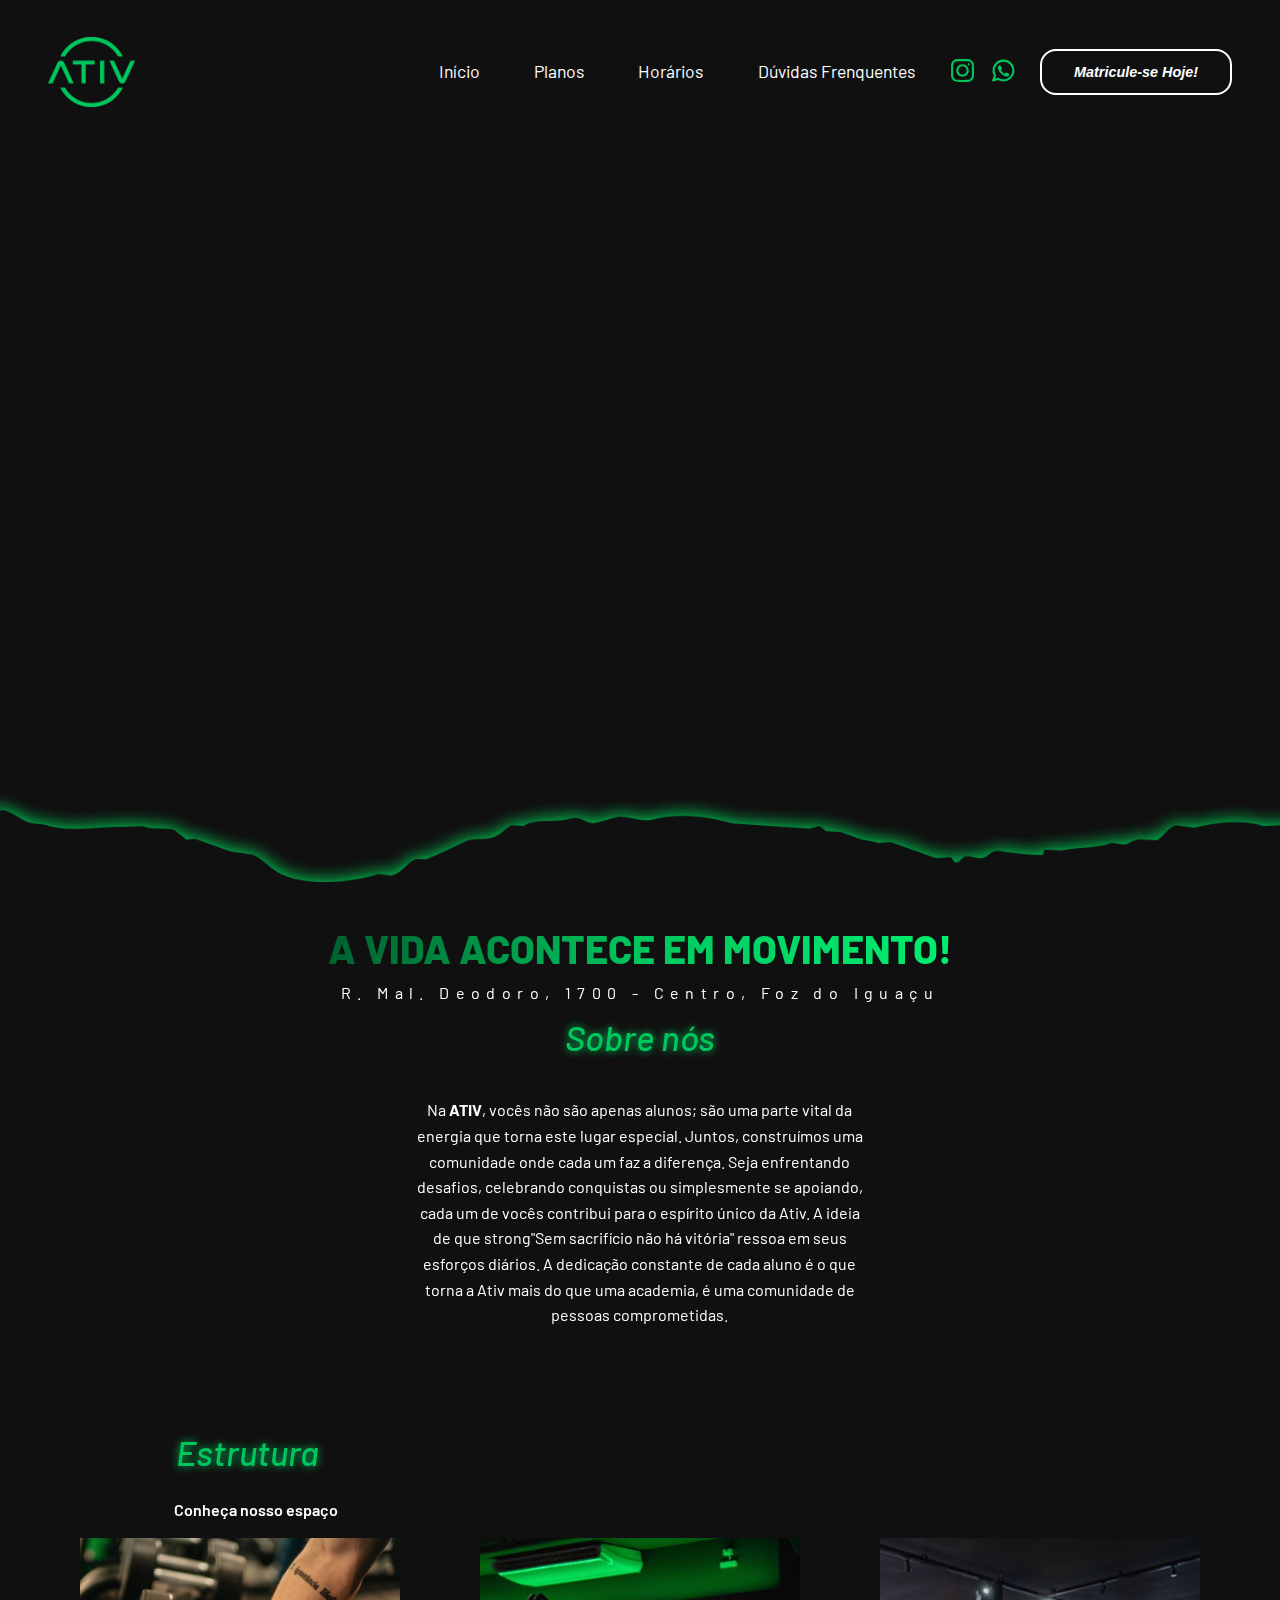
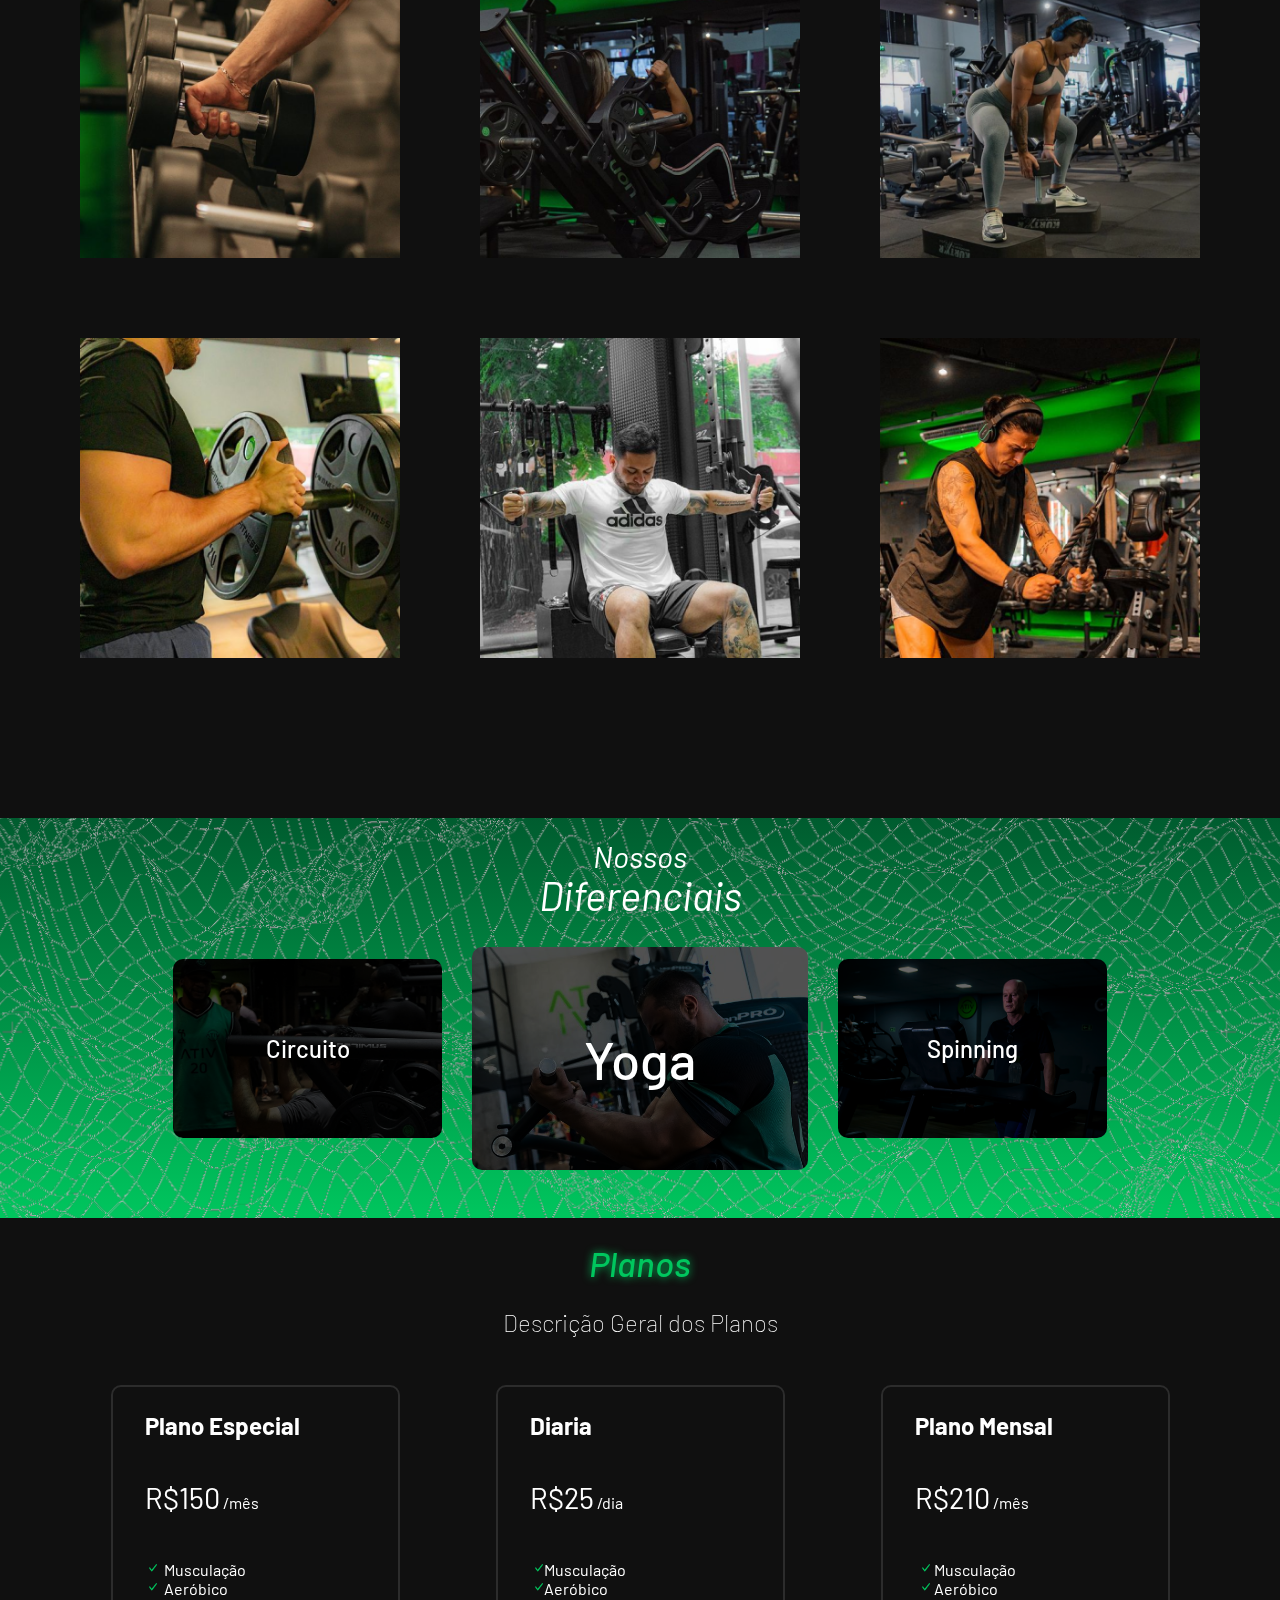
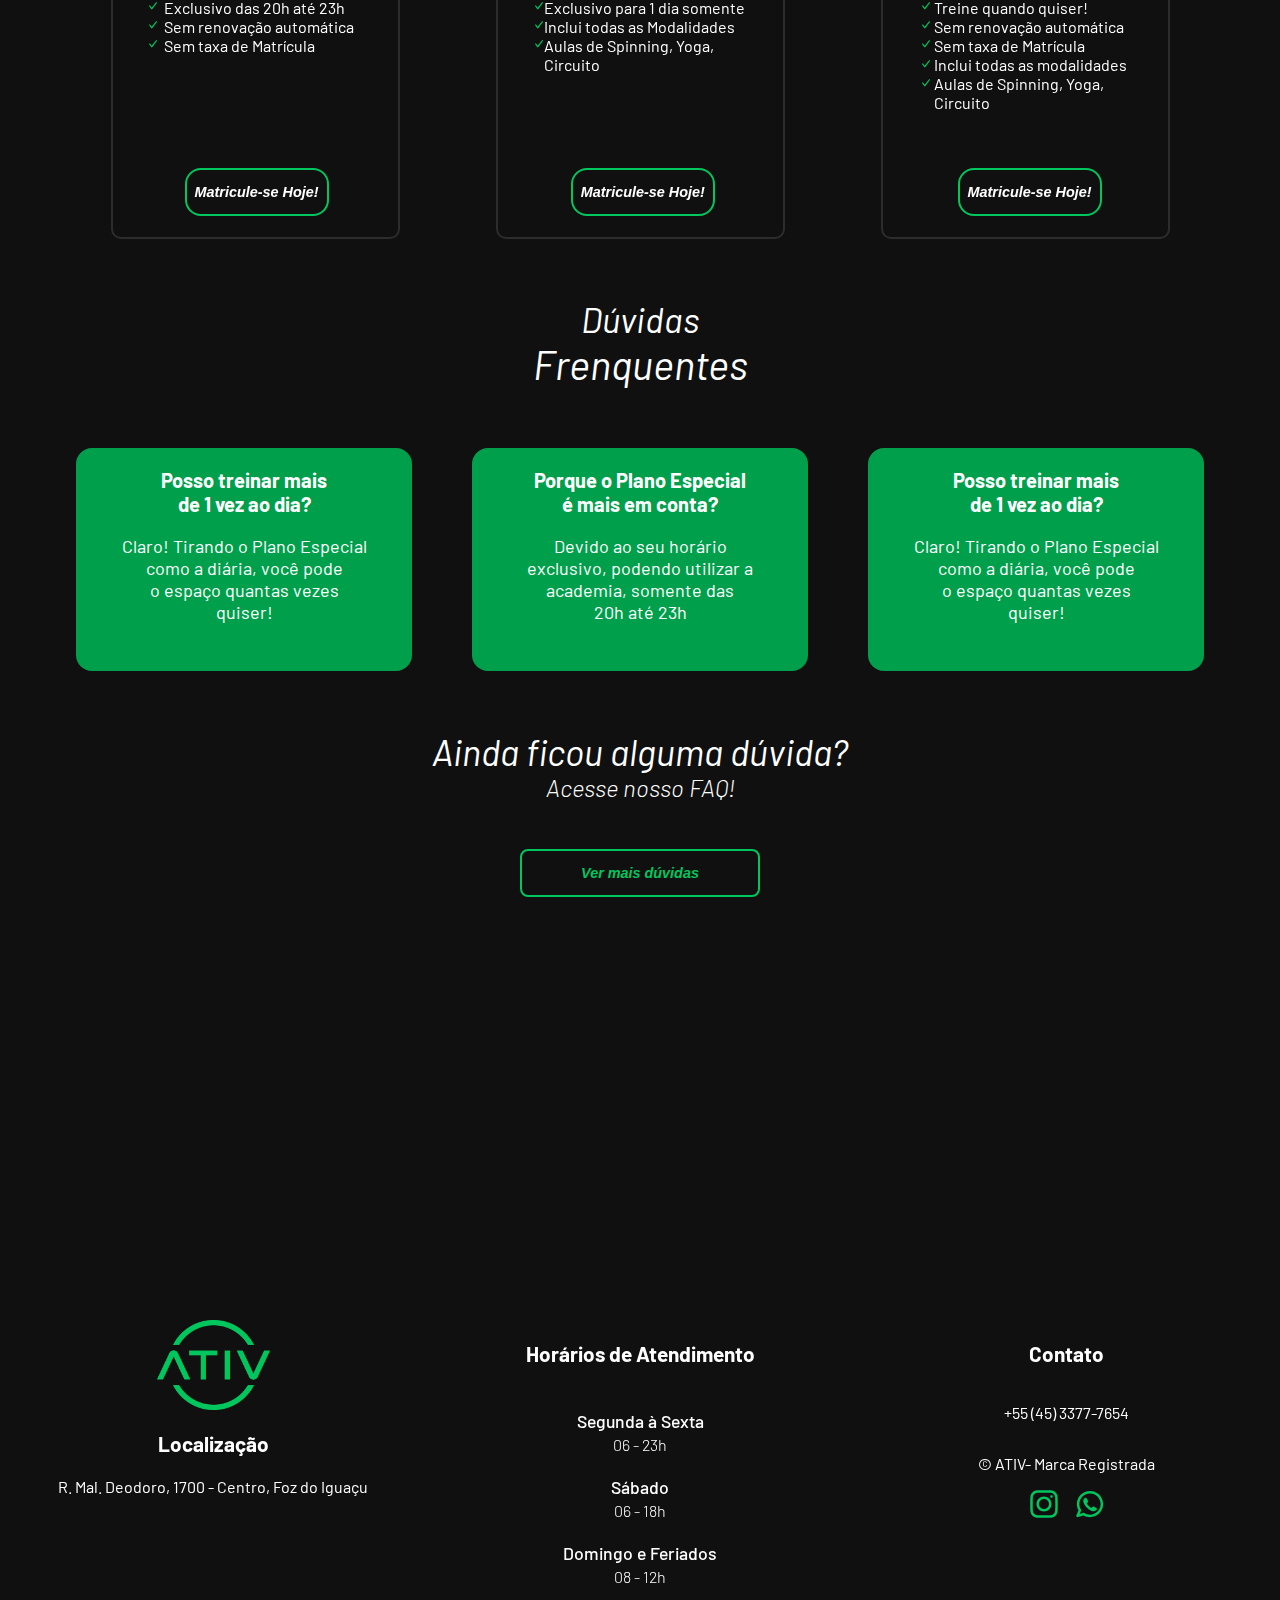
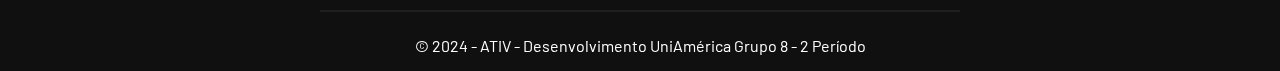
==== Home/index.html @ 8dce87a2 "commit - Mudanças poucas" ====
<!DOCTYPE html>
<html lang="pt-BR">
<head>
    <meta charset="UTF-8">
    <meta name="viewport" content="width=device-width, initial-scale=1.0">

    <link rel="icon" type="image/x-icon" href="./Assets/Header/Favicon-ativ.png">

    <title>Academia ATIV</title>

    <!-- Links CSS -->
    <link rel="stylesheet" href="./CSS/footer.css">
    <link rel="stylesheet" href="./CSS/header.css">
    <link rel="stylesheet" href="./CSS/introducao.css">
    <link rel="stylesheet" href="./CSS/diferencial.css">
    <link rel="stylesheet" href="./CSS/duvidas.css">
    <link rel="stylesheet" href="./CSS/planos.css">
    <link rel="stylesheet" href="CSS/portifolio.css">
    


    <!-- Link da Fonte -->
    <link rel="preconnect" href="https://fonts.googleapis.com">
    <link rel="preconnect" href="https://fonts.gstatic.com" crossorigin>
    <link href="https://fonts.googleapis.com/css2?family=Barlow:ital,wght@0,100;0,200;0,300;0,400;0,500;0,600;0,700;0,800;0,900;1,100;1,200;1,300;1,400;1,500;1,600;1,700;1,800;1,900&display=swap" rel="stylesheet">


</head>
<body>
    <header>
        <div class="header-pc">
            <img src="./Assets/Header/Logo.png" alt="ATIV" height="70">
            <div class="navbar-header">
                <h3><a href="../Home/index.html">Início</a></h3>
                <h3><a href="../Planos/Planos.html">Planos</a></h3>
                <h3><a href="../QuadroDeHorários/index.html">Horários</a></h3>
                <h3><a href="#duvidas-frequentes">Dúvidas Frenquentes</a></h3>
                <a href="https://www.instagram.com/ativ.academia/" target="_blank"><img src="./Assets/Header/Icone-Instagram.svg" alt="Instagram" height="25"></a>
                <a href="https://api.whatsapp.com/send?phone=554533777654" target="_blank"><img src="./Assets/Header/Icone-WhatsApp.svg" alt="Instagram" height="25"></a>
                <button><a href="https://api.whatsapp.com/send/?phone=554533777654&text=Ol%C3%A1%2C+Gostaria+de+me+informar+sobre+como+me+matr%C3%ADcular%21&type=phone_number&app_absent=0" target="_blank">Matricule-se Hoje!</a></button>
            </div>
            <div class="navbar-header-1100px">
                <div class="navbar-header-1100px-logos">
                    <a href="https://www.instagram.com/ativ.academia/" target="_blank"><img src="./Assets/Header/Icone-Instagram.svg" alt="Instagram" height="25"></a>
                <a href="https://api.whatsapp.com/send?phone=554533777654" target="_blank"><img src="./Assets/Header/Icone-WhatsApp.svg" alt="Instagram" height="25"></a>
                </div>
                <button><a style="color: #fff; text-decoration: none; " href="https://api.whatsapp.com/send/?phone=554533777654&text=Ol%C3%A1%2C+Gostaria+de+me+informar+sobre+como+me+matr%C3%ADcular%21&type=phone_number&app_absent=0" target="_blank">Matricule-se Hoje!</a></button>
            </div>
        </div>
        <div class="header-mobile">
            <div class="cabecalho-mobile">
                <img src="./Assets/Header/Logo-mobile.png" alt="" height="50">
                <button><a style="color: #fff; text-decoration: none; " href="https://api.whatsapp.com/send/?phone=554533777654&text=Ol%C3%A1%2C+Gostaria+de+me+informar+sobre+como+me+matr%C3%ADcular%21&type=phone_number&app_absent=0" target="_blank">Matricule-se Hoje!</a></button>
                <img id="btn-icone" src="./Assets/Header/menu-mobile.svg" alt="" height="40">
            </div>
        </div>
        <nav class="menu-mobile">
            <img src="./Assets/Header/Logo-mobile.png" alt="Logo" height="50">
        <ul>
            <li><a href="../Home/index.html">Início</a></li>
            <li><a href="../Planos/Planos.html">Planos</a></li>
            <li><a href="#sobre-nos">História</a></li>
            <li><a href="../QuadroDeHorários/index.html">Horários</a></li>
        </ul>
        <hr>
        <div class="icons-menu-mobile">
            <a href="https://www.instagram.com/ativ.academia/" target="_blank"><img src="./Assets/Header/Icone-Instagram.svg" alt="Instagram" height="25"></a>
            <a href="https://api.whatsapp.com/send?phone=554533777654" target="_blank"><img src="./Assets/Header/Icone-WhatsApp.svg" alt="Instagram" height="25"></a>
        </div>
        <button><a style="color: #fff; text-decoration: none; " href="https://api.whatsapp.com/send/?phone=554533777654&text=Ol%C3%A1%2C+Gostaria+de+me+informar+sobre+como+me+matr%C3%ADcular%21&type=phone_number&app_absent=0" target="_blank">Matricule-se Hoje!</a></button>

    </nav>
</header>
    <main>
        <section class="introducao" id="introducao">
            <div class="video-fundo">
                <iframe
                    width="600px"
                    height="1000px"
                    src="https://www.youtube.com/shorts/dlQl1nhqsac"
                    title="Ativ"
                    frameborder="0"
                    allow="accelerometer; autoplay; clipboard-write; encrypted-media; gyroscope; picture-in-picture"
                    allowfullscreen>
                </iframe>
            </div>
            <h1>A vida acontece em movimento!</h1>
            <a href="#mapa">R. Mal. Deodoro, 1700 - Centro, Foz do Iguaçu</a>
        </section>
        <section>
            <img class="borda-ativ" src="./Assets/Home/Borda ATIV.png" alt="" style="padding: 0;">
            <img class="borda-ativ-mobile" src="./Assets/Home/Borda ATIV-mobile.png" alt="" style="padding: 0;">
        </section>
        <section class="sobre-nos" id="sobre-nos">
            <h1>Sobre nós</h1>
            <p>Na <strong>ATIV</strong>, vocês não são apenas alunos; são uma parte vital da energia que torna este lugar especial.

                Juntos, construímos uma comunidade onde cada um faz a diferença. Seja enfrentando desafios, celebrando conquistas ou simplesmente se apoiando, cada um de vocês contribui para o espírito único da Ativ.
                
                A ideia de que strong"Sem sacrifício não há vitória" ressoa em seus esforços diários. A dedicação constante de cada aluno é o que torna a Ativ mais do que uma academia, é uma comunidade de pessoas comprometidas.</p>
        </section>

        <section>
            <div class="estrutura-texto">
                <h1>Estrutura</h1>
                <p> Conheça nosso espaço </p>
            </div>
            <div class ="portifolio" id="portifolio">
                <article class="portifolio" id="portifolio">
                    <img src="Assets/img/portifolio/foto1.png" alt="foto1" width="320" height="320" loading="lazy">
                    <img src="Assets/img/portifolio/foto2.png" alt="foto 2" width="320" height="320" loading="lazy">
                    <img src="Assets/img/portifolio/foto3.png" alt="foto 3" width="320" height="320" loading="lazy">
                    <img src="Assets/img/portifolio/foto4.png" alt="foto 4" width="320" height="320" loading="lazy">
                    <img src="Assets/img/portifolio/foto5.png" alt="foto 5  " width="320" height="320" loading="lazy">
                    <img src="Assets/img/portifolio/foto6.png" alt="foto  6" width="320" height="320" loading="lazy">
                </article>
            </div>
        </section>
               
        <section class="diferencial-fundo">
        <div class="diferencial-div">
            <h2>Nossos</h2>
            <h1>Diferenciais</h1>
            <div class="quadrado-principal">
                <div class="quadrado3">
                    <h3>Circuito</h3>
                </div>
                <div class="quadrado2">
                    <h3>Yoga</h3>
                </div>
                <div class="quadrado1">
                    <h3>Spinning</h3>
                </div>

            </div>
        </div>
        </section>    
        
        <section class="planos" id="planos">
            <h1>Planos</h1>
            <h2>Descrição Geral dos Planos</h2>
            <div class="div-planos">
                <div class="plano1">
                    <h3>Plano Especial</h3>
                    <div class="text">
                        <p><span class="preco1">R$150</span> <span class="periodo1">/mês</span></p>
                        <p><span class="descricaoPlano1">Musculação <br>Aeróbico <br>Exclusivo das 20h até 23h <br>Sem renovação automática <br>Sem taxa de Matrícula</span></p>
                        <div class="textimage3">
                            <img src="Assets/Planos/Vector.png" alt="Yes!">
                            <img src="Assets/Planos/Vector.png" alt="Yes!">
                            <img src="Assets/Planos/Vector.png" alt="Yes!">
                            <img src="Assets/Planos/Vector.png" alt="Yes!">
                            <img src="Assets/Planos/Vector.png" alt="Yes!">
                        </div>
                        <button><a style="color: #fff; text-decoration: none; " href="https://api.whatsapp.com/send/?phone=554533777654&text=Ol%C3%A1%2C+Gostaria+de+me+informar+sobre+o+plano+especial%21&type=phone_number&app_absent=0" target="_blank">Matricule-se Hoje!</a></button>
                    </div>
                </div>
                <div class="plano2">
                    <h3>Diaria</h3>
                    <div class="text">
                        <p><span class="preco2">R$25</span> <span class="periodo2">/dia</span></p>
                        <p><span class="descricaoPlano2">Musculação <br>Aeróbico <br>Exclusivo para 1 dia somente <br>Inclui todas as Modalidades <br>Aulas de Spinning, Yoga, <br>Circuito</span></p>
                        <div class="textimage2">
                            <img src="Assets/Planos/Vector.png" alt="Yes!">
                            <img src="Assets/Planos/Vector.png" alt="Yes!">
                            <img src="Assets/Planos/Vector.png" alt="Yes!">
                            <img src="Assets/Planos/Vector.png" alt="Yes!">
                            <img src="Assets/Planos/Vector.png" alt="Yes!">
                        </div>
                        <button><a style="color: #fff; text-decoration: none; " href="https://api.whatsapp.com/send/?phone=554533777654&text=Ol%C3%A1%2C+Gostaria+de+me+informar+sobre+a+di%C3%A1ria%21&type=phone_number&app_absent=0" target="_blank">Matricule-se Hoje!</a></button>
                    </div>
                </div>
                <div class="plano3">
                    <h3>Plano Mensal</h3>
                    <div class="text">
                        <p><span class="preco3">R$210</span> <span class="periodo3">/mês</span></p>
                        <p><span class="descricaoPlano1">Musculação <br>Aeróbico <br>Treine quando quiser! <br>Sem renovação automática <br>Sem taxa de Matrícula <br>Inclui todas as modalidades <br>Aulas de Spinning, Yoga, <br>Circuito</span></p>
                            <div class="textimage1">
                                <img src="Assets/Planos/Vector.png" alt="Yes!">
                                <img src="Assets/Planos/Vector.png" alt="Yes!">
                                <img src="Assets/Planos/Vector.png" alt="Yes!">
                                <img src="Assets/Planos/Vector.png" alt="Yes!">
                                <img src="Assets/Planos/Vector.png" alt="Yes!">
                                <img src="Assets/Planos/Vector.png" alt="Yes!">
                                <img src="Assets/Planos/Vector.png" alt="Yes!">
                            </div>
                            <button><a style="color: #fff; text-decoration: none; " href="https://api.whatsapp.com/send/?phone=554533777654&text=Ol%C3%A1%2C+Gostaria+de+me+informar+sobre+como+me+matr%C3%ADcular+no+plano+mensal%21&type=phone_number&app_absent=0" target="_blank">Matricule-se Hoje!</a></button>
                        </div>
                </div>
            </div>
        </section>

        <!--DÚVIDAS FREQUENTES-->
        <section>
            <div class="duvidas-frequentes" id="duvidas-frequentes">
                    <p class="duvidasf">
                        <span id="duvidas">Dúvidas</span><br><span id="frequentes">Frenquentes</span>
                    </p>
                <div class="duvida1">
                    <p class="pergunta">Posso treinar mais<br>de 1 vez ao dia?</p>
                    <p class="resposta">Claro! Tirando o Plano Especial<br>como a diária, você pode<br>o espaço quantas vezes<br>quiser!</p>
                </div>
                <div class="duvida2">
                    <p class="pergunta">Porque o Plano Especial<br>é mais em conta?</p>
                    <p class="resposta">Devido ao seu horário<br>exclusivo, podendo utilizar a<br>academia, somente das<br>20h até 23h</p>
                </div>
                <div class="duvida3">
                    <p class="pergunta">Posso treinar mais<br>de 1 vez ao dia?</p>
                    <p class="resposta">Claro! Tirando o Plano Especial<br>como a diária, você pode<br>o espaço quantas vezes<br>quiser!</p>
                </div>
                <div>
                    <p class="duvidasa"><span id="indaga">Ainda ficou alguma dúvida?</span><br><span id="solucao">Acesse nosso FAQ!</span></p>
                </div>
                <a href="https://api.whatsapp.com/send?phone=554533777654">
                    <button class="botao-duvidas">
                        <p class="botao-texto">Ver mais dúvidas</p>
                    </button>
                </a>
            </div>
        </section>
        
        <section id="mapa">
            <iframe src="https://www.google.com/maps/embed?pb=!1m18!1m12!1m3!1d7200.5207930017805!2d-54.588881304332205!3d-25.529701709993443!2m3!1f0!2f0!3f0!3m2!1i1024!2i768!4f13.1!3m3!1m2!1s0x94f691eb2f45bf35%3A0xe46eab9cbe2abb9b!2sAtiv%20Academia!5e0!3m2!1spt-BR!2sbr!4v1714231488006!5m2!1spt-BR!2sbr" width="100%" height="300" style="border:0;" allowfullscreen="" loading="lazy" referrerpolicy="no-referrer-when-downgrade" style="background-color: #101010;"></iframe>
        </section>

    </main>
        

    <footer>
        <div class="footer-pc">
            <div class="div-footer">
                <div class="div-footer-1">
                    <img  src="./Assets/Header/Logo.png" alt="Logo" height="90">
                    <h3>Localização</h3>
                    <a href="#mapa">R. Mal. Deodoro, 1700 - Centro, Foz do Iguaçu</a>
                </div>
                <div class="div-footer-2">
                    <h3>Horários de Atendimento</h3>
                    <img src="./Assets/Footer/Caneta.svg" alt="" height="25">
                    <h4>Segunda à Sexta</h4>
                    <p>06 - 23h</p>
                    <h4>Sábado</h4>
                    <p>06 - 18h</p>
                    <h4>Domingo e Feriados</h4>
                    <p>08 - 12h</p>
                </div>
                <div
                class="div-footer-3">
                    <h3>Contato</h3>
                    <p>+55 (45) 3377-7654</p>
                    <p>© ATIV- Marca Registrada</p>
                    <div class="navbar-header">
                        <a href="https://www.instagram.com/ativ.academia/" target="_blank"><img src="./Assets/Header/Icone-Instagram.svg" alt="Instagram" height="30"></a>
                        <a href="https://api.whatsapp.com/send?phone=554533777654" target="_blank"><img src="./Assets/Header/Icone-WhatsApp.svg" alt="Instagram" height="30"></a>
                    </div>
                </div>
            </div>
            <hr class="hr-footer">
            <div class="copyright">
                <p>© 2024 - ATIV - Desenvolvimento UniAmérica Grupo 8 - 2 Período</p>
            </div>
        </div>
    </footer>
    <script src="./header.js"></script>
</body>
</html>
---- Home/CSS/footer.css ----
:root{
    --cor-principal:#00C65E;
    --cor-degradê:#00602E;
    --cor-fundo:#101010;
    --cor-claro:#FFF;
}


.footer-pc{
    background-color: var(--cor-fundo);
}

.div-footer{
    display: flex;
    align-items: flex-start;
    justify-content: center;
    padding-top: 2.5rem;
}

/*Footer - 1*/

.div-footer-1{
    display: flex;
    align-items: center;
    flex-direction: column;
    color: #FFF;
    flex: 1;
}

.div-footer-1 img{
    transition: .2s;
    cursor: pointer;
} 

.div-footer-1 img:hover{
    transition: .2s;
    transform: scale(1.1);
    cursor: pointer;
} 

.div-footer h3{
    font-size: 1.3rem;
}

.div-footer-1 a{
    text-decoration: none;
    color: #FFF;
    font-weight: 400;
}

/*Footer - 2*/

.div-footer-2{
    display: flex;
    align-items: center;
    flex-direction: column;
    color: #FFF;
    flex: 1;
}

.div-footer-2 h3{
    margin-bottom: 0.8rem;

}
.div-footer-2 p{
    margin-top: -1.3rem;
    font-size: 1rem;
    font-weight: 300;
}

.div-footer-2 h4{
    font-weight: 500;
    font-size: 1.1rem;
    padding: -10rem -2rem;
    margin-top: 0.4rem;
}

/*Footer - 3*/

.div-footer-3{
    display: flex;
    align-items: center;
    flex-direction: column;
    color: #FFF;
    flex: 1;
}

hr{
    width: 50%;
    background-color: #1f1f1f; height: 0.1rem; border: 0;
}

.copyright{
    
    background-color: var(--cor-fundo);
}

.copyright p{
    text-align: center;
    color: var(--cor-claro);
    margin: 0;
    padding: 1rem;
}

@media screen and (max-width:1100px) {
    .div-footer{
        flex-direction: column;
        align-items: center;
    }

    .div-footer-1{
        margin-top: 0.5rem;
        height: 1rem;
    }

    .div-footer-1 img{
        height: 2.5rem;
    }

    .div-footer-2{
        background-color: #1f1f1f;
        border-radius: 0.5rem;
        padding: 2rem;
        margin-top: 2rem;
        margin-bottom: 1.5rem;
    }

    .div-footer h3{
        font-size: 1.2rem;
    }

    .div-footer-1 a{
        font-size: 0.8rem;
    }
    
    .div-footer-1 a{
        text-decoration: none;
        color: #FFF;
        font-weight: 400;
    }

    
    .hr-footer{
        display: flex;
        align-items: center;
        justify-content: center;
        width: 75%;
    }

    .copyright p{
        text-align: center;
        margin: 0;
        padding: 1rem;
        font-size: 0.8rem;
        color: #858585;
    }

}
---- Home/CSS/header.css ----
:root{
    --cor-principal:#00C65E;
    --cor-fundo:#101010;
    --cor-claro:#FFF;
}

.header-mobile{
    display: none;
}

.header-pc{
    display: flex;
    align-items: center;
    justify-content: space-between;
    height: 1rem;
    padding: 3rem;
    background-color: transparent;
    margin-top: 1rem;
}

.icons-menu-mobile{
    display: none;
}

.menu-mobile{
    display: none;
}


.header-pc > img{
    transition: .2s;
    cursor: pointer;
}

.header-pc > img:hover{
    transition: .2s;
    transform: scale(1.1);
    cursor: pointer;
}

.navbar-header{
    display: flex;
    align-items: center;
    justify-content: center;
    color: #fff;
}
.navbar-header h3{
    font-weight: 400;
    margin: 0rem 1rem;
    padding: 0.2rem;
    cursor: pointer;
    font-size: 1.1rem;
}

.navbar-header a{
    margin: 0rem 0.5rem;
}

.navbar-header img{
    cursor: pointer;
    transition: .2s;
}

.navbar-header img:hover{
    transition: .2s;
    transform: scale(1.1);;
}

.navbar-header h3:after{
content: '';
  left: 0;
  display: flex;
  width: 100%;
  border-bottom: 2px solid;
  opacity: 0;
  -webkit-transition: opacity 0.35s, -webkit-transform 0.35s;
  transition: opacity 0.35s, transform 0.35s;
  -webkit-transform: scale(0,1);
  transform: scale(0,1);
  color: var(--cor-principal);
}

.navbar-header h3:hover:after {
    opacity: 1;
    -webkit-transform: scale(1);
    transform: scale(1);
    box-shadow: 0 0.5rem 1.2rem var(--cor-principal);
  }

  .navbar-header a{
    color: var(--cor-claro);
    text-decoration: none;
}


.navbar-header button{
    border-style: solid;
    border-color: #fff;
    border-radius: 1rem;
    border-width: 0.125rem;
    padding: 0.8rem 1.5rem;
    font-size: 0.9rem;
    font-style: italic;
    font-weight: 600;
    background-color: transparent;
    color: #fff;
    cursor: pointer;
    transition: .2s;
    margin-left: 1rem;
}

.navbar-header button:hover{
    background-color: var(--cor-principal);
    border-color: var(--cor-principal);
    transition: .2s;
    transform: scale(1.1);
    box-shadow: 0 0 1.2rem var(--cor-principal);
}

.navbar-header-1100px{
    display: none;
}


@media screen and (min-width:700px) and (max-width:1100px) {
    .header-mobile{
        display: none;
    }
    
    .header-pc{
        display: flex;
        align-items: center;
        justify-content: space-between;
        flex-direction: column;
        height: 1rem;
        padding: 3rem;
        background-color: transparent;
        margin-top: 1rem;
    }
    
    .icons-menu-mobile{
        display: none;
    }
    
    .menu-mobile{
        display: none;
    }
    
    
    .header-pc > img{
        transition: .2s;
        cursor: pointer;
    }
    
    .header-pc > img:hover{
        transition: .2s;
        transform: scale(1.1);
        cursor: pointer;
    }
    
    .navbar-header{
        display: flex;
        align-items: center;
        justify-content: center;
        margin-top: 1rem;
        color: #fff;
    }
    
    .navbar-header-1100px{
        display: flex;
        align-items: center;
        justify-content: center;
        flex-direction: column;
        padding: 1rem;
    }

    .navbar-header-1100px-logos a{
        margin: 0rem 0.5rem;
    }

    .navbar-header-1100px-logos img{
        cursor: pointer;
        transition: .2s;
    }
    
    .navbar-header-1100px-logos img:hover{
        transition: .2s;
        transform: scale(1.1);;
    }

    .navbar-header-1100px button{
        margin-top: 1rem;
        border-style: solid;
        border-color: #fff;
        border-radius: 1rem;
        border-width: 0.125rem;
        padding: 0.8rem 1.5rem;
        font-size: 0.9rem;
        font-style: italic;
        font-weight: 600;
        background-color: transparent;
        color: #fff;
        cursor: pointer;
        transition: .2s;
    }
    
    .navbar-header-1100px button:hover{
        background-color: var(--cor-principal);
        border-color: var(--cor-principal);
        transition: .2s;
        transform: scale(1.1);
        box-shadow: 0 0 1.2rem var(--cor-principal);
    }

    .navbar-header h3{
        display: flex;
        align-items: center;
        flex-direction: column;
        justify-content: center;
        font-weight: 400;
        margin: 0rem 1rem;
        padding: 0.2rem;
        cursor: pointer;
        font-size: 1.1rem;
    }
    
    .navbar-header img{
        display: none;
    }
    
    .navbar-header img{
        cursor: pointer;
        transition: .2s;
    }
    
    .navbar-header img:hover{
        transition: .2s;
        transform: scale(1.1);;
    }
    
    .navbar-header h3:after{
    content: '';
      left: 0;
      display: flex;
      width: 100%;
      border-bottom: 2px solid;
      opacity: 0;
      -webkit-transition: opacity 0.35s, -webkit-transform 0.35s;
      transition: opacity 0.35s, transform 0.35s;
      -webkit-transform: scale(0,1);
      transform: scale(0,1);
      color: var(--cor-principal);
    }

    
    .navbar-header h3:hover:after {
        opacity: 1;
        -webkit-transform: scale(1);
        transform: scale(1);
        box-shadow: 0 0.5rem 1.2rem var(--cor-principal);
      }
    
    
    .navbar-header button{
        display: none;
        border-style: solid;
        border-color: #fff;
        border-radius: 1rem;
        border-width: 0.125rem;
        padding: 0.8rem 1.5rem;
        font-size: 0.9rem;
        font-style: italic;
        font-weight: 600;
        background-color: transparent;
        color: #fff;
        cursor: pointer;
        transition: .2s;
        margin-left: 1rem;
    }
    
    .navbar-header button:hover{
        background-color: var(--cor-principal);
        border-color: var(--cor-principal);
        transition: .2s;
        transform: scale(1.1);
        box-shadow: 0 0 1.2rem var(--cor-principal);
    }

}

@media screen and (max-width:700px) {

    body{
        padding: 0rem;
        margin: 0rem;
    }

    
    .header-pc{
        display: none;
    }

    .header-mobile{
        display: flex;
        justify-content: center;
    }

    .cabecalho-mobile{
        display: flex;
        align-items: center;
        justify-content: space-around;
        position: fixed;
        background-color: var(--cor-fundo);
        padding: 1rem 3rem;
        width: 100%;
    }


    .cabecalho-mobile button, .menu-mobile.aberto button{
        border-style: solid;
        border-color: #fff;
        border-radius: 0.3rem;
        border-width: 0.125rem;
        padding: 0.6rem 2.5rem;
        font-size: 0.8rem;
        background-color: transparent;
        color: #fff;
        cursor: pointer;
        transition: .2s;
        margin-left: 1rem;
        background-color: var(--cor-principal);
        border-color: var(--cor-principal);
        transition: .2s;
        box-shadow: 0 0 1.2rem var(--cor-principal);
    }

    .menu-mobile.aberto{
        display: block;
        background-color: var(--cor-fundo);
        width: 80%;
        padding: 2rem 0;
        position: fixed;
        height: 100%;
        transition: .2s;
        text-align: start;
        transition: .5s;
    }

    .menu-mobile.aberto li{
    margin-top: 1.5rem;
    list-style: none;
    }

    .menu-mobile.aberto a {
        color: #ffffff;
        text-decoration: none;
        font-size: 0.8rem;
        font-weight: 500;
        text-transform: uppercase;
        transition: .5s;
    }

    .menu-mobile.aberto button{
        margin-top: 1rem;
        margin-left: 10%;
    }

    .menu-mobile img{
        scale: 0.8;
        transition: .5s;
    }
    
    .menu-mobile.aberto img{
        margin-left: 12%;
        margin-top: 0.2rem;
        transition: scale(1.1) .5s;
    }

    .icons-menu-mobile{
        margin-top: 2rem;
        margin-left: 1rem;
        width: 100%;
        margin-bottom: 2rem;
    }

    .icons-menu-mobile img{
        margin-left: 1.3rem;
    }
    
    hr{
        margin-top: 1.5rem;
        margin-left: 12%;
        color: #ffffff;
        text-align: start;
        width: 50%;
    }

    .menu-mobile{
        position: fixed;
        top: 0;
        left: 0;
        z-index: 99;
        width: 0%;
        overflow: hidden;
        transition: .5s;
    }


}
---- Home/CSS/introducao.css ----
:root{
    --cor-principal:#00C65E;
    --cor-degradê:#00602E;
    --cor-fundo:#101010;
    --cor-claro:#FFF;
}

body{
    margin: 0;
    padding: 0;
    font-family: "Barlow", sans-serif;
    background-image: url('../Assets/Header/Fundo-Temp.png');
    background-repeat: no-repeat;
    background-position: top;
    background-size: contain;
    background-attachment:local;
    background-color: var(--cor-fundo);
}

.introducao{
    display: flex;
    justify-content: center;
    align-items: center;
    flex-direction: column;
    height: 40rem;
}

.introducao h1{
    font-size: 2.5rem;
    text-transform: uppercase;
    font-weight: 800;
    background: linear-gradient(to right,var(--cor-degradê),var(--cor-principal),#01ee70);
    -webkit-text-fill-color: transparent;
    -webkit-background-clip: text;
}

.introducao a{
    text-decoration: none;
    color: #FFF;
    margin-top: -1rem;
    letter-spacing: 0.4rem;
    font-weight: 400;
    transition: .2s;
}

.introducao a:hover{
    text-shadow: 0 0rem 0.5rem var(--cor-claro);
    transition: .2s;
}

.borda-ativ{
    width: 100%;
    margin: 0;
    
}

.borda-ativ-mobile{
    display: none;
}

.sobre-nos{
    display: flex;
    align-items: center;
    justify-content: center;
    flex-direction: column;
    margin-top: -0.2rem;
    background-color: var(--cor-fundo);
    height: 50%;
    padding: 4rem;
}

.sobre-nos h1{
    color: var(--cor-principal);
    font-weight: 500;
    font-style: italic;
    text-shadow: 0 0rem 0.5rem var(--cor-principal);
    font-size: 2.2rem;
    font-family: "Barlow", sans-serif;
}

.sobre-nos p {
    color: #fff;
    width: 40%;
    text-align: center;
    font-weight: 400;
    line-height: 1.6rem;
    
}

@media screen and (min-width:451px) and (max-width:1100px) {
    
    body{
    margin: 0;
    padding: 0;
    font-family: "Barlow", sans-serif;
    background-image: url('../Assets/Header/Fundo-Mobile.png');
    background-repeat: no-repeat;
    background-position: top;
    background-size: contain;
    background-color: var(--cor-fundo);
}

.introducao{
    height: 40rem;
    text-align: center;
}

.introducao h1{
    font-size: 2rem;
}

.introducao a{
    letter-spacing: 0rem;
    font-weight: 400;
    font-size: 1.2rem;
}

.borda-ativ{
    display: none;
}

.borda-ativ-mobile{
    display: flex;
    max-width: 100%;
}

.sobre-nos{
    background-color: var(--cor-fundo);
    height: 45%;
    padding: 2rem 1rem;
}

.sobre-nos h1{
    font-size: 1.8rem;
}

.sobre-nos p {
    color: #fff;
    width: 75%;
    text-align: center;
    font-weight: 400;
    line-height: 1.6rem;
    
}
}

@media screen and (max-width:450px) {
    
    body{
    margin: 0;
    padding: 0;
    font-family: "Barlow", sans-serif;
    background-image: url('../Assets/Header/Fundo-Mobile.png');
    background-repeat: no-repeat;
    background-position: top;
    background-size: contain;
    background-color: var(--cor-fundo);
}

.introducao{
    height: 40rem;
    text-align: center;
}

.introducao h1{
    font-size: 1.3rem;
}

.introducao a{
    letter-spacing: 0rem;
    font-weight: 400;
    font-size: 0.8rem;
}

.borda-ativ{
    display: none;
}

.borda-ativ-mobile{
    display: flex;
    max-width: 100%;
}

.sobre-nos{
    height: 45%;
    padding: 2rem 1rem;
}

.sobre-nos h1{
    font-size: 1.8rem;
}

.sobre-nos p {
    color: #fff;
    width: 75%;
    text-align: center;
    font-weight: 400;
    line-height: 1.6rem;
    
}
}
---- Home/CSS/diferencial.css ----
.diferencial-fundo{
background: linear-gradient(to top, #00C65E, #005C2F); ;
}

.diferencial-div{
    height: 25rem;
    flex-direction: column;
    justify-content: center;
    align-items: center;
    background-image: url("../Assets/img/portifolio/ativ2.png");
    background-size: cover;
    background-position: center;
}

.diferencial-div h1{
    color: #fff;
    text-align: center;
    font-size: 40px;
    font-weight: 400;
    font-style: italic;
    margin-top: -1.7rem;

}
.diferencial-div h2{
    color: #fff;
    text-align: center;
    font-size: 30px;
    font-weight: 400;
    font-style: italic;
    padding-top: 1.2rem;

}

.quadrado-principal{
    display: flex;
    justify-content: center;
    margin-top: 2.5rem;
    gap: 1.875rem;
}
.quadrado-principal .quadrado2{
    width: 21rem;
    height: 13.943rem;
    border-radius: 0.625rem;
    background-color: #333;
    margin-top: -0.75rem;
}
.quadrado-principal .quadrado1,
.quadrado-principal .quadrado3{
    width: 16.813rem;
    height: 11.161rem;
    border-radius: 0.625rem;
    background-color: #333;
    margin: 0.625;
    
}

.quadrado1{
    display: flex;
    justify-content: center;
    align-items: center;
    margin-bottom: 0.625rem;
    background-image: url("../Assets/img/portifolio/post352370138_195686840095274_8610905581196524785_n.png");
    background-size: 100%;    
}

.quadrado2{
    display: flex;
    justify-content: center;
    align-items: center;
    margin-bottom: 0.625rem;
    background-image: url("../Assets/img/portifolio/post315060899_593320649150277_3895565291142655322_n.png");
    background-size: 100%;
    
}

.quadrado3{
    display: flex;
    justify-content: center;
    align-items: center;
    margin-bottom: 0.625rem;
    background-image: url("../Assets/img/portifolio/post296665479_182394100871851_4724770721240709487_n.png");
    background-size: 100%;
    
}

.quadrado1 h3{
    color: #fff;
    text-align: center;
    font-size: 1.5rem;
    font-weight: 500;
}

.quadrado3 h3{
    color: #fff;
    text-align: center;
    font-size: 1.5rem;
    font-weight: 500;
}

.quadrado2 h3{
    color: #fff;
    text-align: center;
    font-size: 3.3rem;
    font-weight: 500;
}
---- Home/CSS/duvidas.css ----
.duvidas-frequentes{
    display: flex;
    flex-wrap: wrap;
    flex-direction: row;
    justify-content: center;
    background-color: #101010;
    height: 719px;
    position: relative;
}

.duvidasf{
    margin-top: 40px;
    margin-left: auto;
    margin-right: auto;
    font-style: italic;
    color: #fff;
    text-align: center;
    height: 89px;
    width: 241px;   
    position: absolute;
}

#duvidas{
    font-size: 35px;
}

#frequentes{
    font-size: 40px;
}

.duvida1{
    display: flex;
    flex-wrap: wrap;
    justify-content: center;
    margin-top: 190px;
    background-color: #009F4C;
    border-radius: 16px;
    height: 223px;
    width: 336px;
}

.duvida2{
    display: flex;
    flex-wrap: wrap;
    justify-content: center;
    margin-top: 190px;
    margin-left: 60px;
    margin-right: 60px;
    background-color: #009F4C;
    border-radius: 16px;
    height: 223px;
    width: 336px;
}

.duvida3{
    display: flex;
    flex-wrap: wrap;
    justify-content: center;
    margin-top: 190px;
    background-color: #009F4C;
    border-radius: 16px;
    height: 223px;
    width: 336px;
}

.pergunta{
    font-weight: bold;
    top: 30px;
    color: #fff;
    text-align: center;
    font-size: 20px;
}

.resposta{
    color: #fff;
    text-align: center;
    font-size: 18px;
    position: relative;
    bottom: 25px;
}

.duvidasa{
    color: #fff;
    font-style: italic;
    text-align: center;
    height: fit-content;
    width: 500px;
    position: absolute;
    bottom: 159px;
    left: 50%;
    transform: translateX(-50%);
}

#indaga{
    font-size: 36px;
}

#solucao{
    font-size: 24px;
    font-weight: 300;
}

.botao-duvidas{
    display: flex;
    justify-content: center;
    align-items: center;
    background-color: transparent;
    border-width: 2px;
    border-color: #00C65E;
    border-radius: 8px;
    border-style: solid;
    height: 3rem;
    width: 15rem;
    position: absolute;
    bottom: 80px;
    left: 50%;
    transform: translateX(-50%);  
    transition: .2s;
}

.botao-duvidas:hover{
    cursor: pointer;
    transform: translateX(-50%) scale(1.1);
    box-shadow: 0 0 10px 5px rgba(0, 198, 94, 0.7);
    transition: .2s;
}

.botao-texto{
    color: #00C65E;
    text-align: center;
    font-size: 0.9rem;
    font-style: italic;
    font-weight: 700;
}

@media screen and (min-width:700px) and (max-width:1100px) {
    .duvidas-frequentes{
        display: flex;
        flex-wrap: wrap;
        flex-direction: column;
        justify-content: center;
        background-color: #101010;
        height: 81.25rem;
    }
    
    .duvidasf{
        display: flex;
        flex-direction: column;
        left: 50%;
        transform: translateX(-50%); 
        top: 3rem;
        margin-left: auto;
        margin-right: auto;
        font-style: italic;
        color: #fff;
        text-align: center;
        height: 89px;
        width: 241px;
    }
    
    #duvidas{
        font-size: 35px;
    }
    
    #frequentes{
        font-size: 40px;
    }
    
    .duvida1{
        margin: 0;
        display: flex;
        flex-direction: column;
        align-items: center;
        background-color: #009F4C;
        border-radius: 16px;
        height: 223px;
        width: 18rem;
        align-self: center;
    }
    
    .duvida2{
        margin: 0;
        display: flex;
        flex-wrap: wrap;
        justify-content: center;
        background-color: #009F4C;
        border-radius: 16px;
        margin-top: 3rem;
        height: 223px;
        width: 18rem;
        align-self: center;
    }
    
    .duvida3{
        margin: 0;
        display: flex;
        flex-wrap: wrap;
        justify-content: center;
        background-color: #009F4C;
        border-radius: 16px;
        margin-top: 3rem;
        height: 223px;
        width: 18rem;
        align-self: center;
    }
    
    .pergunta{
     font-weight: bold;
     margin-top: 30px;
     color: #fff;
     text-align: center;
     font-size: 20px;
    }
    
    .resposta{
        color: #fff;
        text-align: center;
        font-size: 18px;
        position: relative;
        bottom: 25px;
    }
    
    .duvidasa{
        color: #fff;
        font-style: italic;
        text-align: center;
        height: fit-content;
        width: 18.75rem;
        position: absolute;
        bottom: 159px;
        left: 50%;
        transform: translateX(-50%);
    }
    
    #indaga{
        font-size: 26px;
    }
    
    #solucao{
        font-size: 14px;
        font-weight: 300;
    }
    
    .botao-duvidas{
        display: flex;
        justify-content: center;
        align-items: center;
        background-color: transparent;
        border-width: 2px;
        border-color: #00C65E;
        border-radius: 8px;
        border-style: solid;
        height: 3rem;
        width: 15rem;
        position: absolute;
        bottom: 80px;
        left: 50%;
        transform: translateX(-50%);  
        transition: .2s;
    }
    
    .botao-duvidas:hover{
        cursor: pointer;
        transform: translateX(-50%) scale(1.1);
        box-shadow: 0 0 10px 5px rgba(0, 198, 94, 0.7);
        transition: .2s;
    }
    
    .botao-texto{
        color: #00C65E;
        text-align: center;
        font-size: 0.9rem;
        font-style: italic;
        font-weight: 700;
    }   
}

@media screen and (max-width:450px) {
    .duvidas-frequentes{
        display: flex;
        flex-wrap: wrap;
        flex-direction: column;
        justify-content: center;
        background-color: #101010;
        height: 81.25rem;
    }
    
    .duvidasf{
        display: flex;
        flex-direction: column;
        left: 50%;
        transform: translateX(-50%); 
        top: 3rem;
        margin-left: auto;
        margin-right: auto;
        font-style: italic;
        color: #fff;
        text-align: center;
        height: 89px;
        width: 241px;
    }
    
    #duvidas{
        font-size: 35px;
    }
    
    #frequentes{
        font-size: 40px;
    }
    
    .duvida1{
        margin: 0;
        display: flex;
        flex-direction: column;
        align-items: center;
        background-color: #009F4C;
        border-radius: 16px;
        height: 223px;
        width: 18rem;
        align-self: center;
    }
    
    .duvida2{
        margin: 0;
        display: flex;
        flex-wrap: wrap;
        justify-content: center;
        background-color: #009F4C;
        border-radius: 16px;
        margin-top: 3rem;
        height: 223px;
        width: 18rem;
        align-self: center;
    }
    
    .duvida3{
        margin: 0;
        display: flex;
        flex-wrap: wrap;
        justify-content: center;
        background-color: #009F4C;
        border-radius: 16px;
        margin-top: 3rem;
        height: 223px;
        width: 18rem;
        align-self: center;
    }
    
    .pergunta{
     font-weight: bold;
     margin-top: 30px;
     color: #fff;
     text-align: center;
     font-size: 20px;
    }
    
    .resposta{
        color: #fff;
        text-align: center;
        font-size: 18px;
        position: relative;
        bottom: 25px;
    }
    
    .duvidasa{
        color: #fff;
        font-style: italic;
        text-align: center;
        height: fit-content;
        width: 18.75rem;
        position: absolute;
        bottom: 159px;
        left: 50%;
        transform: translateX(-50%);
    }
    
    #indaga{
        font-size: 26px;
    }
    
    #solucao{
        font-size: 14px;
        font-weight: 300;
    }
    
    .botao-duvidas{
        display: flex;
        justify-content: center;
        align-items: center;
        background-color: transparent;
        border-width: 2px;
        border-color: #00C65E;
        border-radius: 8px;
        border-style: solid;
        height: 3rem;
        width: 15rem;
        position: absolute;
        bottom: 80px;
        left: 50%;
        transform: translateX(-50%);  
        transition: .2s;
    }
    
    .botao-duvidas:hover{
        cursor: pointer;
        transform: translateX(-50%) scale(1.1);
        box-shadow: 0 0 10px 5px rgba(0, 198, 94, 0.7);
        transition: .2s;
    }
    
    .botao-texto{
        color: #00C65E;
        text-align: center;
        font-size: 0.9rem;
        font-style: italic;
        font-weight: 700;
    }   
}
---- Home/CSS/planos.css ----
.planos{
    display: flex;
    flex-direction: column;
    align-items: center;
    height: 40rem;
}
.planos h1{
    color: var(--cor-principal);
    font-weight: 500;
    font-style: italic;
    text-shadow: 0 0rem 0.5rem var(--cor-principal);
    font-size: 2.2rem;
    font-family: "Barlow", sans-serif;
}
.planos h2{
    text-align: center;
    color: white;
    font-weight: 100;
    margin: 0;
}
.planos h3{
    display: flex;
    font-size: 1.5rem;
    text-align: center;
    margin-left: 2rem;
}
.planos .text{
    display: flex;
    text-align: left;
    font-size: 1rem;
    margin-left: 2rem;
}
.planos .descricaoPlano1{
    display: flex;
    flex-wrap: wrap;
    margin-left: -5.9rem;
    margin-top: 5rem;
    text-align: left;
    align-items: center;
}
.planos .descricaoPlano2{
    display: flex;
    flex-wrap: wrap;
    margin-top: 5rem;
    margin-left: -4.9rem;
}
.textimage1 {
    display: flex;
    justify-content: left;
    flex-direction: column;
    margin-left: -13.5rem;
    margin-top: 5.9rem; 
}

.textimage1 img {
    width: 0.5rem; 
    height: 0.5rem; 
    margin: 0 5px; 
    padding: 0.35rem;
}
.text button{
    border-style: solid;
    border-color: #00C65E;
    border-radius: 1rem;
    border-width: 0.125rem;
    height: 3rem;
    width: 9rem;
    font-size: 0.9rem;
    font-style: italic;
    font-weight: 600;
    padding: 0;
    padding-top: 0;
    background-color: transparent;
    color: #fff;
    cursor: pointer;
    transition: .2s;
    margin-left: 1.08rem;
    margin-top: 19rem;
}
.text button:hover{
    background-color: var(--cor-principal);
    border-color: var(--cor-principal);
    transition: .2s;
    transform: scale(1.1);
    box-shadow: 0 0 1.2rem var(--cor-principal);
}
.textimage2 {
    display: flex;
    justify-content: left;
    flex-direction: column;
    margin-left: -13.8rem;
    margin-top: 5.9rem; 
}

.textimage2 img {
    width: 0.5rem; 
    height: 0.5rem; 
    margin: 0 5px; 
    padding: 0.35rem;
}
.textimage3 {
    display: flex;
    justify-content: left;
    flex-direction: column;
    margin-left: -13.5rem;
    margin-top: 5.9rem; 
}

.textimage3 img {
    width: 0.5rem; 
    height: 0.5rem; 
    margin: 0 5px; 
    padding: 0.35rem;
}


.planos .preco1, .planos .preco2,
.planos .preco3{
    font-size: 1.8rem;
}
.div-planos{
    display: flex;
    justify-content: space-between;
    width: auto;
}

.div-planos .plano1, .div-planos .plano2,
.div-planos .plano3{
    color: white;
    display: flex;
    justify-content: left;
    width: 285px;
    height: 450px;
    border: 2px solid rgb(44, 44, 44);
    border-radius: 10px;
    margin: 3rem;
    margin-right: 3rem;
    flex-direction: column;
    align-items: left;
}
.plano1{
    background-image: url('../Assets/Planos/Rectangle41.jpg');
    background-size: cover;
    background-position: center;
}
.plano2{
    background-image: url('../Assets/Planos/Rectangle42.jpg');
    background-size: cover;
    background-position: center;
}
.plano3{
    background-image: url('../Assets/Planos/Rectangle43.jpg');
    background-size: cover;
    background-position: center;
}
---- Home/CSS/portifolio.css ----
.estrutura-texto p{
    color: #fff;
    width: 40%;
    text-align: center;
    font-weight: 600;
    line-height: 1.6rem;
   
}

.estrutura-texto h1{
    color: var(--cor-principal);
    font-weight: 500;
    font-style: italic;
    text-shadow: 0 0rem 0.5rem var(--cor-principal);
    font-size: 2.2rem;
    font-family: "Barlow", sans-serif;
     margin-left: 11rem;
     
    

}

.portifolio {
    display: flex;
    flex-wrap: wrap;
    gap: 5rem;
    align-items: center;
    justify-content: center; 
    margin-bottom: 5rem;
}

.div-portifolio {
    flex: 0 0 calc(33.33% - 5rem);
}

.div-portifolio:nth-child(n+4) {
    margin-top: 5rem;
}
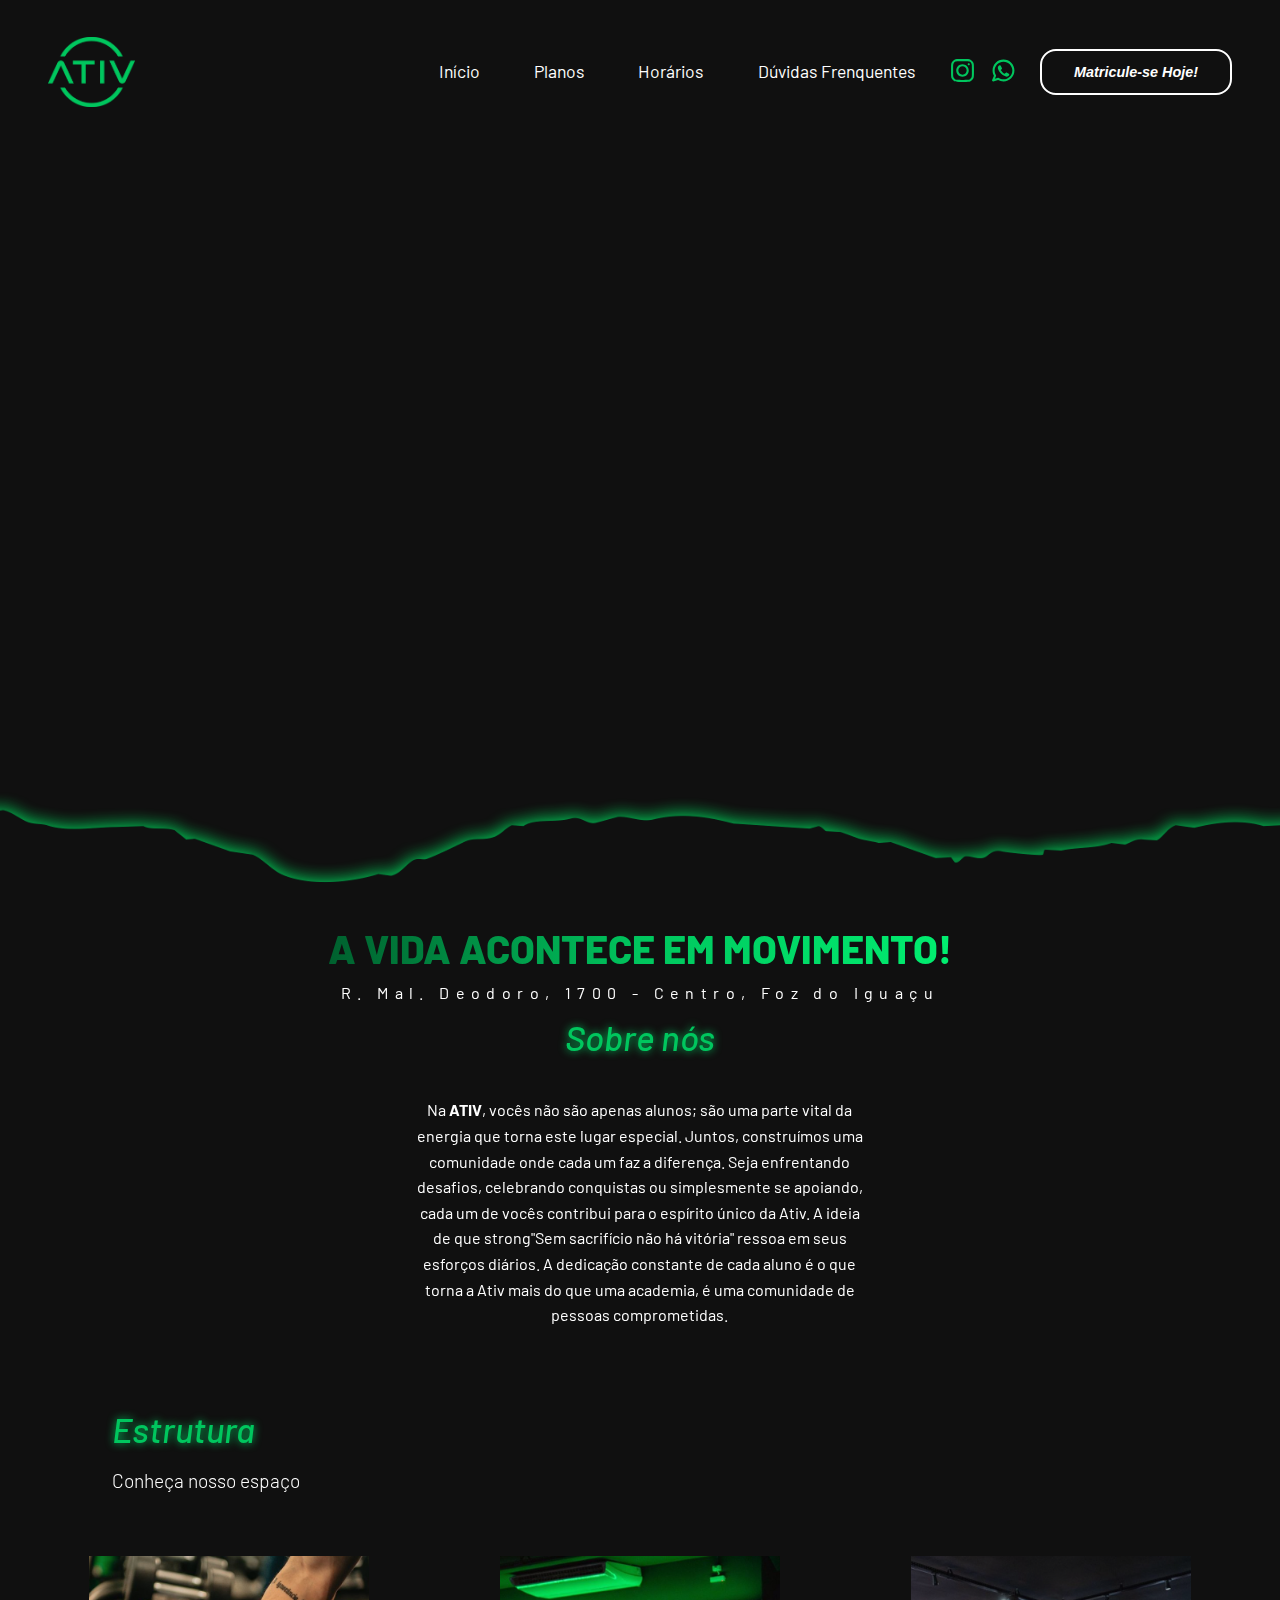
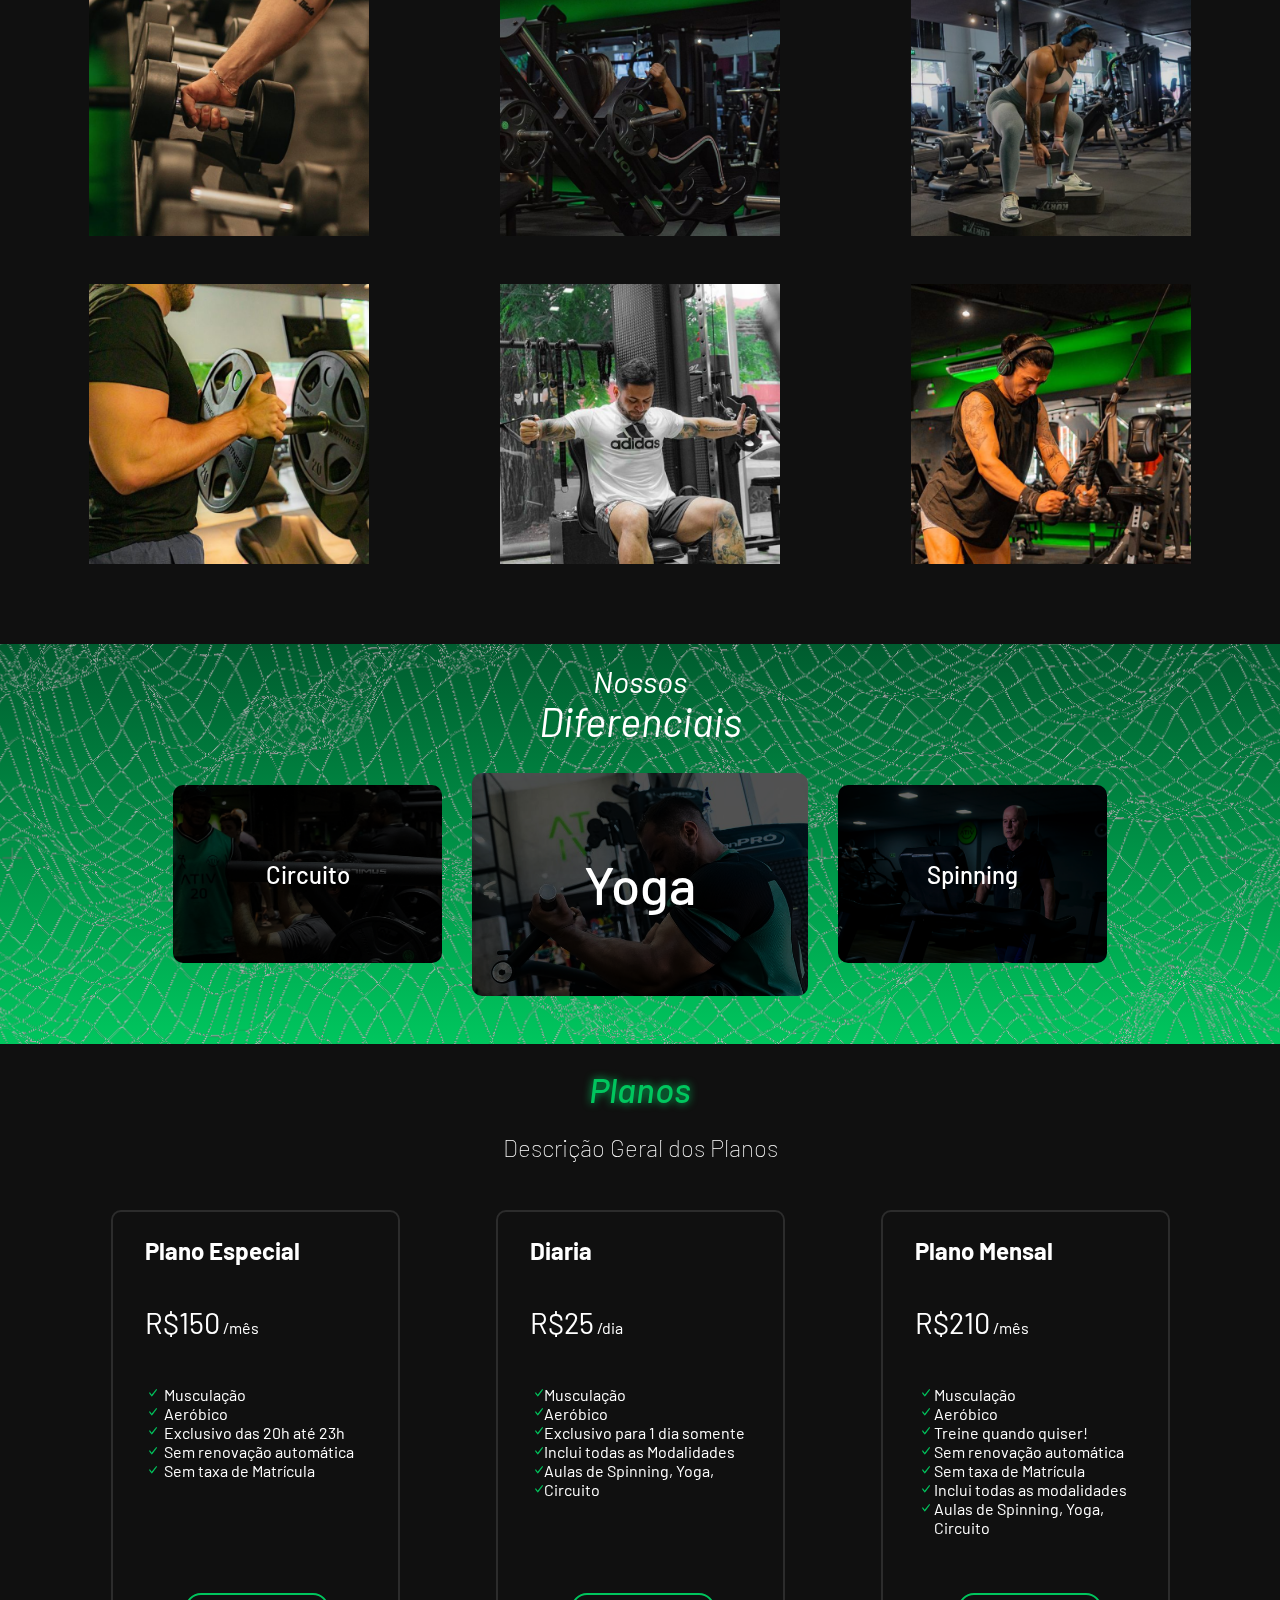
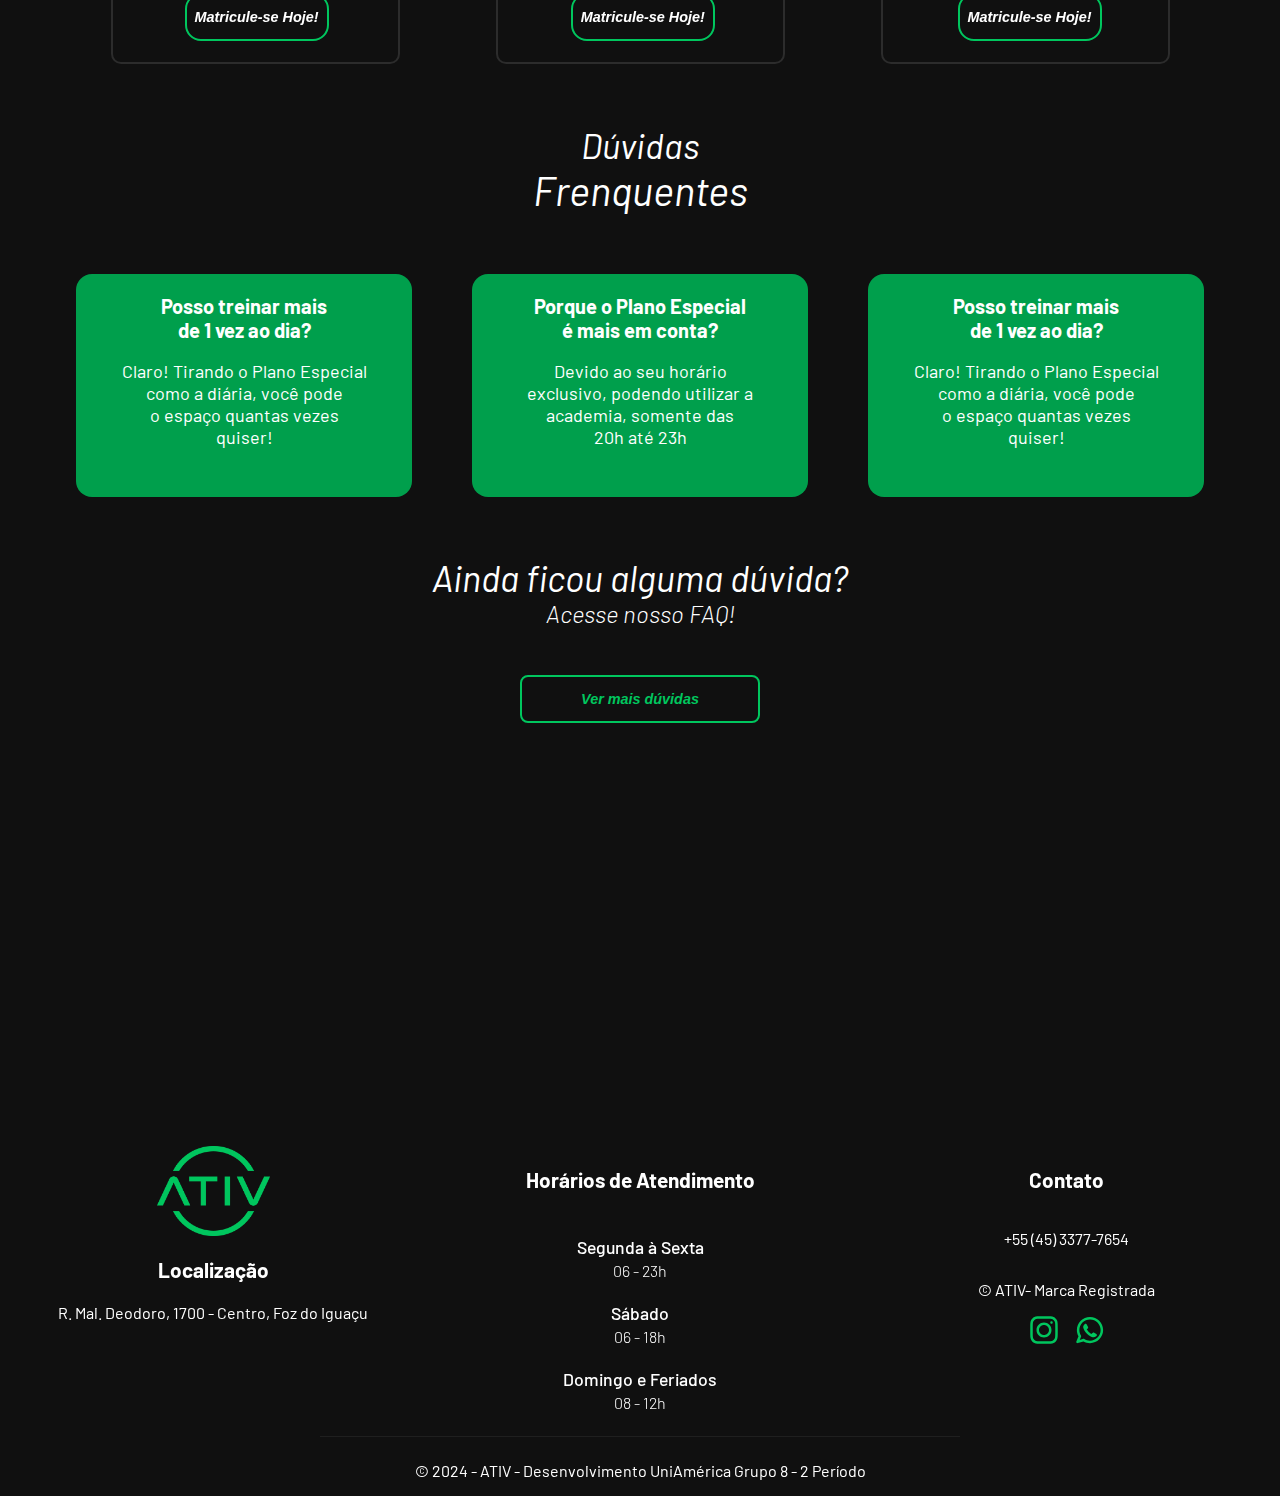
==== commit eaec104a: "commit-grid desktop" ====
--- a/Home/index.html
+++ b/Home/index.html
@@ -70,7 +70,8 @@
         <button><a style="color: #fff; text-decoration: none; " href="https://api.whatsapp.com/send/?phone=554533777654&text=Ol%C3%A1%2C+Gostaria+de+me+informar+sobre+como+me+matr%C3%ADcular%21&type=phone_number&app_absent=0" target="_blank">Matricule-se Hoje!</a></button>
 
     </nav>
-</header>
+    </header>
+
     <main>
         <section class="introducao" id="introducao">
             <div class="video-fundo">
@@ -100,19 +101,19 @@
                 A ideia de que strong"Sem sacrifício não há vitória" ressoa em seus esforços diários. A dedicação constante de cada aluno é o que torna a Ativ mais do que uma academia, é uma comunidade de pessoas comprometidas.</p>
         </section>
 
-        <section>
+        <section class="grid-texto">
             <div class="estrutura-texto">
                 <h1>Estrutura</h1>
                 <p> Conheça nosso espaço </p>
             </div>
-            <div class ="portifolio" id="portifolio">
+            <div>
                 <article class="portifolio" id="portifolio">
-                    <img src="Assets/img/portifolio/foto1.png" alt="foto1" width="320" height="320" loading="lazy">
-                    <img src="Assets/img/portifolio/foto2.png" alt="foto 2" width="320" height="320" loading="lazy">
-                    <img src="Assets/img/portifolio/foto3.png" alt="foto 3" width="320" height="320" loading="lazy">
-                    <img src="Assets/img/portifolio/foto4.png" alt="foto 4" width="320" height="320" loading="lazy">
-                    <img src="Assets/img/portifolio/foto5.png" alt="foto 5  " width="320" height="320" loading="lazy">
-                    <img src="Assets/img/portifolio/foto6.png" alt="foto  6" width="320" height="320" loading="lazy">
+                    <img src="Assets/img/portifolio/foto1.png" alt="foto1" width="280" height="280" loading="lazy">
+                    <img src="Assets/img/portifolio/foto2.png" alt="foto 2" width="280" height="280" loading="lazy">
+                    <img src="Assets/img/portifolio/foto3.png" alt="foto 3" width="280" height="280" loading="lazy">
+                    <img src="Assets/img/portifolio/foto4.png" alt="foto 4" width="280" height="280" loading="lazy">
+                    <img src="Assets/img/portifolio/foto5.png" alt="foto 5  " width="280" height="280" loading="lazy">
+                    <img src="Assets/img/portifolio/foto6.png" alt="foto  6" width="280" height="280" loading="lazy">
                 </article>
             </div>
         </section>
@@ -166,6 +167,7 @@
                             <img src="Assets/Planos/Vector.png" alt="Yes!">
                             <img src="Assets/Planos/Vector.png" alt="Yes!">
                             <img src="Assets/Planos/Vector.png" alt="Yes!">
+                            <img src="Assets/Planos/Vector.png" alt="Yes!">
                         </div>
                         <button><a style="color: #fff; text-decoration: none; " href="https://api.whatsapp.com/send/?phone=554533777654&text=Ol%C3%A1%2C+Gostaria+de+me+informar+sobre+a+di%C3%A1ria%21&type=phone_number&app_absent=0" target="_blank">Matricule-se Hoje!</a></button>
                     </div>
--- a/Home/CSS/portifolio.css
+++ b/Home/CSS/portifolio.css
@@ -1,13 +1,23 @@
+:root{
+    --cor-principal:#00C65E;
+    --cor-degradê:#00602E;
+    --cor-fundo:#101010;
+    --cor-claro:#FFF;
+}
 
+.grid-texto{
+    background-color: var(--cor-fundo);
+}
 
+.estrutura-texto{
+    margin-left: 7rem;
+}
 
 .estrutura-texto p{
     color: #fff;
-    width: 40%;
-    text-align: center;
-    font-weight: 600;
-    line-height: 1.6rem;
-   
+    font-weight: 300;
+    font-size: 1.2rem;
+    padding-bottom: 1rem;
 }
 
 .estrutura-texto h1{
@@ -17,18 +27,18 @@
     text-shadow: 0 0rem 0.5rem var(--cor-principal);
     font-size: 2.2rem;
     font-family: "Barlow", sans-serif;
-     margin-left: 11rem;
-     
-    
-
+    margin: 0;
 }
 
 .portifolio {
-    display: flex;
+    display: grid;
+    grid-template-columns: repeat(3,1fr);
+    margin: 3rem;
     flex-wrap: wrap;
-    gap: 5rem;
+    gap: 3rem;
     align-items: center;
     justify-content: center; 
+    justify-items: center;
     margin-bottom: 5rem;
 }
 
@@ -40,5 +50,16 @@
     margin-top: 5rem;
 }
 
+@media screen and (max-width:1200px) {
+    .portifolio img{
+        width: 200px;
+        height: 200px;
+    }
+}
 
-
+@media screen and (max-width:700px) {
+    .portifolio img{
+        width: 100px;
+        height: 100px;
+    }
+}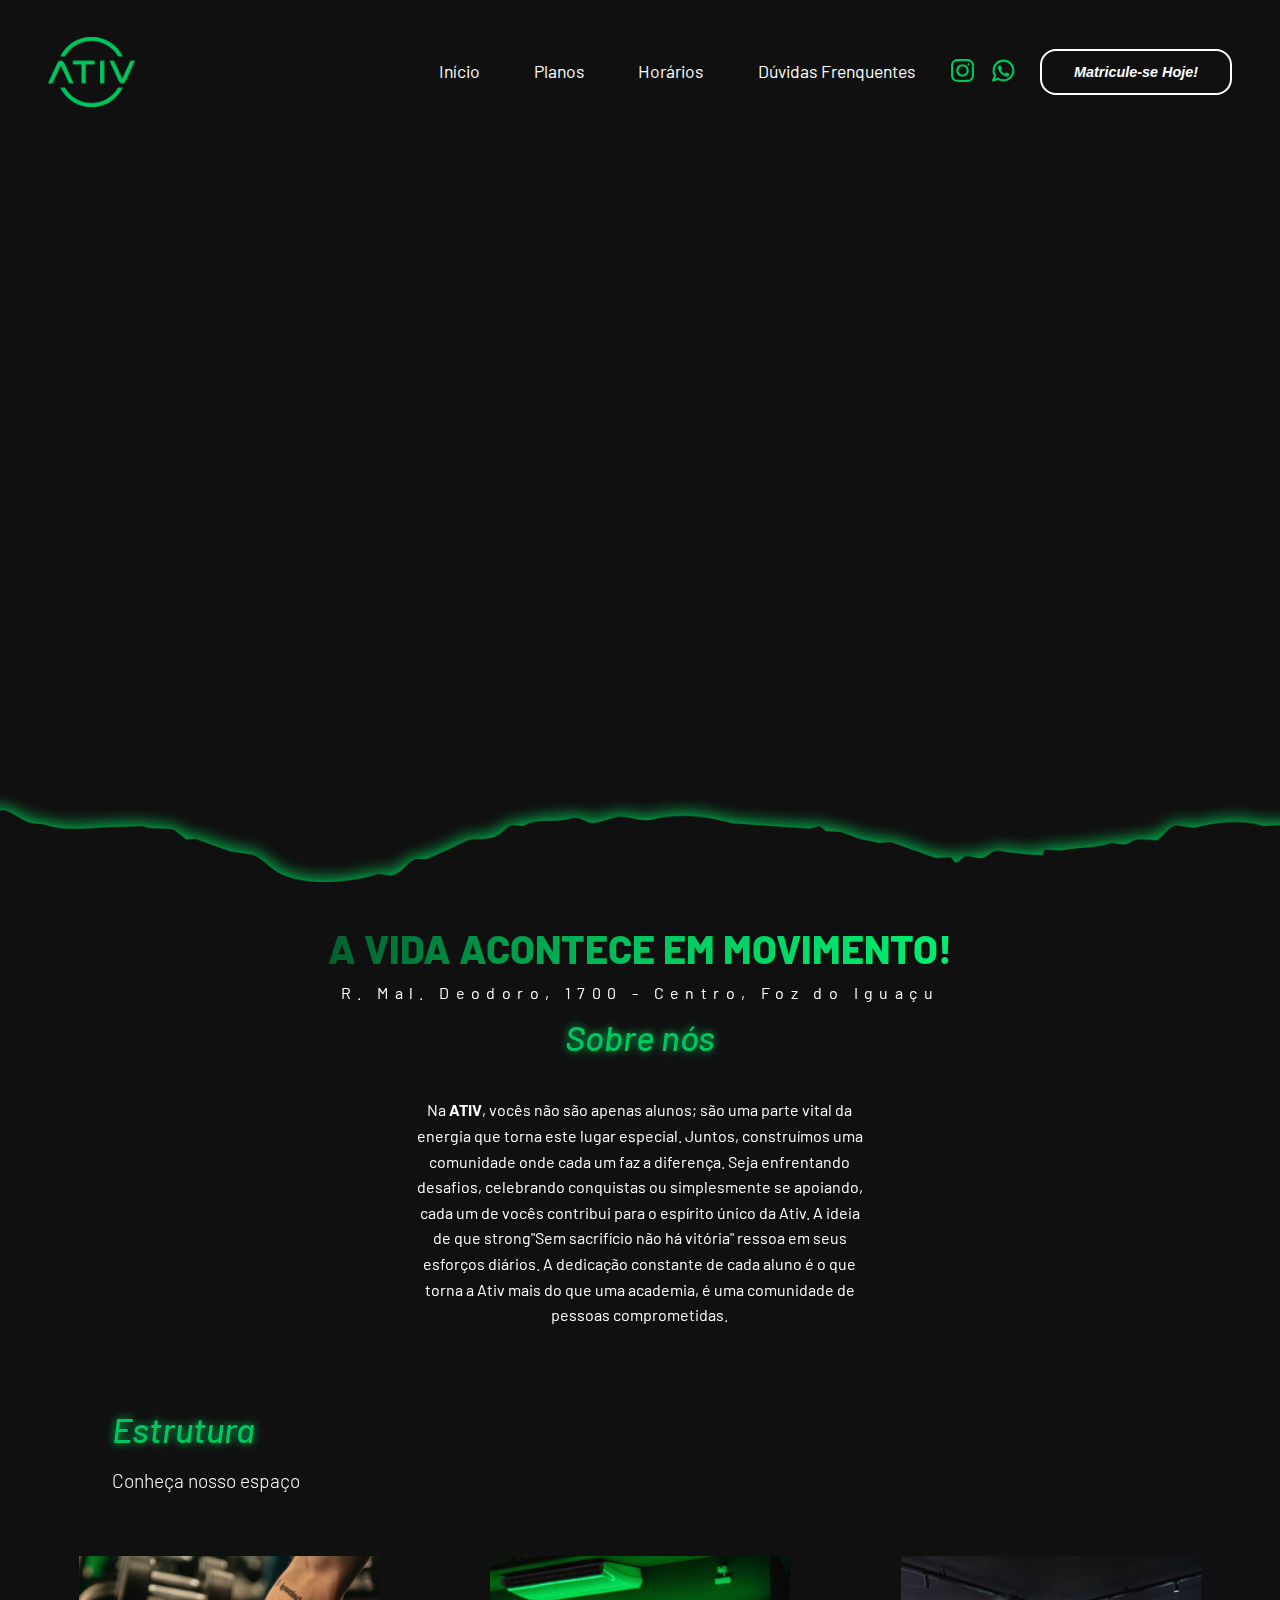
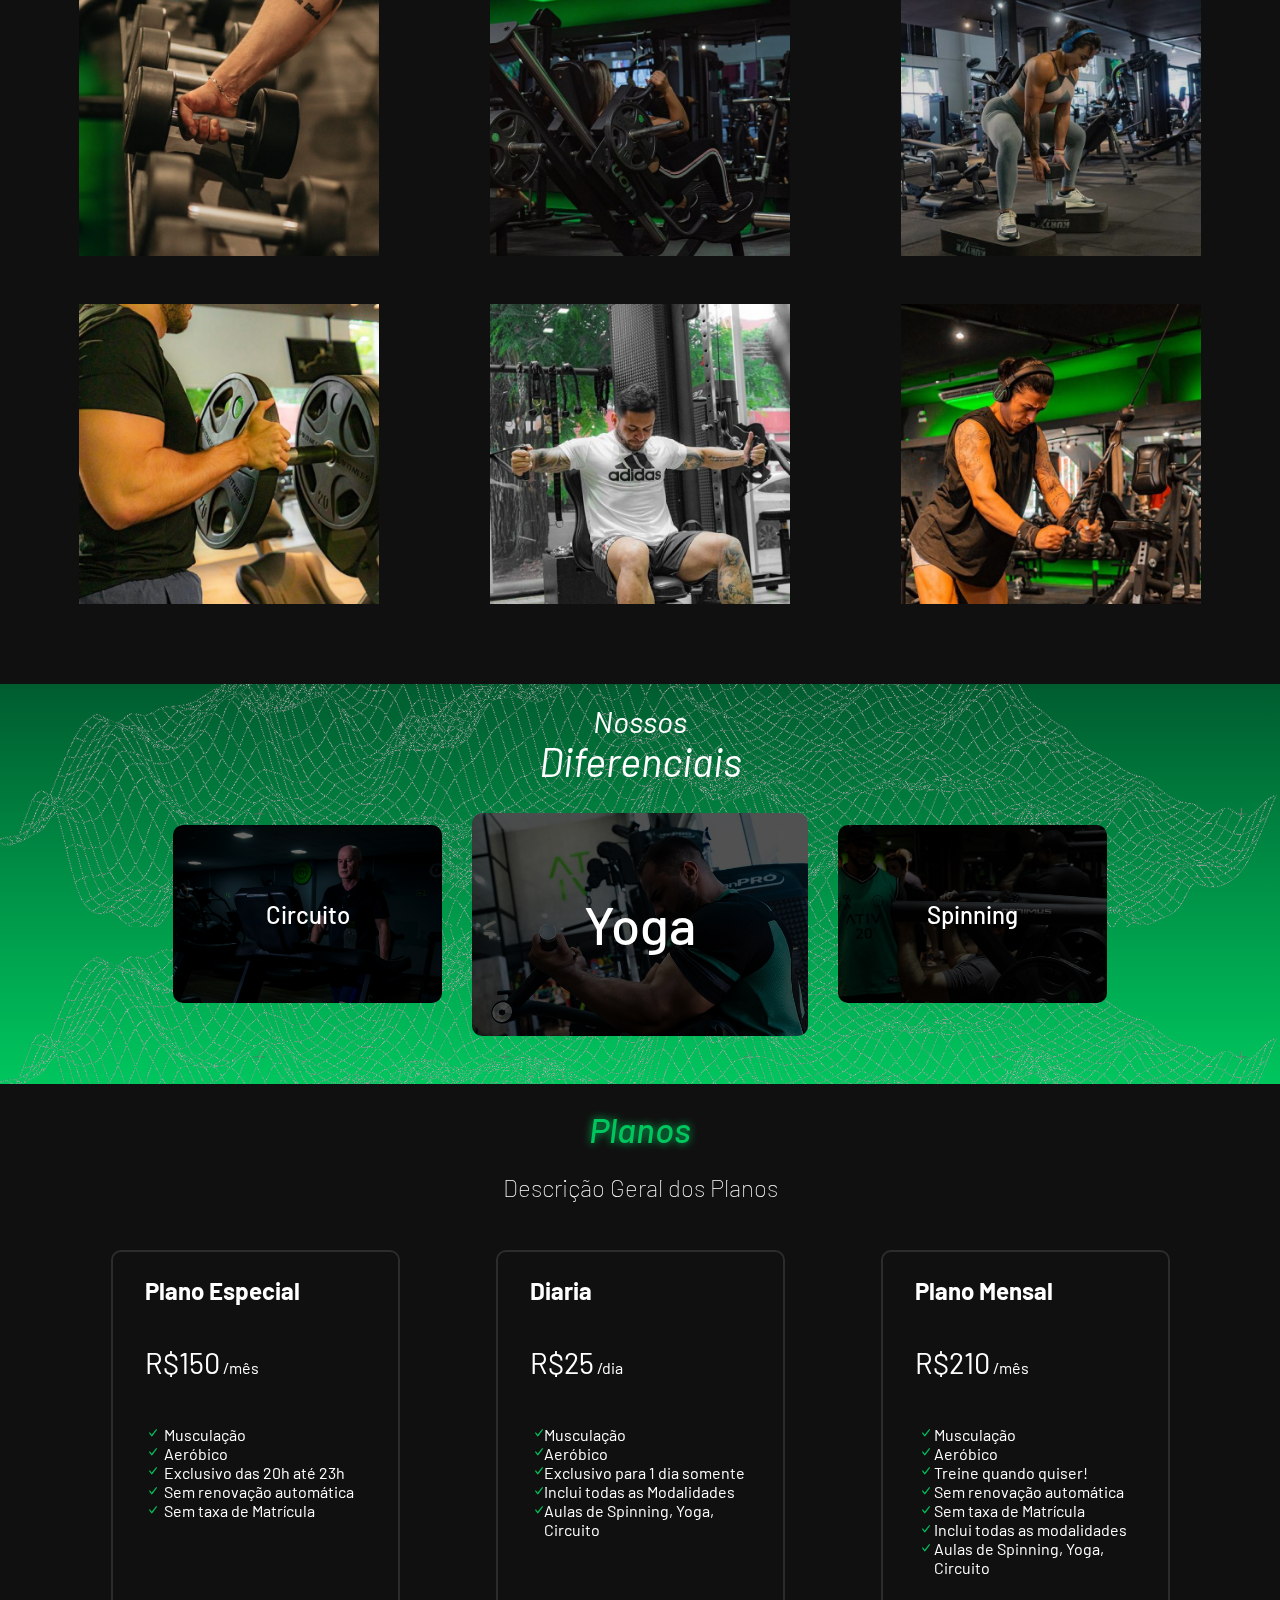
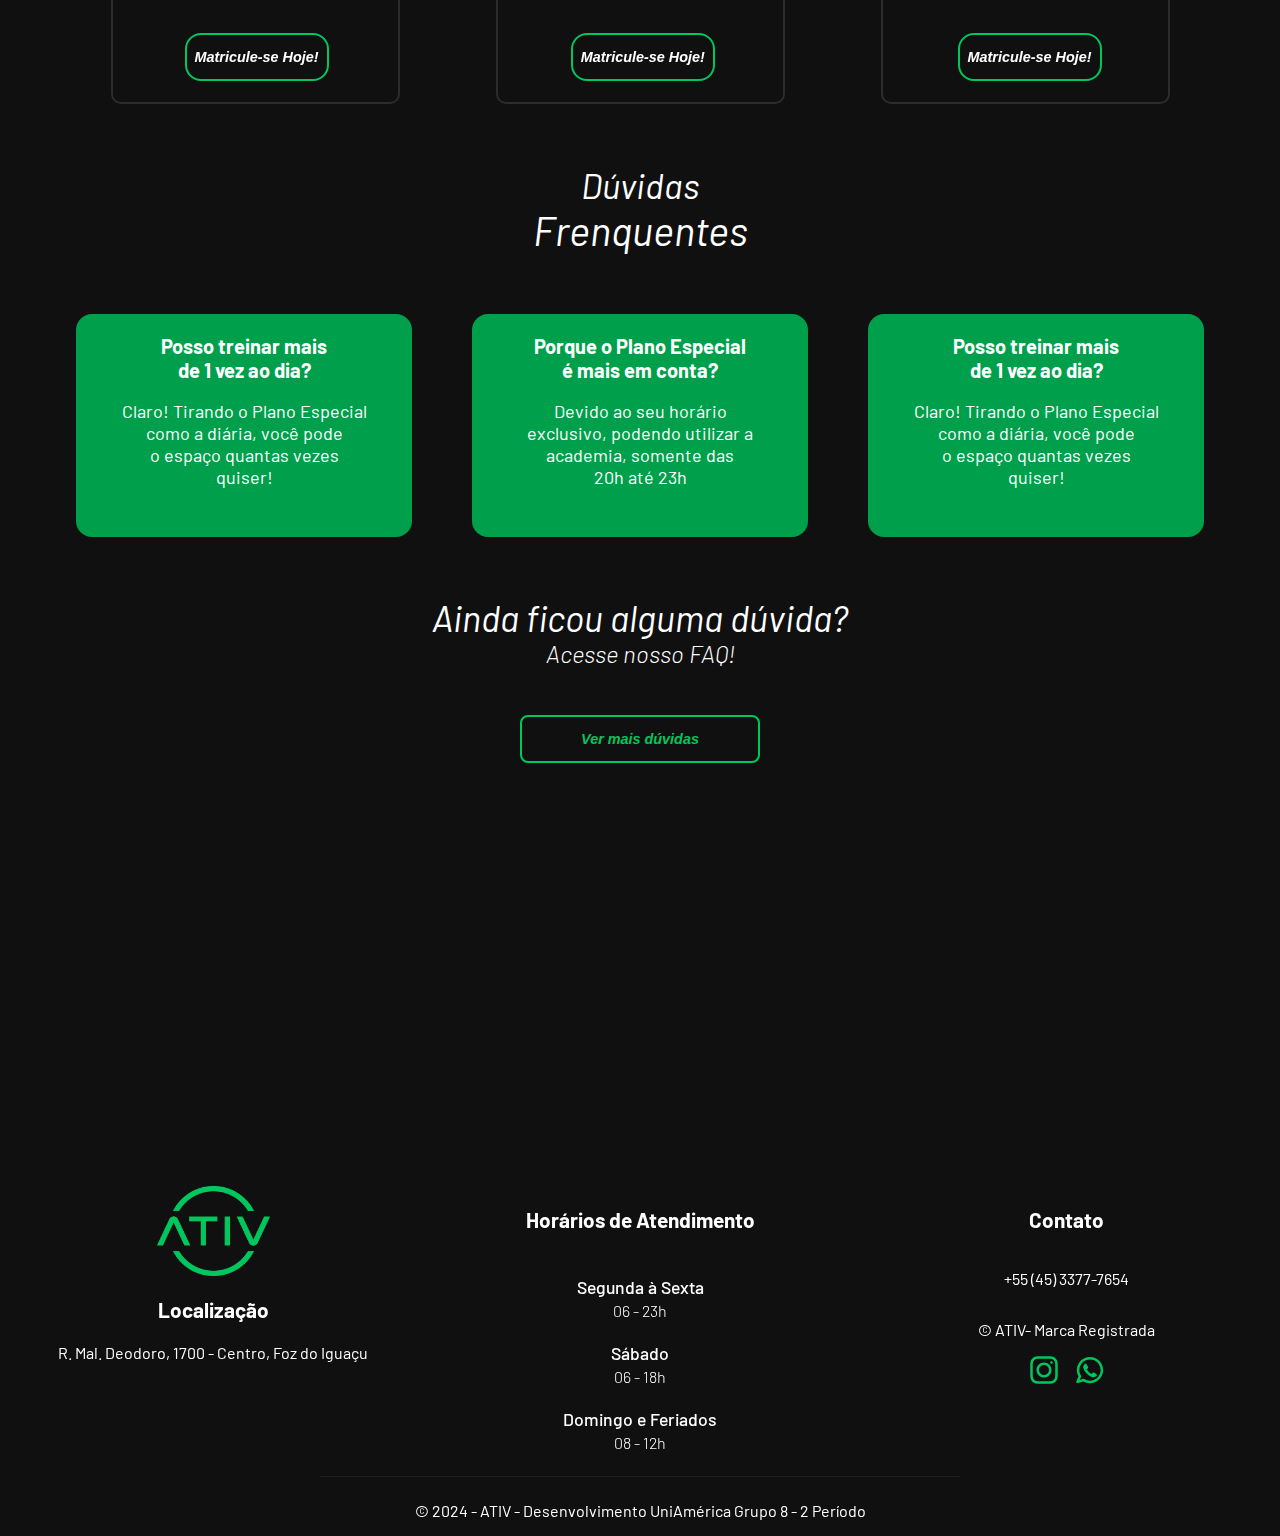
==== commit 6d560432: "commit-carrosel ultra Foda" ====
--- a/Home/index.html
+++ b/Home/index.html
@@ -70,8 +70,7 @@
         <button><a style="color: #fff; text-decoration: none; " href="https://api.whatsapp.com/send/?phone=554533777654&text=Ol%C3%A1%2C+Gostaria+de+me+informar+sobre+como+me+matr%C3%ADcular%21&type=phone_number&app_absent=0" target="_blank">Matricule-se Hoje!</a></button>
 
     </nav>
-    </header>
-
+</header>
     <main>
         <section class="introducao" id="introducao">
             <div class="video-fundo">
@@ -108,12 +107,12 @@
             </div>
             <div>
                 <article class="portifolio" id="portifolio">
-                    <img src="Assets/img/portifolio/foto1.png" alt="foto1" width="280" height="280" loading="lazy">
-                    <img src="Assets/img/portifolio/foto2.png" alt="foto 2" width="280" height="280" loading="lazy">
-                    <img src="Assets/img/portifolio/foto3.png" alt="foto 3" width="280" height="280" loading="lazy">
-                    <img src="Assets/img/portifolio/foto4.png" alt="foto 4" width="280" height="280" loading="lazy">
-                    <img src="Assets/img/portifolio/foto5.png" alt="foto 5  " width="280" height="280" loading="lazy">
-                    <img src="Assets/img/portifolio/foto6.png" alt="foto  6" width="280" height="280" loading="lazy">
+                    <img src="Assets/img/portifolio/foto1.png" alt="foto1" width="300" height="300" loading="lazy">
+                    <img src="Assets/img/portifolio/foto2.png" alt="foto 2" width="300" height="300" loading="lazy">
+                    <img src="Assets/img/portifolio/foto3.png" alt="foto 3" width="300" height="300" loading="lazy">
+                    <img src="Assets/img/portifolio/foto4.png" alt="foto 4" width="300" height="300" loading="lazy">
+                    <img src="Assets/img/portifolio/foto5.png" alt="foto 5  " width="300" height="300" loading="lazy">
+                    <img src="Assets/img/portifolio/foto6.png" alt="foto  6" width="300" height="300" loading="lazy">
                 </article>
             </div>
         </section>
@@ -167,7 +166,6 @@
                             <img src="Assets/Planos/Vector.png" alt="Yes!">
                             <img src="Assets/Planos/Vector.png" alt="Yes!">
                             <img src="Assets/Planos/Vector.png" alt="Yes!">
-                            <img src="Assets/Planos/Vector.png" alt="Yes!">
                         </div>
                         <button><a style="color: #fff; text-decoration: none; " href="https://api.whatsapp.com/send/?phone=554533777654&text=Ol%C3%A1%2C+Gostaria+de+me+informar+sobre+a+di%C3%A1ria%21&type=phone_number&app_absent=0" target="_blank">Matricule-se Hoje!</a></button>
                     </div>
--- a/Home/CSS/diferencial.css
+++ b/Home/CSS/diferencial.css
@@ -8,8 +8,8 @@
     justify-content: center;
     align-items: center;
     background-image: url("../Assets/img/portifolio/ativ2.png");
-    background-size: cover;
-    background-position: center;
+    background-size: contain;
+    background-position: top;
 }
 
 .diferencial-div h1{
@@ -59,7 +59,7 @@
     justify-content: center;
     align-items: center;
     margin-bottom: 0.625rem;
-    background-image: url("../Assets/img/portifolio/post352370138_195686840095274_8610905581196524785_n.png");
+    background-image: url("../Assets/img/portifolio/img1.png");
     background-size: 100%;    
 }
 
@@ -68,7 +68,7 @@
     justify-content: center;
     align-items: center;
     margin-bottom: 0.625rem;
-    background-image: url("../Assets/img/portifolio/post315060899_593320649150277_3895565291142655322_n.png");
+    background-image: url("../Assets/img/portifolio/img2.png");
     background-size: 100%;
     
 }
@@ -78,7 +78,7 @@
     justify-content: center;
     align-items: center;
     margin-bottom: 0.625rem;
-    background-image: url("../Assets/img/portifolio/post296665479_182394100871851_4724770721240709487_n.png");
+    background-image: url("../Assets/img/portifolio/img3.png");
     background-size: 100%;
     
 }
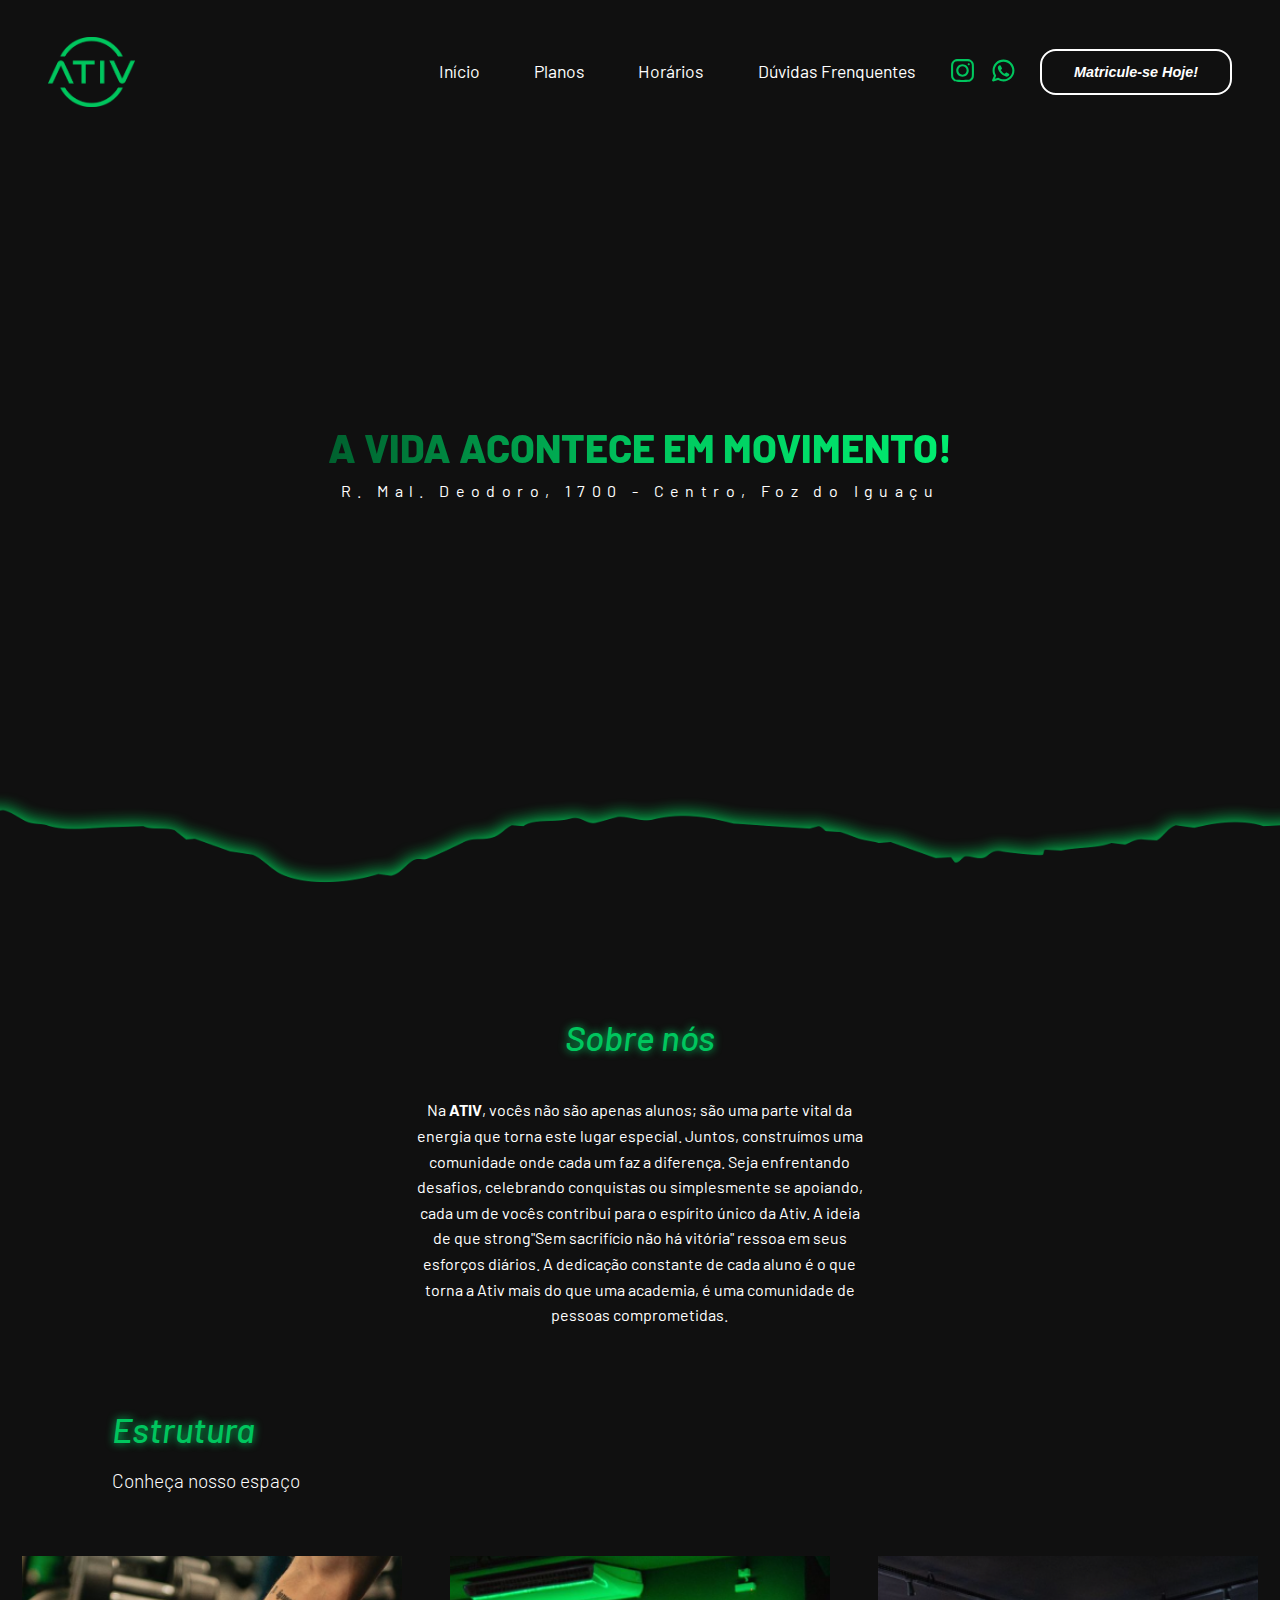
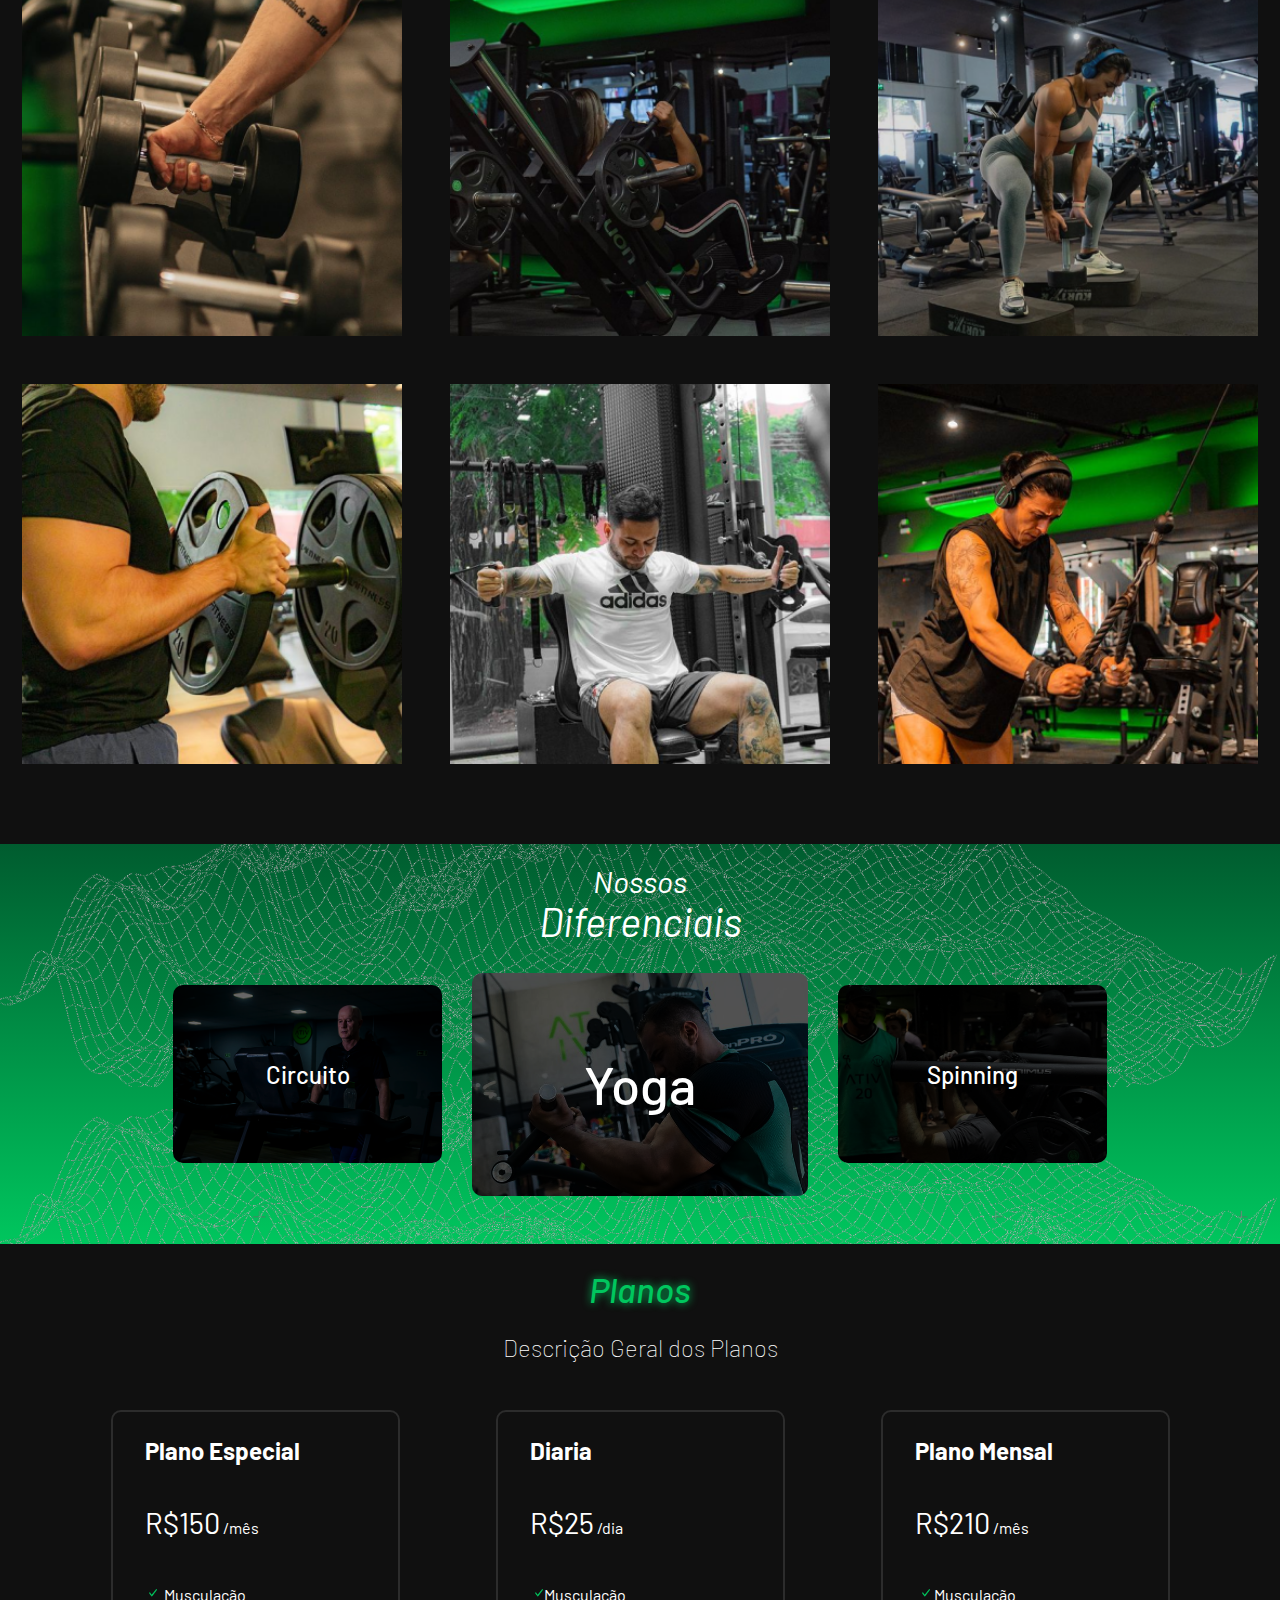
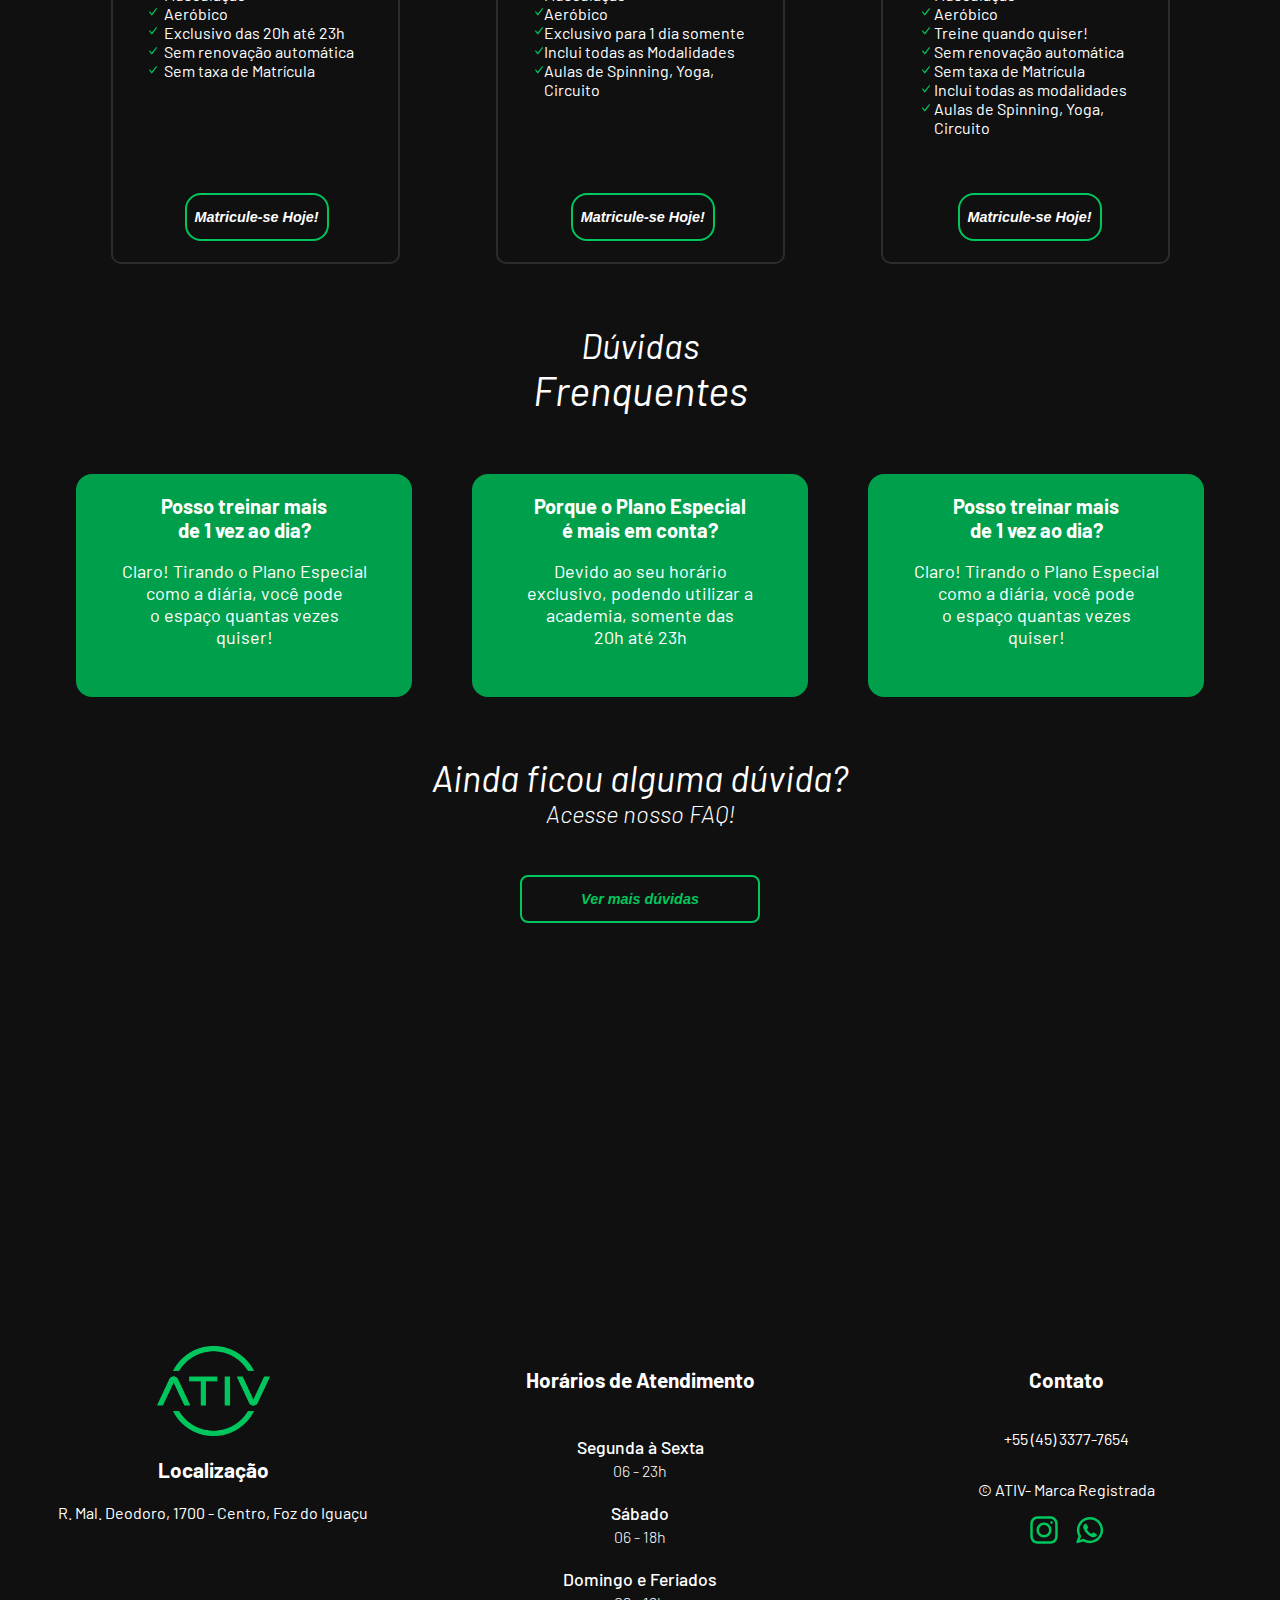
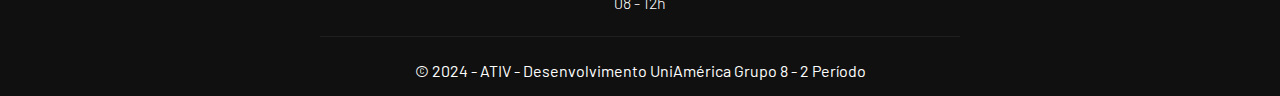
==== commit 68fcbed5: "commit-mobile-ajustes" ====
--- a/Home/index.html
+++ b/Home/index.html
@@ -16,6 +16,10 @@
     <link rel="stylesheet" href="./CSS/duvidas.css">
     <link rel="stylesheet" href="./CSS/planos.css">
     <link rel="stylesheet" href="CSS/portifolio.css">
+
+     <!-- Link Slick  -->
+     <link rel="stylesheet" type="text/css" href="https://cdn.jsdelivr.net/npm/slick-carousel@1.8.1/slick/slick.css"/>
+     <link rel="stylesheet" type="text/css" href="https://cdn.jsdelivr.net/npm/slick-carousel@1.8.1/slick/slick-theme.css"/>
     
 
 
@@ -50,7 +54,7 @@
         <div class="header-mobile">
             <div class="cabecalho-mobile">
                 <img src="./Assets/Header/Logo-mobile.png" alt="" height="50">
-                <button><a style="color: #fff; text-decoration: none; " href="https://api.whatsapp.com/send/?phone=554533777654&text=Ol%C3%A1%2C+Gostaria+de+me+informar+sobre+como+me+matr%C3%ADcular%21&type=phone_number&app_absent=0" target="_blank">Matricule-se Hoje!</a></button>
+                <a style="color: #fff; text-decoration: none; " href="https://api.whatsapp.com/send/?phone=554533777654&text=Ol%C3%A1%2C+Gostaria+de+me+informar+sobre+como+me+matr%C3%ADcular%21&type=phone_number&app_absent=0" target="_blank"><button>Matricule-se Hoje!</button></a>
                 <img id="btn-icone" src="./Assets/Header/menu-mobile.svg" alt="" height="40">
             </div>
         </div>
@@ -59,21 +63,23 @@
         <ul>
             <li><a href="../Home/index.html">Início</a></li>
             <li><a href="../Planos/Planos.html">Planos</a></li>
+            <li><a href="../QuadroDeHorários/index.html">Horários</a></li>
+            <li><a href="../Dúvidas/duvidas.html">Dúvidas Frequentes</a></li>
             <li><a href="#sobre-nos">História</a></li>
-            <li><a href="../QuadroDeHorários/index.html">Horários</a></li>
+            <li><a href="#mapa">Localização</a></li>
         </ul>
         <hr>
         <div class="icons-menu-mobile">
             <a href="https://www.instagram.com/ativ.academia/" target="_blank"><img src="./Assets/Header/Icone-Instagram.svg" alt="Instagram" height="25"></a>
             <a href="https://api.whatsapp.com/send?phone=554533777654" target="_blank"><img src="./Assets/Header/Icone-WhatsApp.svg" alt="Instagram" height="25"></a>
         </div>
-        <button><a style="color: #fff; text-decoration: none; " href="https://api.whatsapp.com/send/?phone=554533777654&text=Ol%C3%A1%2C+Gostaria+de+me+informar+sobre+como+me+matr%C3%ADcular%21&type=phone_number&app_absent=0" target="_blank">Matricule-se Hoje!</a></button>
+        <a style="color: #fff; text-decoration: none;width: 100%; " href="https://api.whatsapp.com/send/?phone=554533777654&text=Ol%C3%A1%2C+Gostaria+de+me+informar+sobre+como+me+matr%C3%ADcular%21&type=phone_number&app_absent=0" target="_blank"><button>Matricule-se Hoje!</button></a>
 
     </nav>
 </header>
     <main>
         <section class="introducao" id="introducao">
-            <div class="video-fundo">
+            <!-- <div class="video-fundo">
                 <iframe
                     width="600px"
                     height="1000px"
@@ -83,7 +89,7 @@
                     allow="accelerometer; autoplay; clipboard-write; encrypted-media; gyroscope; picture-in-picture"
                     allowfullscreen>
                 </iframe>
-            </div>
+            </div> -->
             <h1>A vida acontece em movimento!</h1>
             <a href="#mapa">R. Mal. Deodoro, 1700 - Centro, Foz do Iguaçu</a>
         </section>
@@ -107,12 +113,12 @@
             </div>
             <div>
                 <article class="portifolio" id="portifolio">
-                    <img src="Assets/img/portifolio/foto1.png" alt="foto1" width="300" height="300" loading="lazy">
-                    <img src="Assets/img/portifolio/foto2.png" alt="foto 2" width="300" height="300" loading="lazy">
-                    <img src="Assets/img/portifolio/foto3.png" alt="foto 3" width="300" height="300" loading="lazy">
-                    <img src="Assets/img/portifolio/foto4.png" alt="foto 4" width="300" height="300" loading="lazy">
-                    <img src="Assets/img/portifolio/foto5.png" alt="foto 5  " width="300" height="300" loading="lazy">
-                    <img src="Assets/img/portifolio/foto6.png" alt="foto  6" width="300" height="300" loading="lazy">
+                    <img class="carousel-image" src="Assets/img/portifolio/foto1.png" alt="foto1" width="380" height="380" loading="lazy">
+                    <img class="carousel-image" src="Assets/img/portifolio/foto2.png" alt="foto 2" width="380" height="380" loading="lazy">
+                    <img class="carousel-image" src="Assets/img/portifolio/foto3.png" alt="foto 3" width="380" height="380" loading="lazy">
+                    <img class="carousel-image" src="Assets/img/portifolio/foto4.png" alt="foto 4" width="380" height="380" loading="lazy">
+                    <img class="carousel-image" src="Assets/img/portifolio/foto5.png" alt="foto 5" width="380" height="380" loading="lazy">
+                    <img class="carousel-image" src="Assets/img/portifolio/foto6.png" alt="foto 6" width="380" height="380" loading="lazy">
                 </article>
             </div>
         </section>
@@ -262,5 +268,8 @@
         </div>
     </footer>
     <script src="./header.js"></script>
+    <script type="text/javascript" src="https://code.jquery.com/jquery-3.6.0.min.js"></script>
+    <script src="carrosel.js"></script>
+    <script type="text/javascript" src="https://cdn.jsdelivr.net/npm/slick-carousel@1.8.1/slick/slick.min.js"></script>
 </body>
 </html>--- a/Home/CSS/header.css
+++ b/Home/CSS/header.css
@@ -313,6 +313,7 @@
         background-color: var(--cor-fundo);
         padding: 1rem 3rem;
         width: 100%;
+        z-index: 98;
     }
 
 
@@ -326,24 +327,24 @@
         background-color: transparent;
         color: #fff;
         cursor: pointer;
-        transition: .2s;
         margin-left: 1rem;
         background-color: var(--cor-principal);
         border-color: var(--cor-principal);
-        transition: .2s;
         box-shadow: 0 0 1.2rem var(--cor-principal);
     }
 
     .menu-mobile.aberto{
-        display: block;
+        display: flex;
+        align-items: flex-start;
+        flex-direction: column;
         background-color: var(--cor-fundo);
         width: 80%;
         padding: 2rem 0;
         position: fixed;
         height: 100%;
-        transition: .2s;
         text-align: start;
-        transition: .5s;
+        transition: .4s;
+        z-index: 99;
     }
 
     .menu-mobile.aberto li{
@@ -377,14 +378,14 @@
     }
 
     .icons-menu-mobile{
-        margin-top: 2rem;
-        margin-left: 1rem;
+        display: flex;
+        margin-left: 10%;
         width: 100%;
-        margin-bottom: 2rem;
+        
     }
 
     .icons-menu-mobile img{
-        margin-left: 1.3rem;
+        padding-right: 0.9rem;
     }
     
     hr{
@@ -397,12 +398,9 @@
 
     .menu-mobile{
         position: fixed;
-        top: 0;
-        left: 0;
-        z-index: 99;
         width: 0%;
         overflow: hidden;
-        transition: .5s;
+        transition: .4s;
     }
 
 
--- a/Home/CSS/introducao.css
+++ b/Home/CSS/introducao.css
@@ -15,6 +15,10 @@
     background-size: contain;
     background-attachment:local;
     background-color: var(--cor-fundo);
+}
+
+.video-fundo{
+    display: none;
 }
 
 .introducao{
@@ -100,6 +104,10 @@
     background-color: var(--cor-fundo);
 }
 
+.video-fundo{
+    display: none;
+}
+
 .introducao{
     height: 40rem;
     text-align: center;
@@ -150,16 +158,24 @@
     margin: 0;
     padding: 0;
     font-family: "Barlow", sans-serif;
-    background-image: url('../Assets/Header/Fundo-Mobile.png');
+    background-image: url('../Assets/Header/Fundo-Temp.png');
     background-repeat: no-repeat;
     background-position: top;
-    background-size: contain;
-    background-color: var(--cor-fundo);
+    background-size: 300%;
+    background-color: var(--cor-fundo);
+}
+
+.video-fundo{
+    display: flex;
+    position: absolute;
+    overflow:hidden;
+    z-index: -1;
 }
 
 .introducao{
     height: 40rem;
     text-align: center;
+    overflow: hidden;
 }
 
 .introducao h1{
--- a/Home/CSS/portifolio.css
+++ b/Home/CSS/portifolio.css
@@ -62,4 +62,77 @@
         width: 100px;
         height: 100px;
     }
+}
+
+@media screen and (max-width:450px) {
+
+
+    .portifolio img{
+        width: 380px;
+        height: 380px;
+    }
+
+    .portifolio {
+        display: flex;
+        grid-template-columns: repeat(3,1fr);
+        margin: 1rem;
+        flex-wrap: wrap;
+        gap: 1rem;
+        align-items: center;
+        justify-content: center; 
+        justify-items: center;
+        margin-bottom: 5rem;
+    }
+
+    .estrutura-texto h1{
+        text-align: center;
+        color: var(--cor-principal);
+        font-weight: 500;
+        font-style: italic;
+        text-shadow: 0 0rem 0.5rem var(--cor-principal);
+        font-size: 2.2rem;
+        font-family: "Barlow", sans-serif;
+        margin: 0;
+    }
+
+    .estrutura-texto p{
+        text-align: center;
+        color: #fff;
+        font-weight: 300;
+        font-size: 1.2rem;
+        padding-bottom: 1rem;
+    }
+
+    .estrutura-texto{
+        margin-left: 0;
+        margin-top: 2rem;
+    }
+
+    /* Slick Track */
+
+
+    .slick-track{
+        height: 100%;
+    }
+
+    .slick-slide img{
+        padding: 1rem;
+    }
+
+    .slick-prev:before{
+        display: none;
+    }
+
+    .slick-next:before{
+        display: none;
+    }
+
+}
+
+@media screen and (max-width:450px) {
+    .portifolio img{
+        width: 340px;
+        height: 320px;
+    }
+
 }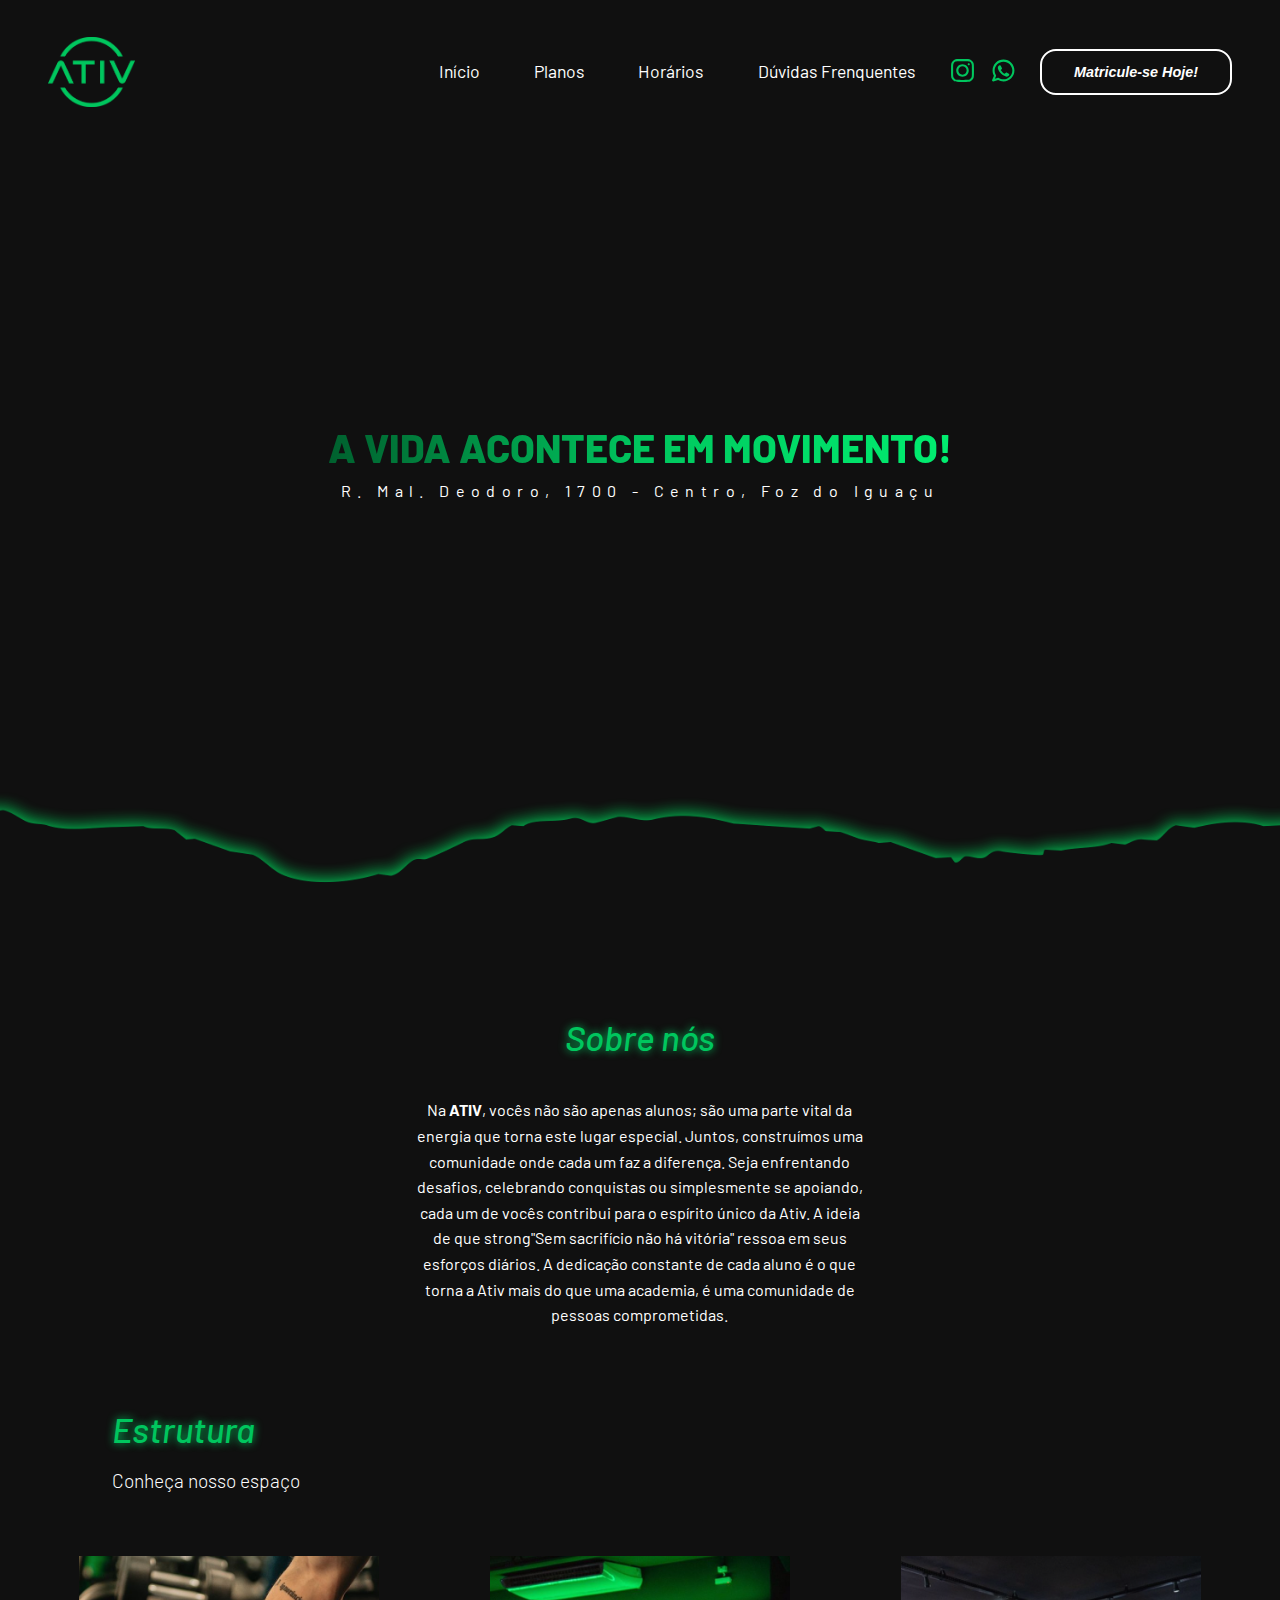
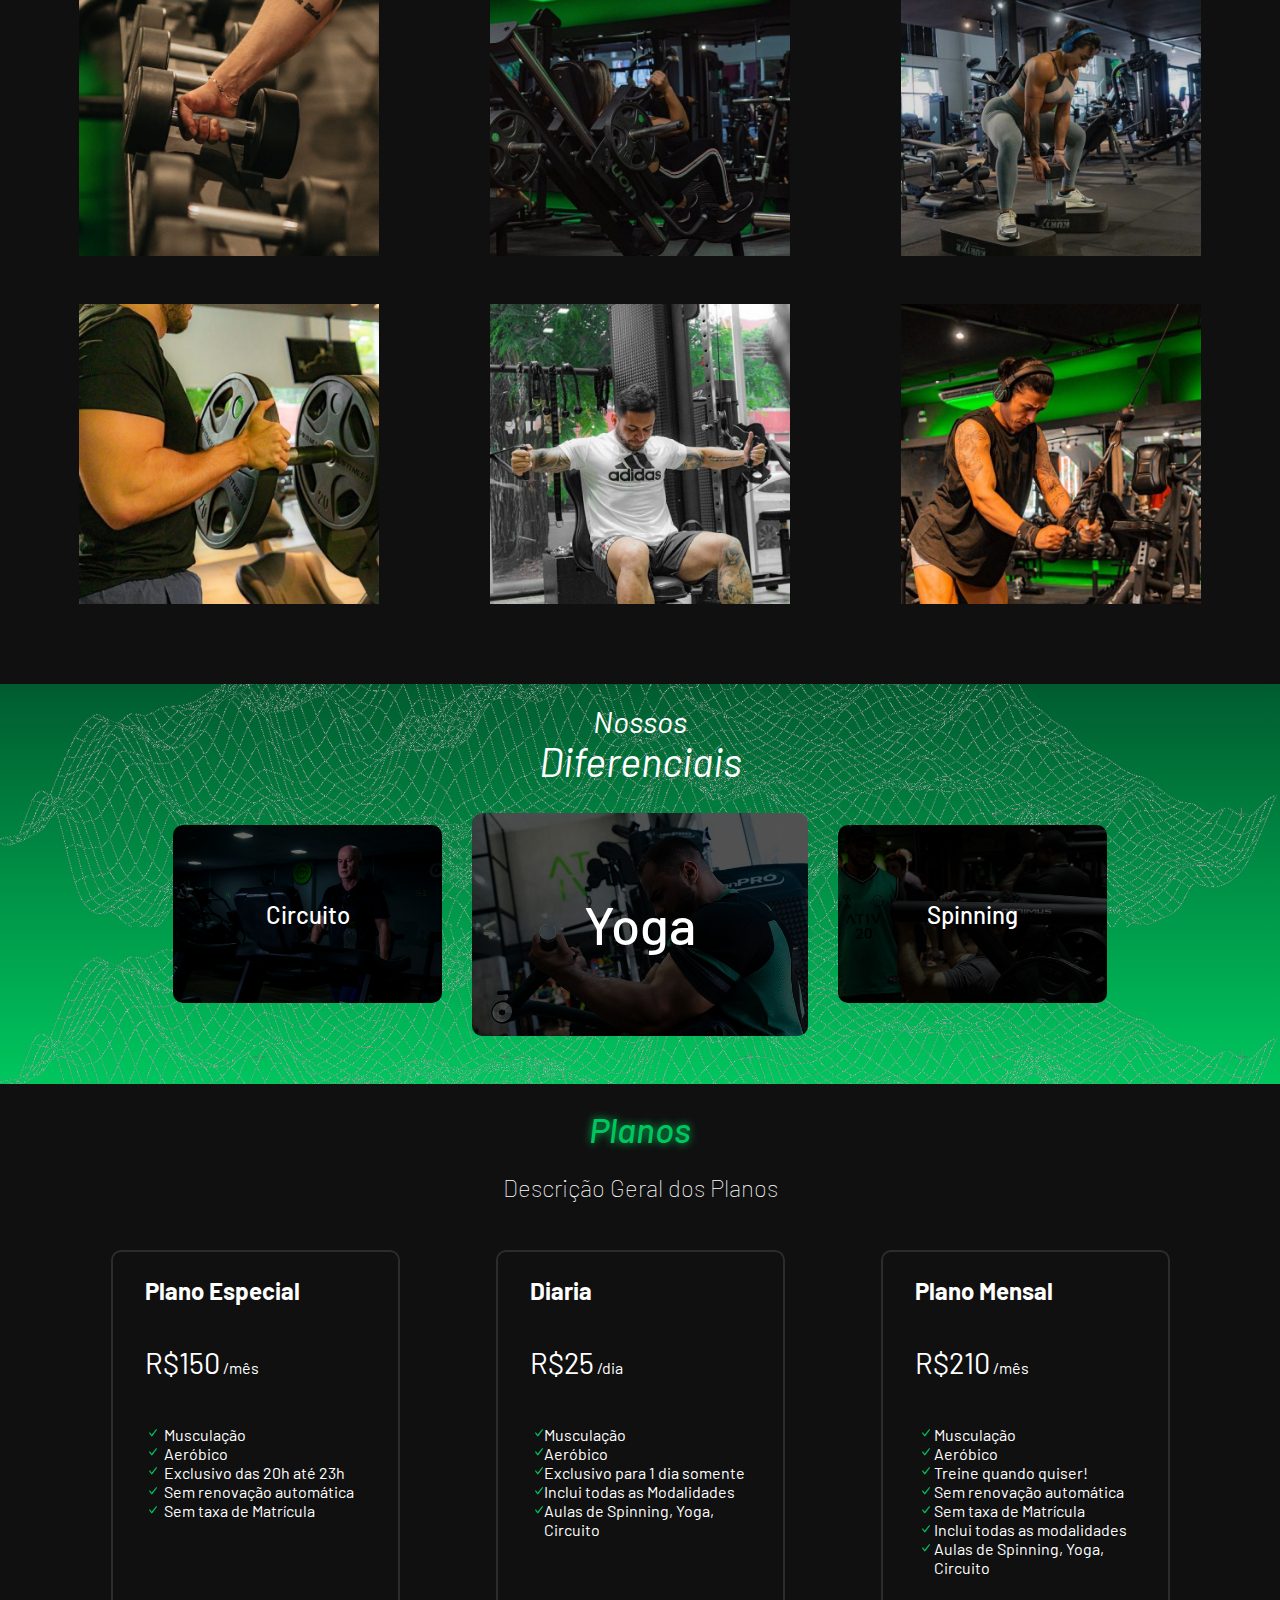
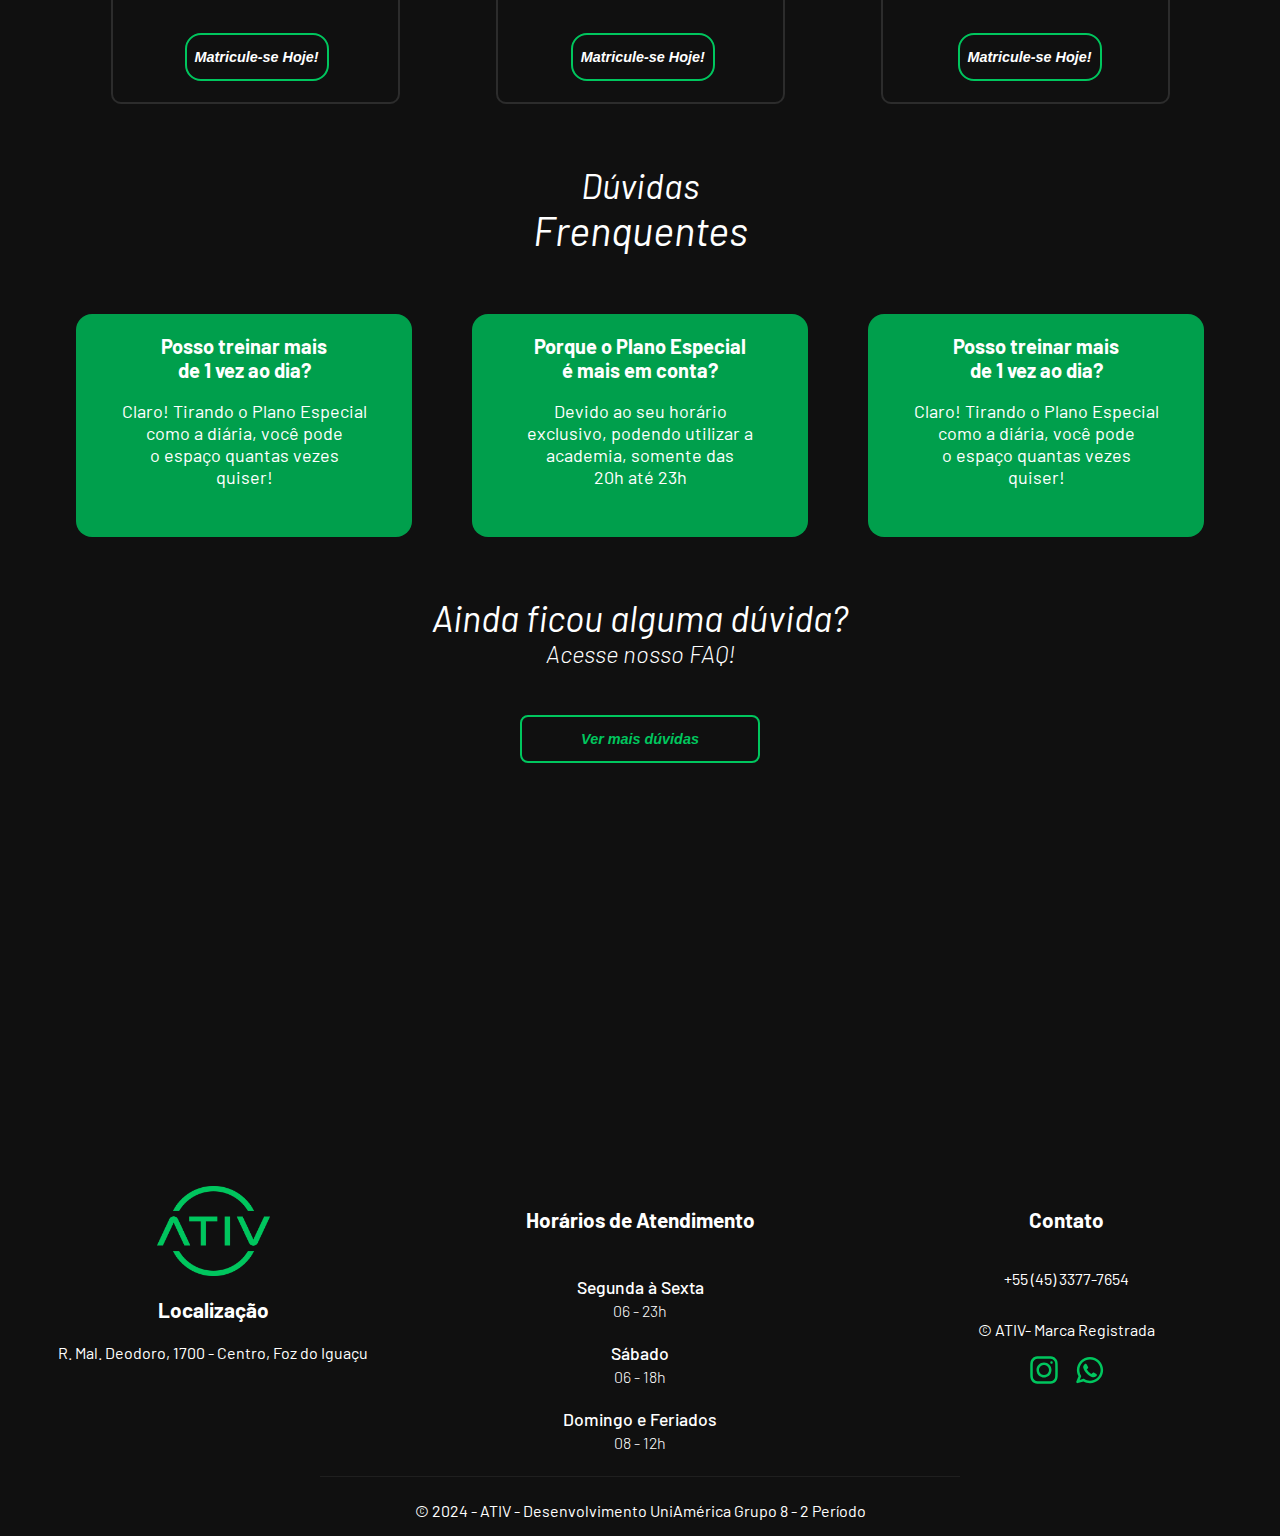
==== commit 9f096af3: "commit-salvando o danley" ====
--- a/Home/index.html
+++ b/Home/index.html
@@ -1,5 +1,6 @@
 <!DOCTYPE html>
 <html lang="pt-BR">
+
 <head>
     <meta charset="UTF-8">
     <meta name="viewport" content="width=device-width, initial-scale=1.0">
@@ -17,19 +18,21 @@
     <link rel="stylesheet" href="./CSS/planos.css">
     <link rel="stylesheet" href="CSS/portifolio.css">
 
-     <!-- Link Slick  -->
-     <link rel="stylesheet" type="text/css" href="https://cdn.jsdelivr.net/npm/slick-carousel@1.8.1/slick/slick.css"/>
-     <link rel="stylesheet" type="text/css" href="https://cdn.jsdelivr.net/npm/slick-carousel@1.8.1/slick/slick-theme.css"/>
+         <!-- Link Slick  -->
+         <link rel="stylesheet" type="text/css" href="https://cdn.jsdelivr.net/npm/slick-carousel@1.8.1/slick/slick.css"/>
+         <link rel="stylesheet" type="text/css" href="https://cdn.jsdelivr.net/npm/slick-carousel@1.8.1/slick/slick-theme.css"/>
     
-
 
     <!-- Link da Fonte -->
     <link rel="preconnect" href="https://fonts.googleapis.com">
     <link rel="preconnect" href="https://fonts.gstatic.com" crossorigin>
-    <link href="https://fonts.googleapis.com/css2?family=Barlow:ital,wght@0,100;0,200;0,300;0,400;0,500;0,600;0,700;0,800;0,900;1,100;1,200;1,300;1,400;1,500;1,600;1,700;1,800;1,900&display=swap" rel="stylesheet">
-
-
+    <link
+        href="https://fonts.googleapis.com/css2?family=Barlow:ital,wght@0,100;0,200;0,300;0,400;0,500;0,600;0,700;0,800;0,900;1,100;1,200;1,300;1,400;1,500;1,600;1,700;1,800;1,900&display=swap"
+        rel="stylesheet">
+    <link rel="stylesheet" href="https://cdn.jsdelivr.net/npm/swiper@11/swiper-bundle.min.css">
+     
 </head>
+
 <body>
     <header>
         <div class="header-pc">
@@ -39,22 +42,32 @@
                 <h3><a href="../Planos/Planos.html">Planos</a></h3>
                 <h3><a href="../QuadroDeHorários/index.html">Horários</a></h3>
                 <h3><a href="#duvidas-frequentes">Dúvidas Frenquentes</a></h3>
-                <a href="https://www.instagram.com/ativ.academia/" target="_blank"><img src="./Assets/Header/Icone-Instagram.svg" alt="Instagram" height="25"></a>
-                <a href="https://api.whatsapp.com/send?phone=554533777654" target="_blank"><img src="./Assets/Header/Icone-WhatsApp.svg" alt="Instagram" height="25"></a>
-                <button><a href="https://api.whatsapp.com/send/?phone=554533777654&text=Ol%C3%A1%2C+Gostaria+de+me+informar+sobre+como+me+matr%C3%ADcular%21&type=phone_number&app_absent=0" target="_blank">Matricule-se Hoje!</a></button>
+                <a href="https://www.instagram.com/ativ.academia/" target="_blank"><img
+                        src="./Assets/Header/Icone-Instagram.svg" alt="Instagram" height="25"></a>
+                <a href="https://api.whatsapp.com/send?phone=554533777654" target="_blank"><img
+                        src="./Assets/Header/Icone-WhatsApp.svg" alt="Instagram" height="25"></a>
+                <button><a
+                        href="https://api.whatsapp.com/send/?phone=554533777654&text=Ol%C3%A1%2C+Gostaria+de+me+informar+sobre+como+me+matr%C3%ADcular%21&type=phone_number&app_absent=0"
+                        target="_blank">Matricule-se Hoje!</a></button>
             </div>
             <div class="navbar-header-1100px">
                 <div class="navbar-header-1100px-logos">
-                    <a href="https://www.instagram.com/ativ.academia/" target="_blank"><img src="./Assets/Header/Icone-Instagram.svg" alt="Instagram" height="25"></a>
-                <a href="https://api.whatsapp.com/send?phone=554533777654" target="_blank"><img src="./Assets/Header/Icone-WhatsApp.svg" alt="Instagram" height="25"></a>
-                </div>
-                <button><a style="color: #fff; text-decoration: none; " href="https://api.whatsapp.com/send/?phone=554533777654&text=Ol%C3%A1%2C+Gostaria+de+me+informar+sobre+como+me+matr%C3%ADcular%21&type=phone_number&app_absent=0" target="_blank">Matricule-se Hoje!</a></button>
+                    <a href="https://www.instagram.com/ativ.academia/" target="_blank"><img
+                            src="./Assets/Header/Icone-Instagram.svg" alt="Instagram" height="25"></a>
+                    <a href="https://api.whatsapp.com/send?phone=554533777654" target="_blank"><img
+                            src="./Assets/Header/Icone-WhatsApp.svg" alt="Instagram" height="25"></a>
+                </div>
+                <button><a style="color: #fff; text-decoration: none; "
+                        href="https://api.whatsapp.com/send/?phone=554533777654&text=Ol%C3%A1%2C+Gostaria+de+me+informar+sobre+como+me+matr%C3%ADcular%21&type=phone_number&app_absent=0"
+                        target="_blank">Matricule-se Hoje!</a></button>
             </div>
         </div>
         <div class="header-mobile">
             <div class="cabecalho-mobile">
                 <img src="./Assets/Header/Logo-mobile.png" alt="" height="50">
-                <a style="color: #fff; text-decoration: none; " href="https://api.whatsapp.com/send/?phone=554533777654&text=Ol%C3%A1%2C+Gostaria+de+me+informar+sobre+como+me+matr%C3%ADcular%21&type=phone_number&app_absent=0" target="_blank"><button>Matricule-se Hoje!</button></a>
+                <button><a style="color: #fff; text-decoration: none; "
+                        href="https://api.whatsapp.com/send/?phone=554533777654&text=Ol%C3%A1%2C+Gostaria+de+me+informar+sobre+como+me+matr%C3%ADcular%21&type=phone_number&app_absent=0"
+                        target="_blank">Matricule-se Hoje!</a></button>
                 <img id="btn-icone" src="./Assets/Header/menu-mobile.svg" alt="" height="40">
             </div>
         </div>
@@ -74,22 +87,11 @@
             <a href="https://api.whatsapp.com/send?phone=554533777654" target="_blank"><img src="./Assets/Header/Icone-WhatsApp.svg" alt="Instagram" height="25"></a>
         </div>
         <a style="color: #fff; text-decoration: none;width: 100%; " href="https://api.whatsapp.com/send/?phone=554533777654&text=Ol%C3%A1%2C+Gostaria+de+me+informar+sobre+como+me+matr%C3%ADcular%21&type=phone_number&app_absent=0" target="_blank"><button>Matricule-se Hoje!</button></a>
-
-    </nav>
-</header>
+        </nav>
+    </header>
     <main>
         <section class="introducao" id="introducao">
-            <!-- <div class="video-fundo">
-                <iframe
-                    width="600px"
-                    height="1000px"
-                    src="https://www.youtube.com/shorts/dlQl1nhqsac"
-                    title="Ativ"
-                    frameborder="0"
-                    allow="accelerometer; autoplay; clipboard-write; encrypted-media; gyroscope; picture-in-picture"
-                    allowfullscreen>
-                </iframe>
-            </div> -->
+
             <h1>A vida acontece em movimento!</h1>
             <a href="#mapa">R. Mal. Deodoro, 1700 - Centro, Foz do Iguaçu</a>
         </section>
@@ -99,11 +101,15 @@
         </section>
         <section class="sobre-nos" id="sobre-nos">
             <h1>Sobre nós</h1>
-            <p>Na <strong>ATIV</strong>, vocês não são apenas alunos; são uma parte vital da energia que torna este lugar especial.
-
-                Juntos, construímos uma comunidade onde cada um faz a diferença. Seja enfrentando desafios, celebrando conquistas ou simplesmente se apoiando, cada um de vocês contribui para o espírito único da Ativ.
-                
-                A ideia de que strong"Sem sacrifício não há vitória" ressoa em seus esforços diários. A dedicação constante de cada aluno é o que torna a Ativ mais do que uma academia, é uma comunidade de pessoas comprometidas.</p>
+            <p>Na <strong>ATIV</strong>, vocês não são apenas alunos; são uma parte vital da energia que torna este
+                lugar especial.
+
+                Juntos, construímos uma comunidade onde cada um faz a diferença. Seja enfrentando desafios, celebrando
+                conquistas ou simplesmente se apoiando, cada um de vocês contribui para o espírito único da Ativ.
+
+                A ideia de que strong"Sem sacrifício não há vitória" ressoa em seus esforços diários. A dedicação
+                constante de cada aluno é o que torna a Ativ mais do que uma academia, é uma comunidade de pessoas
+                comprometidas.</p>
         </section>
 
         <section class="grid-texto">
@@ -113,44 +119,45 @@
             </div>
             <div>
                 <article class="portifolio" id="portifolio">
-                    <img class="carousel-image" src="Assets/img/portifolio/foto1.png" alt="foto1" width="380" height="380" loading="lazy">
-                    <img class="carousel-image" src="Assets/img/portifolio/foto2.png" alt="foto 2" width="380" height="380" loading="lazy">
-                    <img class="carousel-image" src="Assets/img/portifolio/foto3.png" alt="foto 3" width="380" height="380" loading="lazy">
-                    <img class="carousel-image" src="Assets/img/portifolio/foto4.png" alt="foto 4" width="380" height="380" loading="lazy">
-                    <img class="carousel-image" src="Assets/img/portifolio/foto5.png" alt="foto 5" width="380" height="380" loading="lazy">
-                    <img class="carousel-image" src="Assets/img/portifolio/foto6.png" alt="foto 6" width="380" height="380" loading="lazy">
+                    <img src="Assets/img/portifolio/foto1.png" alt="foto1" width="300" height="300" loading="lazy">
+                    <img src="Assets/img/portifolio/foto2.png" alt="foto 2" width="300" height="300" loading="lazy">
+                    <img src="Assets/img/portifolio/foto3.png" alt="foto 3" width="300" height="300" loading="lazy">
+                    <img src="Assets/img/portifolio/foto4.png" alt="foto 4" width="300" height="300" loading="lazy">
+                    <img src="Assets/img/portifolio/foto5.png" alt="foto 5  " width="300" height="300" loading="lazy">
+                    <img src="Assets/img/portifolio/foto6.png" alt="foto  6" width="300" height="300" loading="lazy">
                 </article>
             </div>
         </section>
-               
+
         <section class="diferencial-fundo">
-        <div class="diferencial-div">
-            <h2>Nossos</h2>
-            <h1>Diferenciais</h1>
-            <div class="quadrado-principal">
-                <div class="quadrado3">
-                    <h3>Circuito</h3>
-                </div>
-                <div class="quadrado2">
-                    <h3>Yoga</h3>
-                </div>
-                <div class="quadrado1">
-                    <h3>Spinning</h3>
-                </div>
-
-            </div>
-        </div>
-        </section>    
-        
+            <div class="diferencial-div">
+                <h2>Nossos</h2>
+                <h1>Diferenciais</h1>
+                <div class="quadrado-principal">
+                    <div class="quadrado3">
+                        <h3>Circuito</h3>
+                    </div>
+                    <div class="quadrado2">
+                        <h3>Yoga</h3>
+                    </div>
+                    <div class="quadrado1">
+                        <h3>Spinning</h3>
+                    </div>
+
+                </div>
+            </div>
+        </section>
+
         <section class="planos" id="planos">
             <h1>Planos</h1>
             <h2>Descrição Geral dos Planos</h2>
-            <div class="div-planos">
-                <div class="plano1">
+            <div class="div-planos" id="div-planosID">
+                <div class="plano1" id="plano-1">
                     <h3>Plano Especial</h3>
                     <div class="text">
                         <p><span class="preco1">R$150</span> <span class="periodo1">/mês</span></p>
-                        <p><span class="descricaoPlano1">Musculação <br>Aeróbico <br>Exclusivo das 20h até 23h <br>Sem renovação automática <br>Sem taxa de Matrícula</span></p>
+                        <p><span class="descricaoPlano1">Musculação <br>Aeróbico <br>Exclusivo das 20h até 23h <br>Sem
+                                renovação automática <br>Sem taxa de Matrícula</span></p>
                         <div class="textimage3">
                             <img src="Assets/Planos/Vector.png" alt="Yes!">
                             <img src="Assets/Planos/Vector.png" alt="Yes!">
@@ -158,14 +165,17 @@
                             <img src="Assets/Planos/Vector.png" alt="Yes!">
                             <img src="Assets/Planos/Vector.png" alt="Yes!">
                         </div>
-                        <button><a style="color: #fff; text-decoration: none; " href="https://api.whatsapp.com/send/?phone=554533777654&text=Ol%C3%A1%2C+Gostaria+de+me+informar+sobre+o+plano+especial%21&type=phone_number&app_absent=0" target="_blank">Matricule-se Hoje!</a></button>
-                    </div>
-                </div>
-                <div class="plano2">
+                        <button><a style="color: #fff; text-decoration: none; "
+                                href="https://api.whatsapp.com/send/?phone=554533777654&text=Ol%C3%A1%2C+Gostaria+de+me+informar+sobre+o+plano+especial%21&type=phone_number&app_absent=0"
+                                target="_blank">Matricule-se Hoje!</a></button>
+                    </div>
+                </div>
+                <div class="plano2" id="plano-2">
                     <h3>Diaria</h3>
                     <div class="text">
                         <p><span class="preco2">R$25</span> <span class="periodo2">/dia</span></p>
-                        <p><span class="descricaoPlano2">Musculação <br>Aeróbico <br>Exclusivo para 1 dia somente <br>Inclui todas as Modalidades <br>Aulas de Spinning, Yoga, <br>Circuito</span></p>
+                        <p><span class="descricaoPlano2">Musculação <br>Aeróbico <br>Exclusivo para 1 dia somente
+                                <br>Inclui todas as Modalidades <br>Aulas de Spinning, Yoga, <br>Circuito</span></p>
                         <div class="textimage2">
                             <img src="Assets/Planos/Vector.png" alt="Yes!">
                             <img src="Assets/Planos/Vector.png" alt="Yes!">
@@ -173,49 +183,60 @@
                             <img src="Assets/Planos/Vector.png" alt="Yes!">
                             <img src="Assets/Planos/Vector.png" alt="Yes!">
                         </div>
-                        <button><a style="color: #fff; text-decoration: none; " href="https://api.whatsapp.com/send/?phone=554533777654&text=Ol%C3%A1%2C+Gostaria+de+me+informar+sobre+a+di%C3%A1ria%21&type=phone_number&app_absent=0" target="_blank">Matricule-se Hoje!</a></button>
-                    </div>
-                </div>
-                <div class="plano3">
+                        <button><a style="color: #fff; text-decoration: none; "
+                                href="https://api.whatsapp.com/send/?phone=554533777654&text=Ol%C3%A1%2C+Gostaria+de+me+informar+sobre+a+di%C3%A1ria%21&type=phone_number&app_absent=0"
+                                target="_blank">Matricule-se Hoje!</a></button>
+                    </div>
+                </div>
+                <div class="plano3" id="plano-3">
                     <h3>Plano Mensal</h3>
                     <div class="text">
                         <p><span class="preco3">R$210</span> <span class="periodo3">/mês</span></p>
-                        <p><span class="descricaoPlano1">Musculação <br>Aeróbico <br>Treine quando quiser! <br>Sem renovação automática <br>Sem taxa de Matrícula <br>Inclui todas as modalidades <br>Aulas de Spinning, Yoga, <br>Circuito</span></p>
-                            <div class="textimage1">
-                                <img src="Assets/Planos/Vector.png" alt="Yes!">
-                                <img src="Assets/Planos/Vector.png" alt="Yes!">
-                                <img src="Assets/Planos/Vector.png" alt="Yes!">
-                                <img src="Assets/Planos/Vector.png" alt="Yes!">
-                                <img src="Assets/Planos/Vector.png" alt="Yes!">
-                                <img src="Assets/Planos/Vector.png" alt="Yes!">
-                                <img src="Assets/Planos/Vector.png" alt="Yes!">
-                            </div>
-                            <button><a style="color: #fff; text-decoration: none; " href="https://api.whatsapp.com/send/?phone=554533777654&text=Ol%C3%A1%2C+Gostaria+de+me+informar+sobre+como+me+matr%C3%ADcular+no+plano+mensal%21&type=phone_number&app_absent=0" target="_blank">Matricule-se Hoje!</a></button>
+                        <p><span class="descricaoPlano1">Musculação <br>Aeróbico <br>Treine quando quiser! <br>Sem
+                                renovação automática <br>Sem taxa de Matrícula <br>Inclui todas as modalidades <br>Aulas
+                                de Spinning, Yoga, <br>Circuito</span></p>
+                        <div class="textimage1">
+                            <img src="Assets/Planos/Vector.png" alt="Yes!">
+                            <img src="Assets/Planos/Vector.png" alt="Yes!">
+                            <img src="Assets/Planos/Vector.png" alt="Yes!">
+                            <img src="Assets/Planos/Vector.png" alt="Yes!">
+                            <img src="Assets/Planos/Vector.png" alt="Yes!">
+                            <img src="Assets/Planos/Vector.png" alt="Yes!">
+                            <img src="Assets/Planos/Vector.png" alt="Yes!">
                         </div>
-                </div>
+                        <button><a style="color: #fff; text-decoration: none; "
+                                href="https://api.whatsapp.com/send/?phone=554533777654&text=Ol%C3%A1%2C+Gostaria+de+me+informar+sobre+como+me+matr%C3%ADcular+no+plano+mensal%21&type=phone_number&app_absent=0"
+                                target="_blank">Matricule-se Hoje!</a></button>
+                    </div>
+                </div>
+                <script src="plansCarousel.js"></script>
             </div>
         </section>
 
         <!--DÚVIDAS FREQUENTES-->
         <section>
             <div class="duvidas-frequentes" id="duvidas-frequentes">
-                    <p class="duvidasf">
-                        <span id="duvidas">Dúvidas</span><br><span id="frequentes">Frenquentes</span>
-                    </p>
+                <p class="duvidasf">
+                    <span id="duvidas">Dúvidas</span><br><span id="frequentes">Frenquentes</span>
+                </p>
                 <div class="duvida1">
                     <p class="pergunta">Posso treinar mais<br>de 1 vez ao dia?</p>
-                    <p class="resposta">Claro! Tirando o Plano Especial<br>como a diária, você pode<br>o espaço quantas vezes<br>quiser!</p>
+                    <p class="resposta">Claro! Tirando o Plano Especial<br>como a diária, você pode<br>o espaço quantas
+                        vezes<br>quiser!</p>
                 </div>
                 <div class="duvida2">
                     <p class="pergunta">Porque o Plano Especial<br>é mais em conta?</p>
-                    <p class="resposta">Devido ao seu horário<br>exclusivo, podendo utilizar a<br>academia, somente das<br>20h até 23h</p>
+                    <p class="resposta">Devido ao seu horário<br>exclusivo, podendo utilizar a<br>academia, somente
+                        das<br>20h até 23h</p>
                 </div>
                 <div class="duvida3">
                     <p class="pergunta">Posso treinar mais<br>de 1 vez ao dia?</p>
-                    <p class="resposta">Claro! Tirando o Plano Especial<br>como a diária, você pode<br>o espaço quantas vezes<br>quiser!</p>
+                    <p class="resposta">Claro! Tirando o Plano Especial<br>como a diária, você pode<br>o espaço quantas
+                        vezes<br>quiser!</p>
                 </div>
                 <div>
-                    <p class="duvidasa"><span id="indaga">Ainda ficou alguma dúvida?</span><br><span id="solucao">Acesse nosso FAQ!</span></p>
+                    <p class="duvidasa"><span id="indaga">Ainda ficou alguma dúvida?</span><br><span id="solucao">Acesse
+                            nosso FAQ!</span></p>
                 </div>
                 <a href="https://api.whatsapp.com/send?phone=554533777654">
                     <button class="botao-duvidas">
@@ -224,19 +245,22 @@
                 </a>
             </div>
         </section>
-        
+
         <section id="mapa">
-            <iframe src="https://www.google.com/maps/embed?pb=!1m18!1m12!1m3!1d7200.5207930017805!2d-54.588881304332205!3d-25.529701709993443!2m3!1f0!2f0!3f0!3m2!1i1024!2i768!4f13.1!3m3!1m2!1s0x94f691eb2f45bf35%3A0xe46eab9cbe2abb9b!2sAtiv%20Academia!5e0!3m2!1spt-BR!2sbr!4v1714231488006!5m2!1spt-BR!2sbr" width="100%" height="300" style="border:0;" allowfullscreen="" loading="lazy" referrerpolicy="no-referrer-when-downgrade" style="background-color: #101010;"></iframe>
+            <iframe
+                src="https://www.google.com/maps/embed?pb=!1m18!1m12!1m3!1d7200.5207930017805!2d-54.588881304332205!3d-25.529701709993443!2m3!1f0!2f0!3f0!3m2!1i1024!2i768!4f13.1!3m3!1m2!1s0x94f691eb2f45bf35%3A0xe46eab9cbe2abb9b!2sAtiv%20Academia!5e0!3m2!1spt-BR!2sbr!4v1714231488006!5m2!1spt-BR!2sbr"
+                width="100%" height="300" style="border:0;" allowfullscreen="" loading="lazy"
+                referrerpolicy="no-referrer-when-downgrade" style="background-color: #101010;"></iframe>
         </section>
 
     </main>
-        
+
 
     <footer>
         <div class="footer-pc">
             <div class="div-footer">
                 <div class="div-footer-1">
-                    <img  src="./Assets/Header/Logo.png" alt="Logo" height="90">
+                    <img src="./Assets/Header/Logo.png" alt="Logo" height="90">
                     <h3>Localização</h3>
                     <a href="#mapa">R. Mal. Deodoro, 1700 - Centro, Foz do Iguaçu</a>
                 </div>
@@ -250,14 +274,15 @@
                     <h4>Domingo e Feriados</h4>
                     <p>08 - 12h</p>
                 </div>
-                <div
-                class="div-footer-3">
+                <div class="div-footer-3">
                     <h3>Contato</h3>
                     <p>+55 (45) 3377-7654</p>
                     <p>© ATIV- Marca Registrada</p>
                     <div class="navbar-header">
-                        <a href="https://www.instagram.com/ativ.academia/" target="_blank"><img src="./Assets/Header/Icone-Instagram.svg" alt="Instagram" height="30"></a>
-                        <a href="https://api.whatsapp.com/send?phone=554533777654" target="_blank"><img src="./Assets/Header/Icone-WhatsApp.svg" alt="Instagram" height="30"></a>
+                        <a href="https://www.instagram.com/ativ.academia/" target="_blank"><img
+                                src="./Assets/Header/Icone-Instagram.svg" alt="Instagram" height="30"></a>
+                        <a href="https://api.whatsapp.com/send?phone=554533777654" target="_blank"><img
+                                src="./Assets/Header/Icone-WhatsApp.svg" alt="Instagram" height="30"></a>
                     </div>
                 </div>
             </div>
@@ -268,8 +293,11 @@
         </div>
     </footer>
     <script src="./header.js"></script>
+
+    <!-- Script do Slick - Portfólio -->
     <script type="text/javascript" src="https://code.jquery.com/jquery-3.6.0.min.js"></script>
     <script src="carrosel.js"></script>
     <script type="text/javascript" src="https://cdn.jsdelivr.net/npm/slick-carousel@1.8.1/slick/slick.min.js"></script>
 </body>
+
 </html>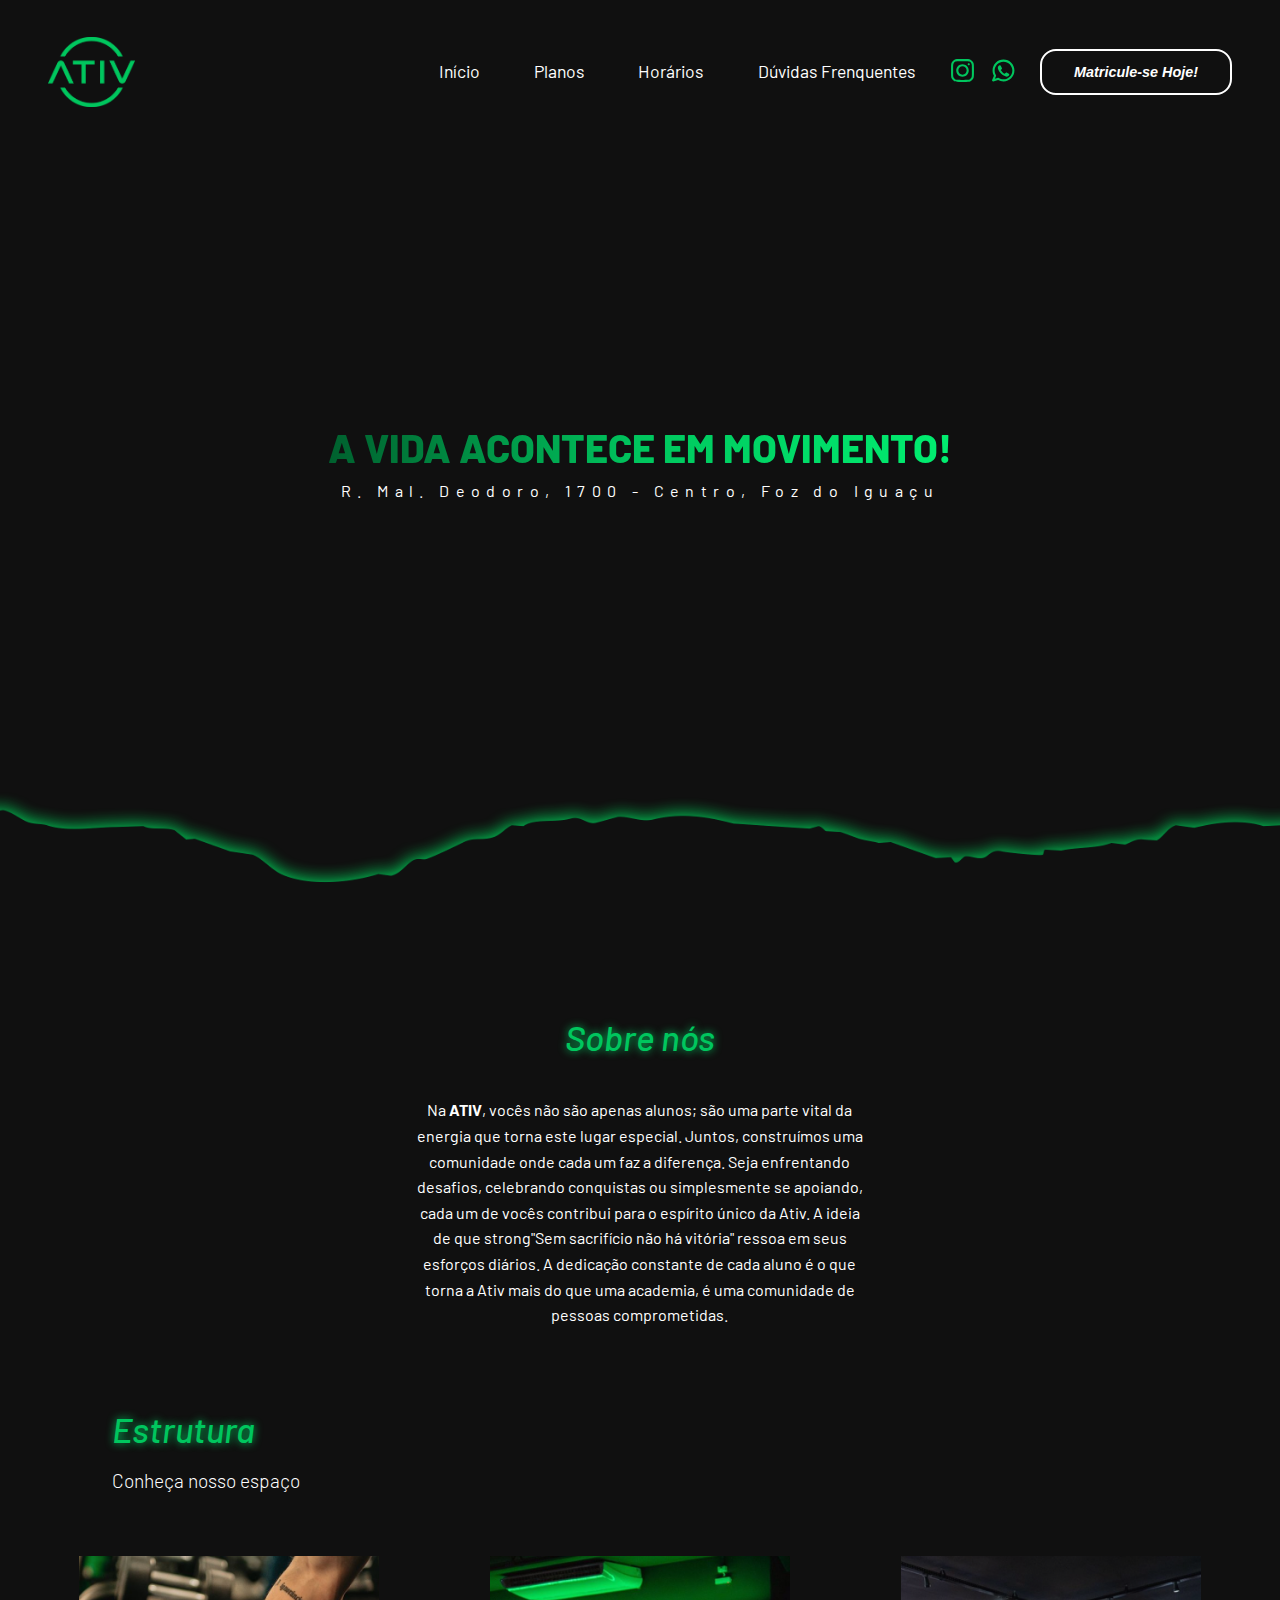
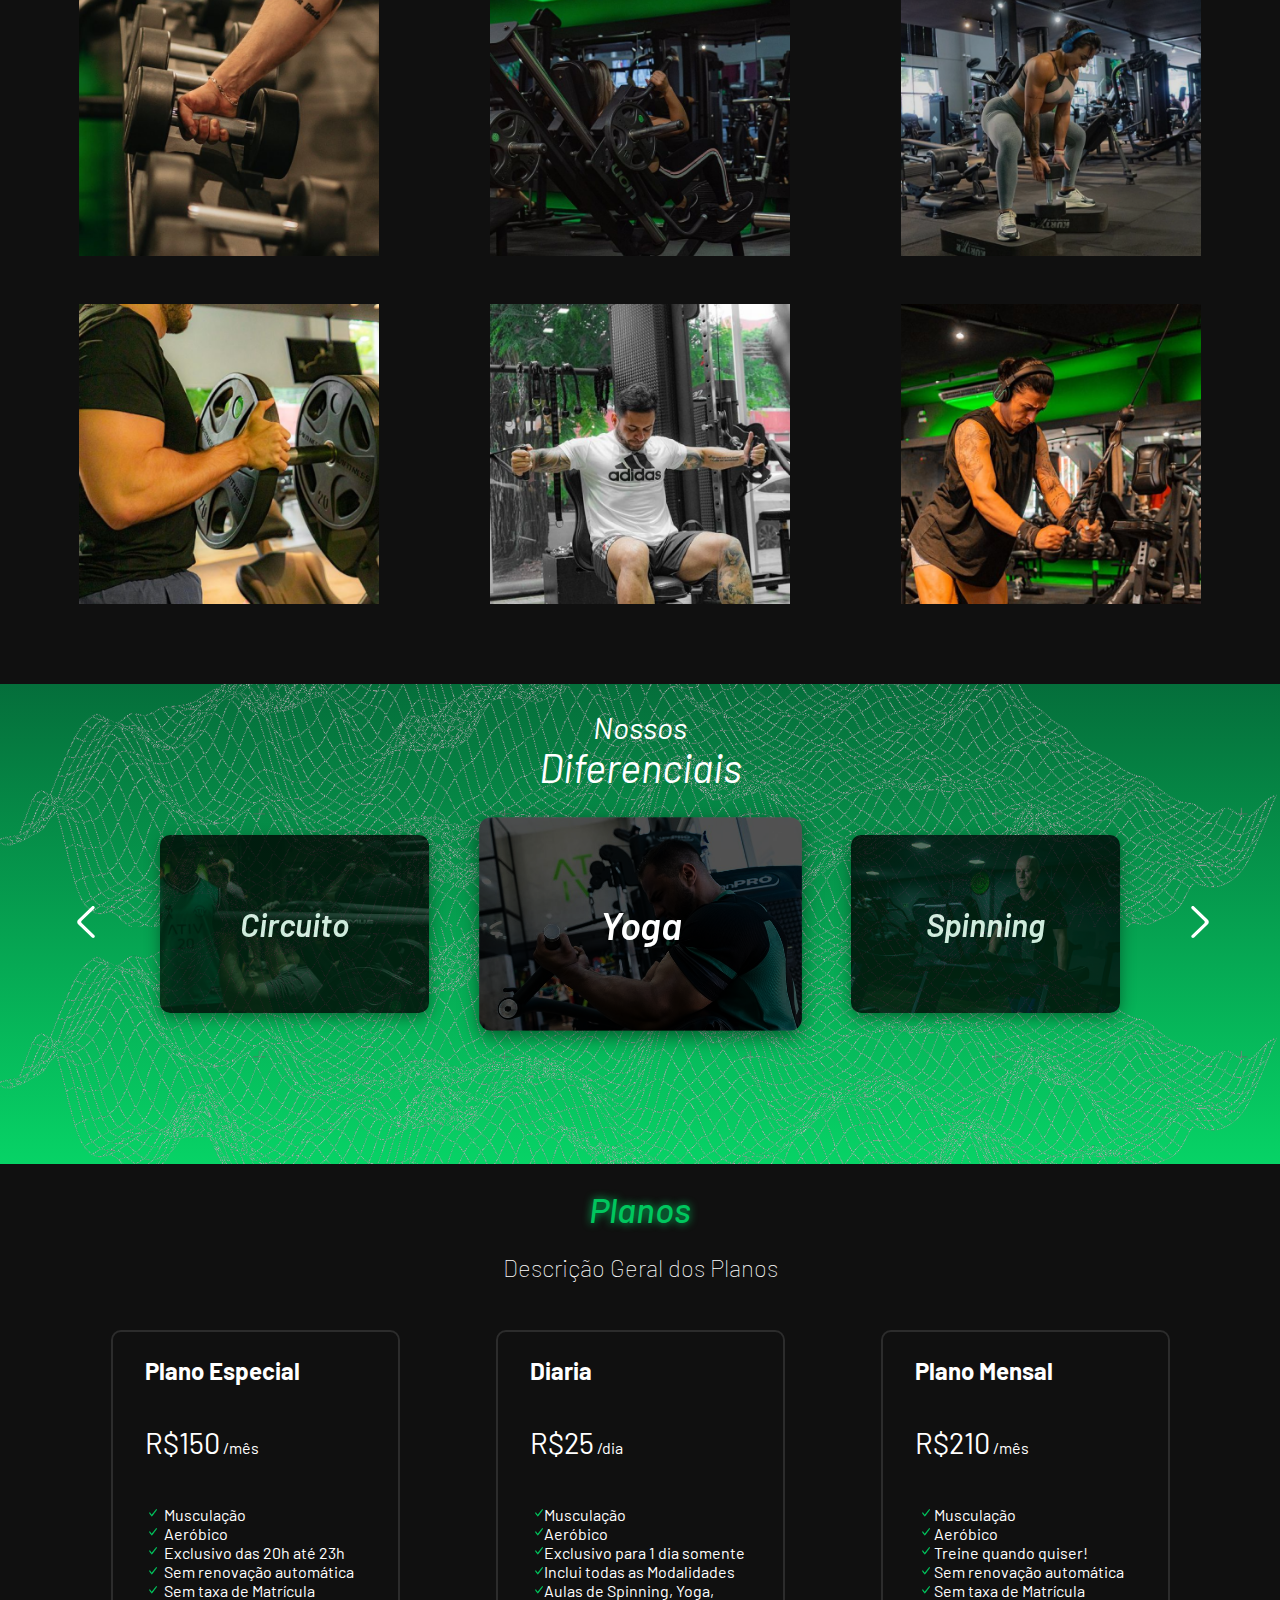
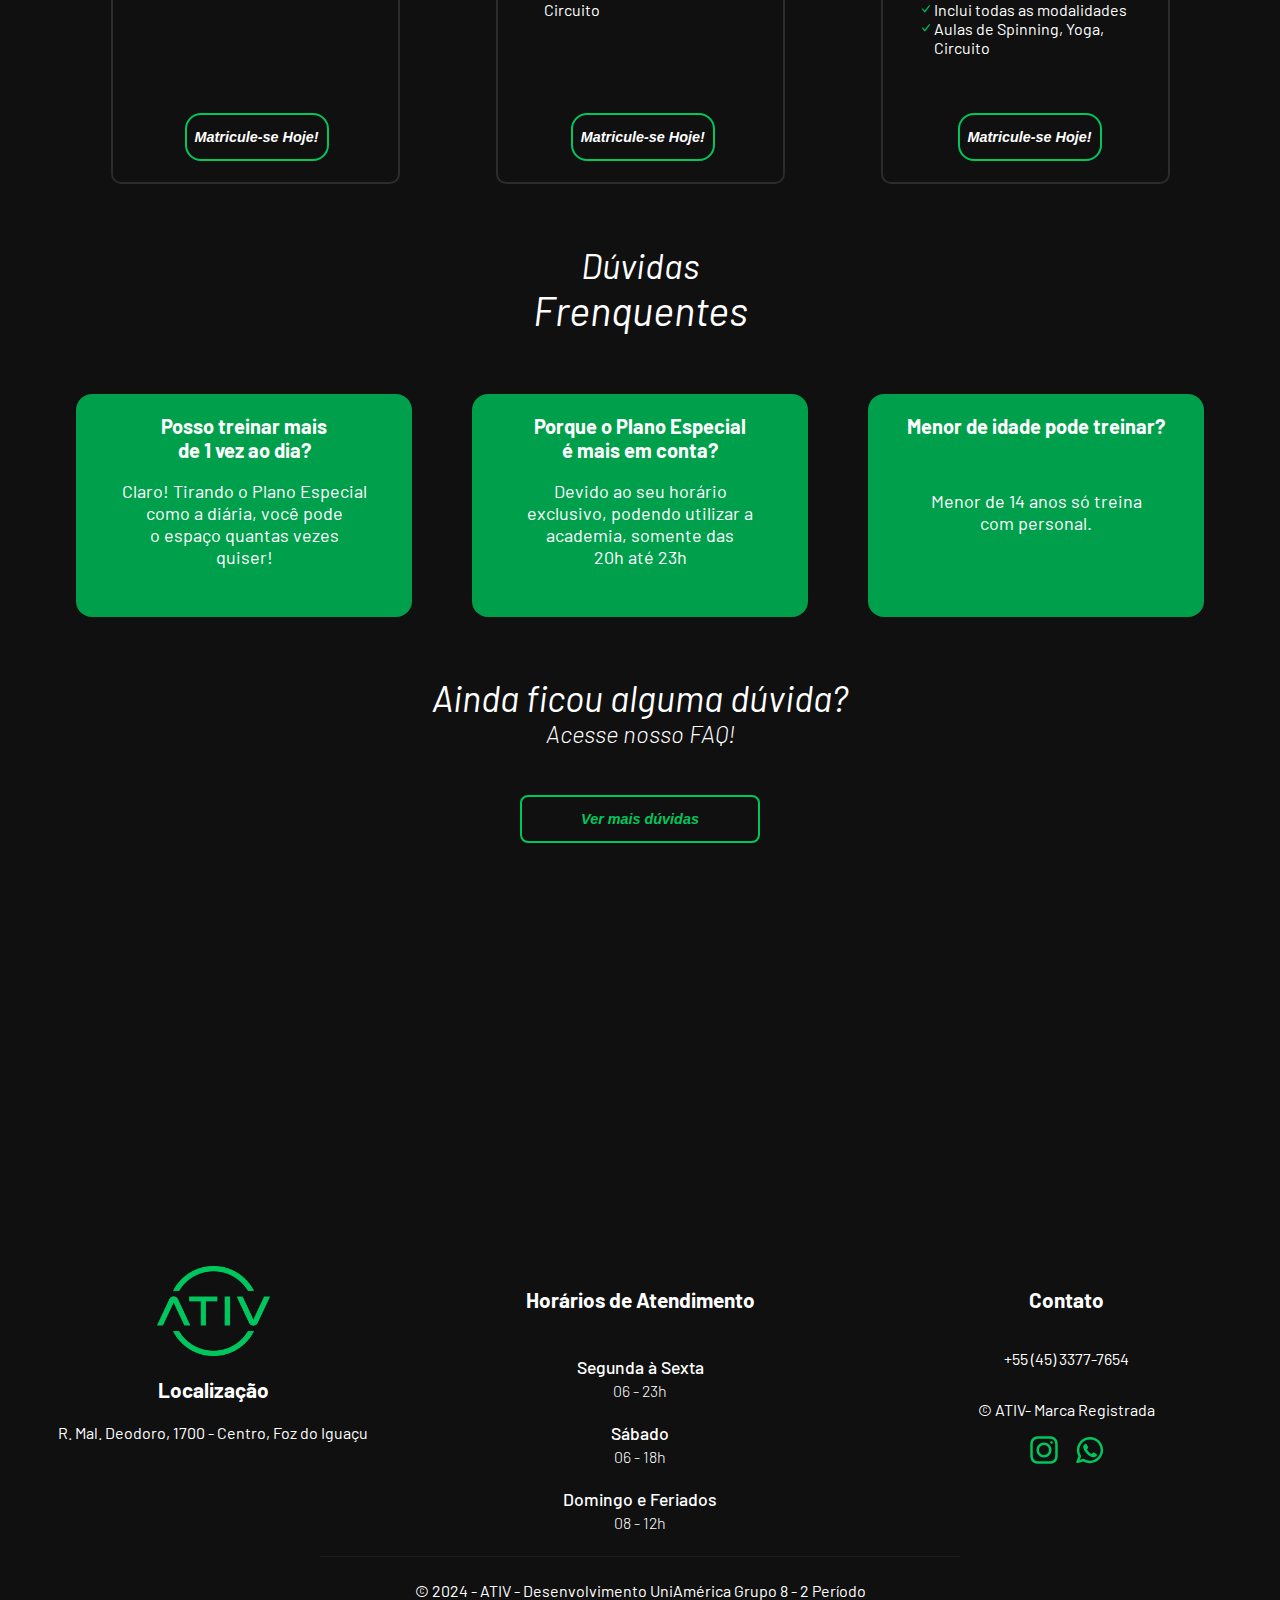
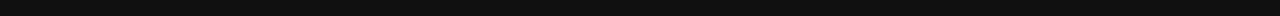
==== commit 83609cbd: "Merge branch 'main' of https://github.com/PedroMajewski/ProjetoIntegradorExtensao-PIE--ATIV" ====
--- a/Home/index.html
+++ b/Home/index.html
@@ -17,6 +17,7 @@
     <link rel="stylesheet" href="./CSS/duvidas.css">
     <link rel="stylesheet" href="./CSS/planos.css">
     <link rel="stylesheet" href="CSS/portifolio.css">
+    <link rel="stylesheet" href="./CSS/carousel.css">
 
          <!-- Link Slick  -->
          <link rel="stylesheet" type="text/css" href="https://cdn.jsdelivr.net/npm/slick-carousel@1.8.1/slick/slick.css"/>
@@ -41,10 +42,10 @@
                 <h3><a href="../Home/index.html">Início</a></h3>
                 <h3><a href="../Planos/Planos.html">Planos</a></h3>
                 <h3><a href="../QuadroDeHorários/index.html">Horários</a></h3>
-                <h3><a href="#duvidas-frequentes">Dúvidas Frenquentes</a></h3>
-                <a href="https://www.instagram.com/ativ.academia/" target="_blank"><img
+                <h3><a href="../Dúvidas/duvidas.html">Dúvidas Frenquentes</a></h3>
+                <a href="https://www.instagram.com/ativ.academia/" target="_blank" id="IconeBtn"><img
                         src="./Assets/Header/Icone-Instagram.svg" alt="Instagram" height="25"></a>
-                <a href="https://api.whatsapp.com/send?phone=554533777654" target="_blank"><img
+                <a href="https://api.whatsapp.com/send?phone=554533777654" target="_blank" id="IconeBtn"><img
                         src="./Assets/Header/Icone-WhatsApp.svg" alt="Instagram" height="25"></a>
                 <button><a
                         href="https://api.whatsapp.com/send/?phone=554533777654&text=Ol%C3%A1%2C+Gostaria+de+me+informar+sobre+como+me+matr%C3%ADcular%21&type=phone_number&app_absent=0"
@@ -129,24 +130,58 @@
             </div>
         </section>
 
-        <section class="diferencial-fundo">
-            <div class="diferencial-div">
+        <section class="carousel">
+            <div class="carouselTitulo">
+            <h2>Nossos</h2>
+            <h1>Diferenciais</h1>
+            </div>
+            <div class="carousel-container-global">
+                <button class="prev" onclick="prevSlide()">
+                    <img src="../Planos/Assets/seta.svg" alt="Anterior">
+                </button>
+                <div class="carousel-container" id="carousel-container">
+                    <div class="carouselCard-1" id="carouselCard1">
+                        <h2>Circuito</h2>
+                    </div>
+                    <div class="carouselCard-2" id="carouselCard2">
+                        <h2>Yoga</h2>
+                    </div>
+                    <div class="carouselCard-3" id="carouselCard3">
+                        <h2>Spinning</h2>
+                    </div>
+                </div>
+                <button class="next" onclick="nextSlide()">
+                    <img src="../Planos/Assets/seta.svg" alt="Proximo">
+                </button>
+            </div>
+            <script src="./carroselDiferencial.js"></script>
+        </section>
+
+        <section class="carroselDiferencial" id="carroselDif">
+            <div class="carouselTitulo">
                 <h2>Nossos</h2>
                 <h1>Diferenciais</h1>
-                <div class="quadrado-principal">
-                    <div class="quadrado3">
-                        <h3>Circuito</h3>
-                    </div>
-                    <div class="quadrado2">
-                        <h3>Yoga</h3>
-                    </div>
-                    <div class="quadrado1">
-                        <h3>Spinning</h3>
-                    </div>
-
-                </div>
-            </div>
-        </section>
+            </div>
+            <div class="div-carroselDiferencial" id="div-carroselDiferencial">
+                <div class="diferencial1" id="diferencial1">
+                    <h3>Circuito</h3>
+                </div>
+                <div class="diferencial2" id="diferencial2">
+                    <h3>Yoga</h3>
+                </div>
+                <div class="diferencial3" id="diferencial3">
+                    <h3>Spinning</h3>
+                </div>
+            </div>
+            <div class="carousel-indicatorsDiferencial" id="carousel-indicators">
+                <span class="dotD" data-index="0"></span>
+                <span class="dotD" data-index="1"></span>
+                <span class="dotD" data-index="2"></span>
+            </div>
+        </section>
+        <script src="carroselDiferencialMobile.js"></script>
+
+        
 
         <section class="planos" id="planos">
             <h1>Planos</h1>
@@ -211,6 +246,11 @@
                 </div>
                 <script src="plansCarousel.js"></script>
             </div>
+            <div class="carousel-indicators" id="carousel-indicators">
+                <span class="dot" data-index="0"></span>
+                <span class="dot" data-index="1"></span>
+                <span class="dot" data-index="2"></span>
+            </div>
         </section>
 
         <!--DÚVIDAS FREQUENTES-->
@@ -230,15 +270,14 @@
                         das<br>20h até 23h</p>
                 </div>
                 <div class="duvida3">
-                    <p class="pergunta">Posso treinar mais<br>de 1 vez ao dia?</p>
-                    <p class="resposta">Claro! Tirando o Plano Especial<br>como a diária, você pode<br>o espaço quantas
-                        vezes<br>quiser!</p>
+                    <p class="pergunta">Menor de idade pode treinar?</p>
+                    <p class="resposta">Menor de 14 anos só treina <br> com personal.</p>
                 </div>
                 <div>
                     <p class="duvidasa"><span id="indaga">Ainda ficou alguma dúvida?</span><br><span id="solucao">Acesse
                             nosso FAQ!</span></p>
                 </div>
-                <a href="https://api.whatsapp.com/send?phone=554533777654">
+                <a href="../Dúvidas/duvidas.html">
                     <button class="botao-duvidas">
                         <p class="botao-texto">Ver mais dúvidas</p>
                     </button>
--- a/Home/CSS/duvidas.css
+++ b/Home/CSS/duvidas.css
@@ -311,6 +311,7 @@
     .duvida1{
         margin: 0;
         display: flex;
+        flex-wrap: nowrap;
         flex-direction: column;
         align-items: center;
         background-color: #009F4C;
--- a/Home/CSS/planos.css
+++ b/Home/CSS/planos.css
@@ -1,10 +1,11 @@
-.planos{
+.planos {
     display: flex;
     flex-direction: column;
     align-items: center;
     height: 40rem;
 }
-.planos h1{
+
+.planos h1 {
     color: var(--cor-principal);
     font-weight: 500;
     font-style: italic;
@@ -12,25 +13,29 @@
     font-size: 2.2rem;
     font-family: "Barlow", sans-serif;
 }
-.planos h2{
+
+.planos h2 {
     text-align: center;
     color: white;
     font-weight: 100;
     margin: 0;
 }
-.planos h3{
+
+.planos h3 {
     display: flex;
     font-size: 1.5rem;
     text-align: center;
     margin-left: 2rem;
 }
-.planos .text{
+
+.planos .text {
     display: flex;
     text-align: left;
     font-size: 1rem;
     margin-left: 2rem;
 }
-.planos .descricaoPlano1{
+
+.planos .descricaoPlano1 {
     display: flex;
     flex-wrap: wrap;
     margin-left: -5.9rem;
@@ -38,27 +43,30 @@
     text-align: left;
     align-items: center;
 }
-.planos .descricaoPlano2{
+
+.planos .descricaoPlano2 {
     display: flex;
     flex-wrap: wrap;
     margin-top: 5rem;
     margin-left: -4.9rem;
 }
+
 .textimage1 {
     display: flex;
     justify-content: left;
     flex-direction: column;
     margin-left: -13.5rem;
-    margin-top: 5.9rem; 
+    margin-top: 5.9rem;
 }
 
 .textimage1 img {
-    width: 0.5rem; 
-    height: 0.5rem; 
-    margin: 0 5px; 
+    width: 0.5rem;
+    height: 0.5rem;
+    margin: 0 5px;
     padding: 0.35rem;
 }
-.text button{
+
+.text button {
     border-style: solid;
     border-color: #00C65E;
     border-radius: 1rem;
@@ -77,55 +85,61 @@
     margin-left: 1.08rem;
     margin-top: 19rem;
 }
-.text button:hover{
+
+.text button:hover {
     background-color: var(--cor-principal);
     border-color: var(--cor-principal);
     transition: .2s;
     transform: scale(1.1);
     box-shadow: 0 0 1.2rem var(--cor-principal);
 }
+
 .textimage2 {
     display: flex;
     justify-content: left;
     flex-direction: column;
     margin-left: -13.8rem;
-    margin-top: 5.9rem; 
+    margin-top: 5.9rem;
 }
 
 .textimage2 img {
-    width: 0.5rem; 
-    height: 0.5rem; 
-    margin: 0 5px; 
+    width: 0.5rem;
+    height: 0.5rem;
+    margin: 0 5px;
     padding: 0.35rem;
 }
+
 .textimage3 {
     display: flex;
     justify-content: left;
     flex-direction: column;
     margin-left: -13.5rem;
-    margin-top: 5.9rem; 
+    margin-top: 5.9rem;
 }
 
 .textimage3 img {
-    width: 0.5rem; 
-    height: 0.5rem; 
-    margin: 0 5px; 
+    width: 0.5rem;
+    height: 0.5rem;
+    margin: 0 5px;
     padding: 0.35rem;
 }
 
 
-.planos .preco1, .planos .preco2,
-.planos .preco3{
+.planos .preco1,
+.planos .preco2,
+.planos .preco3 {
     font-size: 1.8rem;
 }
-.div-planos{
+
+.div-planos {
     display: flex;
     justify-content: space-between;
     width: auto;
 }
 
-.div-planos .plano1, .div-planos .plano2,
-.div-planos .plano3{
+.div-planos .plano1,
+.div-planos .plano2,
+.div-planos .plano3 {
     color: white;
     display: flex;
     justify-content: left;
@@ -137,19 +151,117 @@
     margin-right: 3rem;
     flex-direction: column;
     align-items: left;
-}
-.plano1{
+    transition: .3s;
+}
+
+.plano1 {
     background-image: url('../Assets/Planos/Rectangle41.jpg');
     background-size: cover;
     background-position: center;
 }
-.plano2{
+
+.plano2 {
     background-image: url('../Assets/Planos/Rectangle42.jpg');
     background-size: cover;
     background-position: center;
 }
-.plano3{
+
+.plano3 {
     background-image: url('../Assets/Planos/Rectangle43.jpg');
     background-size: cover;
     background-position: center;
-}+}
+@media screen and (min-width: 780px) and (max-width: 950px){
+    .planos h3{
+        font-size: 1.8rem;
+    }
+    .planos .preco1,
+    .planos .preco2,
+    .planos .preco3{
+        font-size: 2rem;
+    }
+    .planos .text{
+        font-size: 1.1rem;
+    }
+    .text button{
+        margin-left: 1rem;
+    }
+    .textimage2{
+        margin-left: -15.1rem;
+    }
+
+}
+@media screen and (max-width: 780px) {
+    .planos {
+        display: flex;
+        flex-direction: column;
+        align-items: center;
+        height: auto;
+    }
+    .planos h3{
+        font-size: 1.6rem;
+    }
+
+    .div-planos {
+        display: flex;
+        flex-direction: row;
+        align-items: center;
+        justify-content: center;
+        overflow: hidden;
+        width: 24rem;
+        position: relative;
+        touch-action: pan-y pan-x;
+    }
+    .planos .descricaoPlano2{
+        margin-left: -4.7rem;
+    }
+    .textimage1 img,
+    .textimage2 img, 
+    .textimage3 img{
+        padding: 0.35rem;
+    }
+    .textimage2{
+        margin-left: -13.89rem;
+    }
+    .text button{
+        margin-left: 1rem;
+    }
+
+    .div-planos>div {
+        flex: 0 0 75%;
+        scroll-snap-align: center;
+        transition: transform 0.5s ease-in-out;
+        margin: 0 1rem;
+        box-sizing: border-box;
+    }
+
+    .div-planos .plano1,
+    .div-planos .plano2,
+    .div-planos .plano3 {
+        height: 470px;
+        
+    }
+
+    .carousel-indicators {
+        display: flex;
+        justify-content: center;
+        height: 1rem;
+    }
+
+    .dot {
+        height: 10px;
+        width: 10px;
+        margin: 0 5px;
+        background-color: #bbb;
+        border-radius: 50%;
+        display: inline-block;
+        transition: background-color 0.6s ease;
+    }
+
+
+    .dot.highlight {
+        transform: scale(1.3);
+        background-color: #00C65E;
+    }
+}
+
--- a/Home/CSS/portifolio.css
+++ b/Home/CSS/portifolio.css
@@ -44,6 +44,12 @@
 
 .div-portifolio {
     flex: 0 0 calc(33.33% - 5rem);
+}
+
+.slick-next .slick-arrow
+{
+    display: none;
+    right: 0px;
 }
 
 .div-portifolio:nth-child(n+4) {
@@ -108,31 +114,13 @@
         margin-top: 2rem;
     }
 
-    /* Slick Track */
-
-
-    .slick-track{
-        height: 100%;
-    }
-
-    .slick-slide img{
-        padding: 1rem;
-    }
-
-    .slick-prev:before{
-        display: none;
-    }
-
-    .slick-next:before{
-        display: none;
-    }
-
 }
 
-@media screen and (max-width:450px) {
+@media screen and (max-width:360px) {
     .portifolio img{
         width: 340px;
         height: 320px;
     }
 
+    
 }--- a/Home/CSS/carousel.css
+++ b/Home/CSS/carousel.css
@@ -0,0 +1,649 @@
+
+.carousel{
+    display: flex;
+    justify-content: center;
+    background-image: url("../Assets/img/portifolio/ativ2.png"), linear-gradient(to top, #07d366, #028545ce);;
+    background-size: contain;
+    height: 30rem;
+
+}
+
+.carroselDiferencial{
+    display: none;
+}
+
+.carousel-container-global{
+    display: flex;
+    align-items: center;
+    justify-content: center;
+}
+
+.carousel-container{
+    display: flex;
+    align-items: center;
+    justify-content: center;
+    
+}
+
+.carousel button{
+    background: none;
+    border: none;
+    cursor: pointer;
+}
+
+.prev{
+    position: absolute;
+    left: 8%;
+    transition: .2s;
+}
+
+.next{
+    position: absolute;
+    left: 87%;
+    transform: .2s;
+}
+
+.next:hover{
+    transform: scale(1.2);
+    transition: .2s;
+}
+
+.prev:hover{
+    transform: scale(1.2);
+    transition: .2s;
+}
+
+.carousel .prev img {
+    width: 2rem;
+    height: 2rem;
+    border: none;
+}
+
+.carousel .next img {
+    width: 2rem;
+    height: 2rem;
+    border: none;
+    transform: rotate(180deg);
+}
+
+.carouselCard-1{
+    display: flex;
+    justify-content: center;
+    align-items: center;
+    width: 16.8rem;
+    height: 11.1rem;
+    border-radius: 0.625rem;
+    margin: 2rem;
+    position: absolute;
+    left: 20%;
+    transition: .4s;
+    opacity: 80%;
+    z-index: 9;
+}
+
+.carouselCard-2{
+    display: flex;
+    justify-content: center;
+    align-items: center;
+    width: 16.8rem;
+    height: 11.1rem;
+    border-radius: 0.625rem;
+    margin: 2rem;
+    transform: scale(1.2);
+    position: absolute;
+    left: 41%;
+    transition: .4s;
+    z-index: 10;
+}
+
+.carouselCard-3{
+    display: flex;
+    justify-content: center;
+    align-items: center;
+    width: 16.8rem;
+    height: 11.1rem;
+    border-radius: 0.625rem;
+    margin: 2rem;
+    position: absolute;
+    left: 62%;
+    transition: .4s;
+    opacity: 80%;
+    z-index: 9;
+}
+
+#carouselCard1{
+    background-image: url("../Assets/img/portifolio/img1.png");
+    background-size: cover;
+    color: #fff;
+    flex-direction: column;
+    box-shadow: 0 5px 1rem #00000081;
+    cursor: pointer;
+}
+
+#carouselCard2{
+    background-image: url("../Assets/img/portifolio/img2.png");
+    background-size: cover;
+    color: #fff;
+    flex-direction: column;
+    box-shadow: 0 5px 1rem #00000081;
+    cursor: pointer;
+}
+
+#carouselCard3{
+    background-image: url("../Assets/img/portifolio/img3.png");
+    background-size: cover;
+    color: #fff;
+    flex-direction: column;
+    box-shadow: 0 5px 1rem #00000081;
+    cursor: pointer;
+}
+
+.carousel-container h2{
+    font-style: italic;
+    font-weight: 600;
+    color: #fff;
+    font-size: 2rem;
+}
+
+.carouselTitulo h1{
+    color: #fff;
+    text-align: center;
+    font-size: 40px;
+    font-weight: 400;
+    font-style: italic;
+    margin-top: -1.7rem;
+    margin-bottom: 0.5rem;
+
+}
+.carouselTitulo h2{
+    color: #fff;
+    text-align: center;
+    font-size: 30px;
+    font-weight: 400;
+    font-style: italic;
+
+}
+
+@media screen and (min-width: 1450px) and (max-width: 1600px) {
+    .prev{
+        position: absolute;
+        left: 5%;
+        transition: .2s;
+    }
+    
+    .next{
+        position: absolute;
+        left: 91%;
+        transform: .2s;
+    }
+    
+    .carouselCard-1{
+        left: 12%;
+    }
+    
+    .carouselCard-2{
+        left: 38.3%
+    }
+    
+    .carouselCard-3{
+        left: 64%;
+    }   
+}
+
+@media screen and (min-width: 1600px) and (max-width: 1800px) {
+    .prev{
+        position: absolute;
+        left: 5%;
+        transition: .2s;
+    }
+    
+    .next{
+        position: absolute;
+        left: 91%;
+        transform: .2s;
+    }
+    
+    .carouselCard-1{
+        left: 15%;
+    }
+    
+    .carouselCard-2{
+        left: 40%
+    }
+    
+    .carouselCard-3{
+        left: 64%;
+    }   
+}
+
+@media screen and (min-width: 1200px) and (max-width: 1450px) {
+    .prev{
+        position: absolute;
+        left: 5%;
+        transition: .2s;
+    }
+    
+    .next{
+        position: absolute;
+        left: 92%;
+        transform: .2s;
+    }
+    
+    .next:hover{
+        transform: scale(1.2);
+        transition: .2s;
+    }
+    
+    .prev:hover{
+        transform: scale(1.2);
+        transition: .2s;
+    }
+    
+    .carousel .prev img {
+        width: 2rem;
+        height: 2rem;
+        border: none;
+    }
+    
+    .carousel .next img {
+        width: 2rem;
+        height: 2rem;
+        border: none;
+        transform: rotate(180deg);
+    }
+    
+    .carouselCard-1{
+        display: flex;
+        justify-content: center;
+        align-items: center;
+        width: 16.8rem;
+        height: 11.1rem;
+        border-radius: 0.625rem;
+        margin: 2rem;
+        position: absolute;
+        left: 10%;
+        transition: .4s;
+        opacity: 80%;
+    }
+    
+    .carouselCard-2{
+        display: flex;
+        justify-content: center;
+        align-items: center;
+        width: 16.8rem;
+        height: 11.1rem;
+        border-radius: 0.625rem;
+        margin: 2rem;
+        transform: scale(1.2);
+        position: absolute;
+        left: 37%;
+        transition: .4s;
+    }
+    
+    .carouselCard-3{
+        display: flex;
+        justify-content: center;
+        align-items: center;
+        width: 16.8rem;
+        height: 11.1rem;
+        border-radius: 0.625rem;
+        margin: 2rem;
+        position: absolute;
+        left: 64%;
+        transition: .4s;
+        opacity: 80%;
+    }   
+}
+
+@media screen and (min-width: 1100px) and (max-width: 1200px) {
+    .prev{
+        position: absolute;
+        left: 3%;
+        transition: .2s;
+    }
+    
+    .next{
+        position: absolute;
+        left: 92%;
+        transform: .2s;
+    }
+    
+    .next:hover{
+        transform: scale(1.2);
+        transition: .2s;
+    }
+    
+    .prev:hover{
+        transform: scale(1.2);
+        transition: .2s;
+    }
+    
+    .carousel .prev img {
+        width: 2rem;
+        height: 2rem;
+        border: none;
+    }
+    
+    .carousel .next img {
+        width: 2rem;
+        height: 2rem;
+        border: none;
+        transform: rotate(180deg);
+    }
+    
+    .carouselCard-1{
+        display: flex;
+        justify-content: center;
+        align-items: center;
+        width: 16.8rem;
+        height: 11.1rem;
+        border-radius: 0.625rem;
+        margin: 2rem;
+        position: absolute;
+        left: 6%;
+        transition: .4s;
+        opacity: 80%;
+    }
+    
+    .carouselCard-2{
+        display: flex;
+        justify-content: center;
+        align-items: center;
+        width: 16.8rem;
+        height: 11.1rem;
+        border-radius: 0.625rem;
+        margin: 2rem;
+        transform: scale(1.2);
+        position: absolute;
+        left: 35%;
+        transition: .4s;
+    }
+    
+    .carouselCard-3{
+        display: flex;
+        justify-content: center;
+        align-items: center;
+        width: 16.8rem;
+        height: 11.1rem;
+        border-radius: 0.625rem;
+        margin: 2rem;
+        position: absolute;
+        left: 64%;
+        transition: .4s;
+        opacity: 80%;
+    }   
+}
+
+@media screen and (min-width: 900px) and (max-width: 1100px) {
+    .prev{
+        position: absolute;
+        left: 3%;
+        transition: .2s;
+    }
+    
+    .next{
+        position: absolute;
+        left: 94%;
+        transform: .2s;
+    }
+    
+    .next:hover{
+        transform: scale(1.2);
+        transition: .2s;
+    }
+    
+    .prev:hover{
+        transform: scale(1.2);
+        transition: .2s;
+    }
+    
+    .carousel .prev img {
+        width: 2rem;
+        height: 2rem;
+        border: none;
+    }
+    
+    .carousel .next img {
+        width: 2rem;
+        height: 2rem;
+        border: none;
+        transform: rotate(180deg);
+    }
+    
+    .carouselCard-1{
+        display: flex;
+        justify-content: center;
+        align-items: center;
+        width: 14rem;
+        height: 9rem;
+        border-radius: 0.625rem;
+        margin: 2rem;
+        position: absolute;
+        left: 6%;
+        transition: .4s;
+        opacity: 80%;
+    }
+    
+    .carouselCard-2{
+        display: flex;
+        justify-content: center;
+        align-items: center;
+        width: 14rem;
+        height: 9rem;
+        border-radius: 0.625rem;
+        margin: 2rem;
+        transform: scale(1.2);
+        position: absolute;
+        left: 35%;
+        transition: .4s;
+    }
+    
+    .carouselCard-3{
+        display: flex;
+        justify-content: center;
+        align-items: center;
+        width: 14rem;
+        height: 9rem;
+        border-radius: 0.625rem;
+        margin: 2rem;
+        position: absolute;
+        left: 64%;
+        transition: .4s;
+        opacity: 80%;
+    }   
+
+    .carousel-container h2{
+        font-style: italic;
+        font-weight: 600;
+        color: #fff;
+    }
+
+}
+
+@media screen and (max-width: 900px) {
+    .carousel{
+        display: none;
+        
+    } 
+
+    .carroselDiferencial{
+        display: flex;
+        flex-direction: column;
+        align-items: center;
+        background-image: url("../Assets/img/portifolio/ativ2.png"), linear-gradient(to top, #07d366, #028545ce);;
+        background-size: contain;
+        height: auto;
+        overflow: hidden;
+    }
+    
+    
+    .carroselDiferencial h3 {
+        text-align: center;
+        font-style: italic;
+        font-weight: 300;
+        color: #fff;
+        font-size: 2rem;
+    }
+    
+
+    .div-carroselDiferencial {
+        display: flex;
+        flex-direction: row;
+        align-items: center;
+        justify-content: center;
+        overflow: hidden;
+        width: 100%;
+        position: relative;
+        touch-action: pan-y pan-x;
+        padding: 1rem;
+    }
+    
+    .diferencial1,
+    .diferencial3 {
+        display: flex;
+        align-items: center;
+        justify-content: center;
+        width: 13.8rem;
+        height: 11.1rem;
+        border-radius: 0.625rem;
+        transition: .4s;
+        margin: 3rem;
+    }
+
+    .diferencial2{
+        display: flex;
+        align-items: center;
+        justify-content: center;
+        width: 13.8rem;
+        height: 11.1rem;
+        border-radius: 0.625rem;
+        transition: .4s;
+        z-index: 11;
+    }
+    
+    .diferencial1 {
+        background-image: url("../Assets/img/portifolio/img1.png");
+    background-size: cover;
+    box-shadow: 0 5px 1rem #00000081;
+    }
+    
+    .diferencial2 {
+        background-image: url("../Assets/img/portifolio/img2.png");
+        background-size: cover;
+        box-shadow: 0 5px 1rem #00000081;
+    }
+    
+    .diferencial3 {
+        background-image: url("../Assets/img/portifolio/img3.png");
+        background-size: cover;
+        box-shadow: 0 5px 1rem #00000081;
+    }
+
+    .div-carroselDiferencial>div {
+        flex: 0 0 75%;
+        scroll-snap-align: center;
+        transition: transform 0.5s ease-in-out;
+        margin: 0 1rem;
+        box-sizing: border-box;
+    }
+
+    .carousel-indicatorsDiferencial {
+            display: flex;
+            justify-content: center;
+            margin-bottom: 1rem;
+        }
+    
+    .dotD {
+            height: 10px;
+            width: 10px;
+            margin: 0 5px;
+            background-color: #bbb;
+            border-radius: 50%;
+            display: inline-block;
+            transition: background-color 0.6s ease;
+        }
+    
+    
+    .dotD.highlight {
+            transform: scale(1.3);
+            background-color: #01a94f;
+        }
+} 
+/* @media screen and (min-width: 700px) and (max-width: 100px) {
+    .prev{
+        position: absolute;
+        left: 5%;
+        transition: .2s;
+    }
+    
+    .next{
+        position: absolute;
+        left: 92%;
+        transform: .2s;
+    }
+    
+    .next:hover{
+        transform: scale(1.2);
+        transition: .2s;
+    }
+    
+    .prev:hover{
+        transform: scale(1.2);
+        transition: .2s;
+    }
+    
+    .carousel .prev img {
+        width: 2rem;
+        height: 2rem;
+        border: none;
+    }
+    
+    .carousel .next img {
+        width: 2rem;
+        height: 2rem;
+        border: none;
+        transform: rotate(180deg);
+    }
+    
+    .carouselCard-1{
+        display: flex;
+        justify-content: center;
+        align-items: center;
+        width: 8.4rem;
+        height: 5.5rem;
+        border-radius: 0.625rem;
+        margin: 2rem;
+        position: absolute;
+        left: 10%;
+        transition: .4s;
+        opacity: 80%;
+    }
+    
+    .carouselCard-2{
+        display: flex;
+        justify-content: center;
+        align-items: center;
+        width: 8.4rem;
+        height: 5.5rem;
+        border-radius: 0.625rem;
+        margin: 2rem;
+        transform: scale(1.2);
+        position: absolute;
+        left: 37%;
+        transition: .4s;
+    }
+    
+    .carouselCard-3{
+        display: flex;
+        justify-content: center;
+        align-items: center;
+        width: 8.4rem;
+        height: 5.5rem;
+        border-radius: 0.625rem;
+        margin: 2rem;
+        position: absolute;
+        left: 64%;
+        transition: .4s;
+        opacity: 80%;
+    }
+ } */
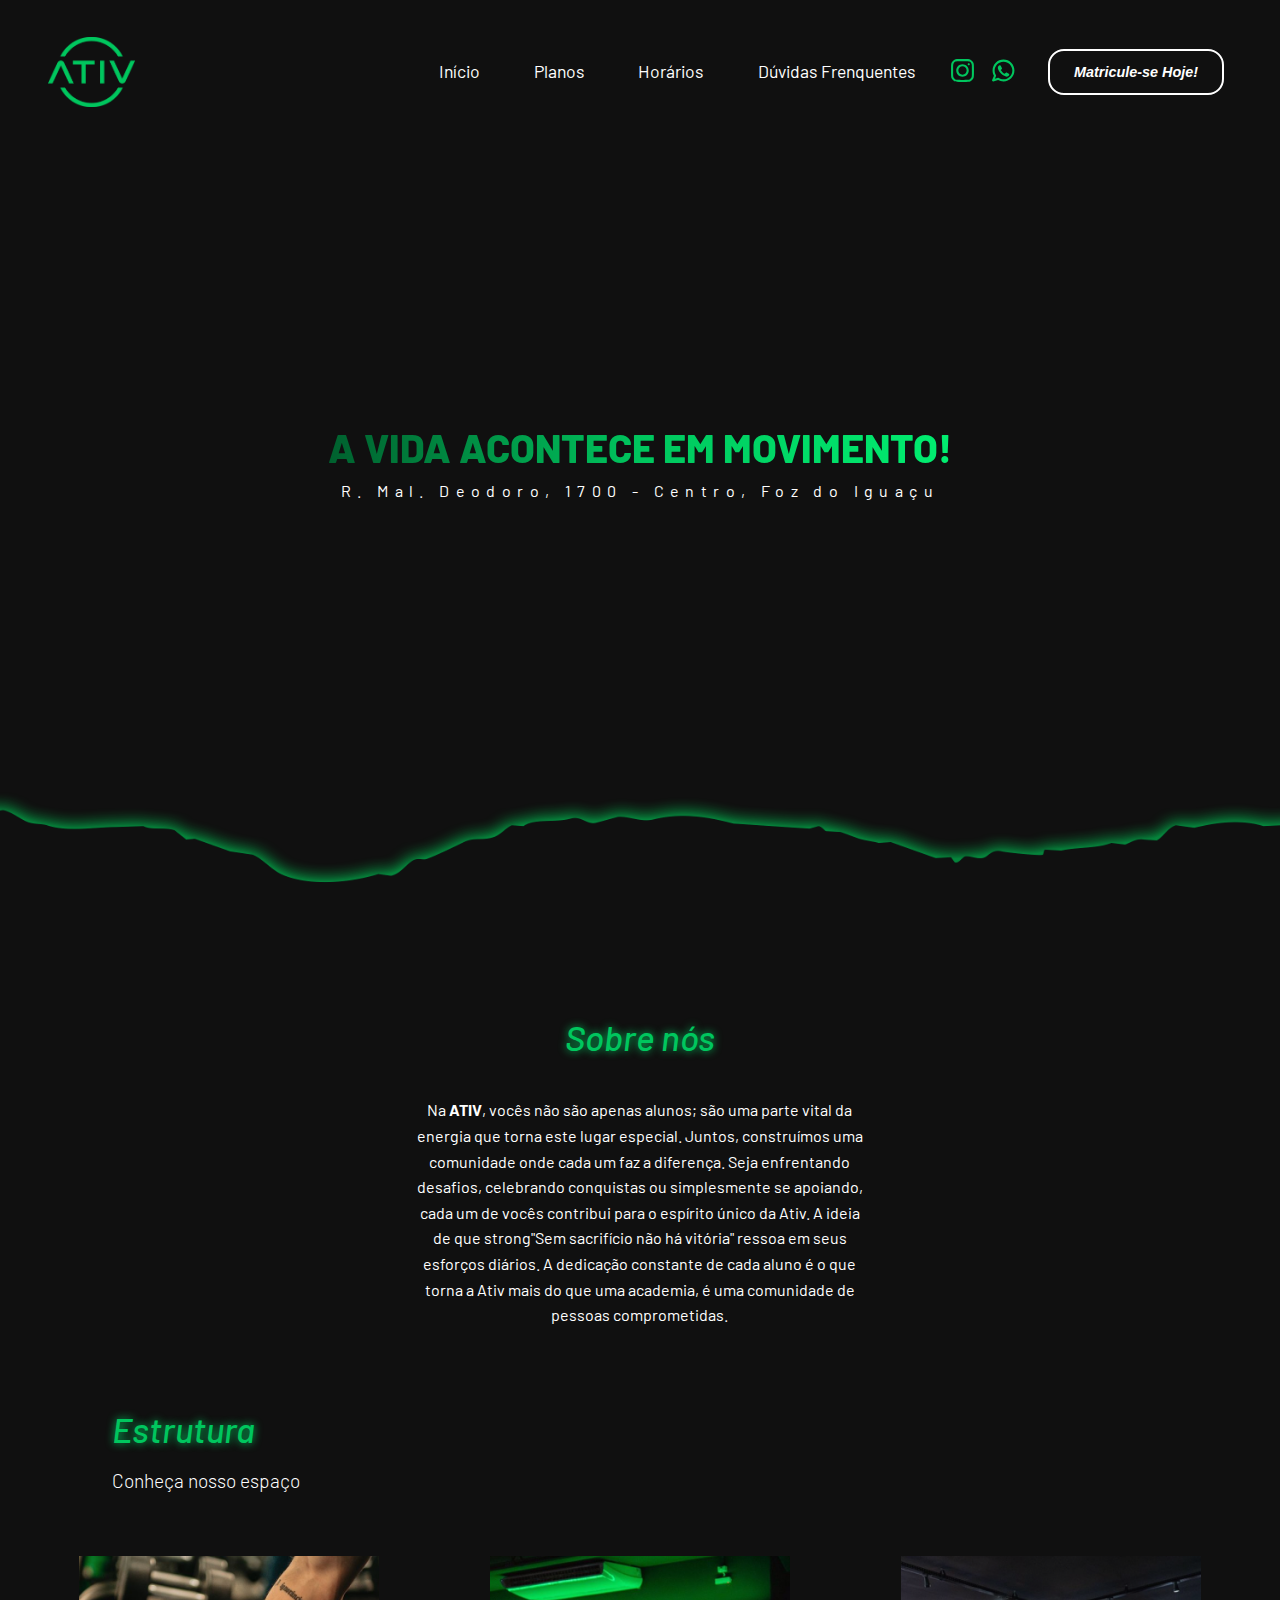
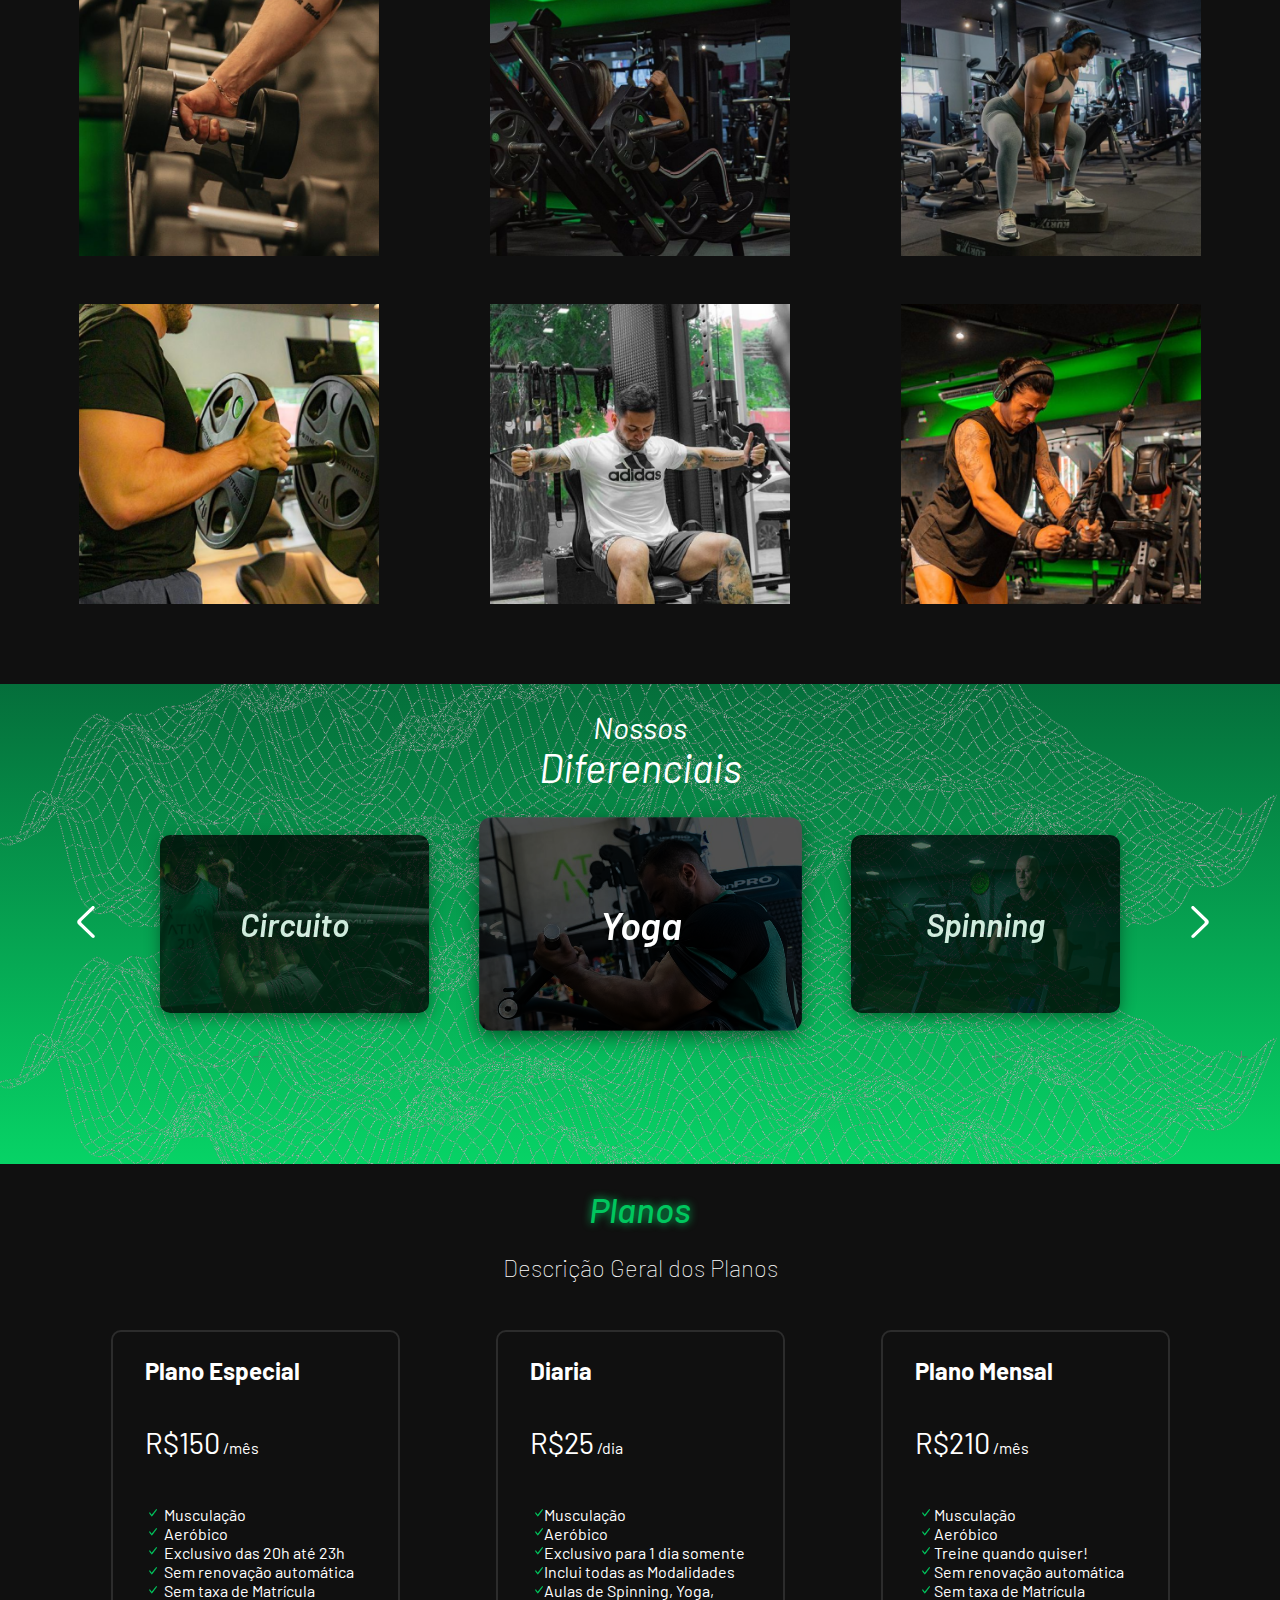
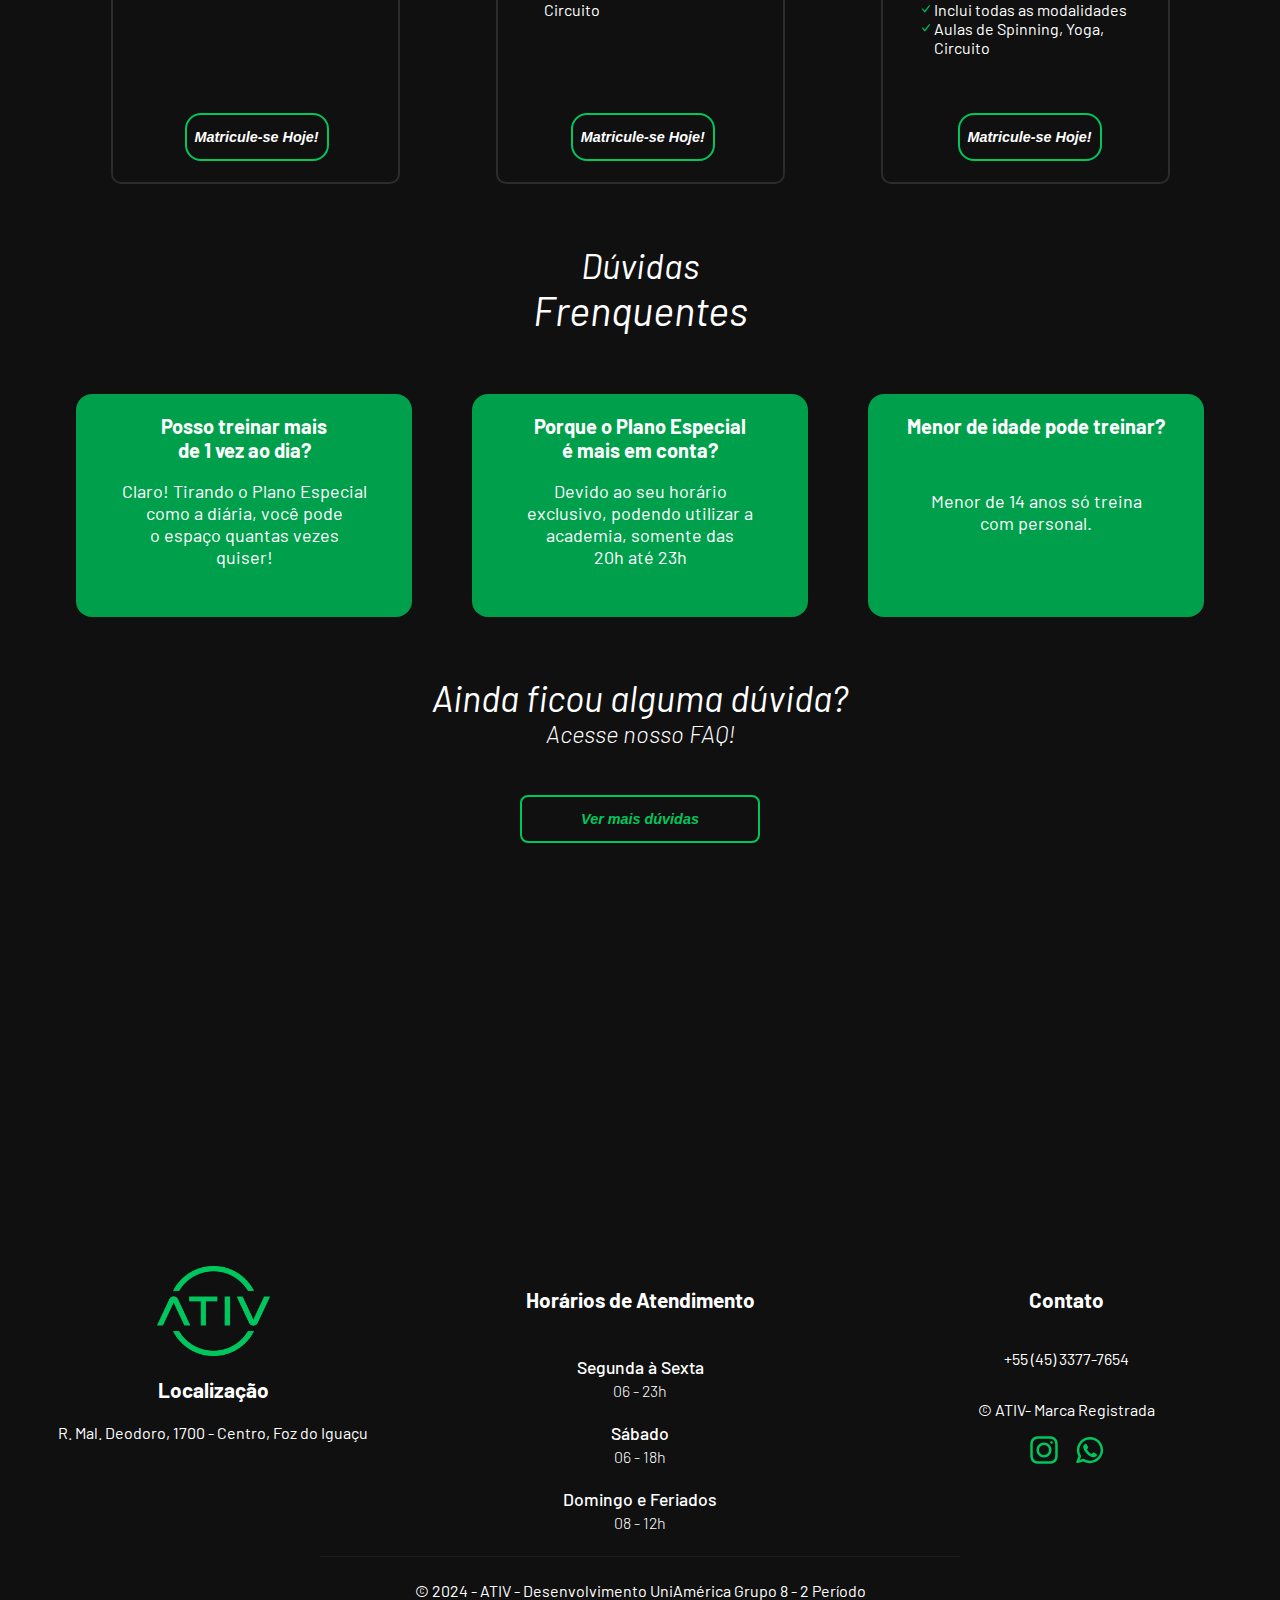
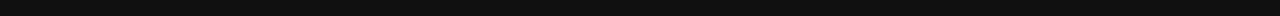
==== commit 28466213: "commit ajustes" ====
--- a/Home/index.html
+++ b/Home/index.html
@@ -47,9 +47,9 @@
                         src="./Assets/Header/Icone-Instagram.svg" alt="Instagram" height="25"></a>
                 <a href="https://api.whatsapp.com/send?phone=554533777654" target="_blank" id="IconeBtn"><img
                         src="./Assets/Header/Icone-WhatsApp.svg" alt="Instagram" height="25"></a>
-                <button><a
+                <a
                         href="https://api.whatsapp.com/send/?phone=554533777654&text=Ol%C3%A1%2C+Gostaria+de+me+informar+sobre+como+me+matr%C3%ADcular%21&type=phone_number&app_absent=0"
-                        target="_blank">Matricule-se Hoje!</a></button>
+                        target="_blank"><button>Matricule-se Hoje!</button></a>
             </div>
             <div class="navbar-header-1100px">
                 <div class="navbar-header-1100px-logos">
@@ -58,17 +58,17 @@
                     <a href="https://api.whatsapp.com/send?phone=554533777654" target="_blank"><img
                             src="./Assets/Header/Icone-WhatsApp.svg" alt="Instagram" height="25"></a>
                 </div>
-                <button><a style="color: #fff; text-decoration: none; "
+                <a style="color: #fff; text-decoration: none; "
                         href="https://api.whatsapp.com/send/?phone=554533777654&text=Ol%C3%A1%2C+Gostaria+de+me+informar+sobre+como+me+matr%C3%ADcular%21&type=phone_number&app_absent=0"
-                        target="_blank">Matricule-se Hoje!</a></button>
+                        target="_blank"><button>Matricule-se Hoje!</button></a>
             </div>
         </div>
         <div class="header-mobile">
             <div class="cabecalho-mobile">
                 <img src="./Assets/Header/Logo-mobile.png" alt="" height="50">
-                <button><a style="color: #fff; text-decoration: none; "
+                <a style="color: #fff; text-decoration: none; "
                         href="https://api.whatsapp.com/send/?phone=554533777654&text=Ol%C3%A1%2C+Gostaria+de+me+informar+sobre+como+me+matr%C3%ADcular%21&type=phone_number&app_absent=0"
-                        target="_blank">Matricule-se Hoje!</a></button>
+                        target="_blank"><button>Matricule-se Hoje!</button></a>
                 <img id="btn-icone" src="./Assets/Header/menu-mobile.svg" alt="" height="40">
             </div>
         </div>
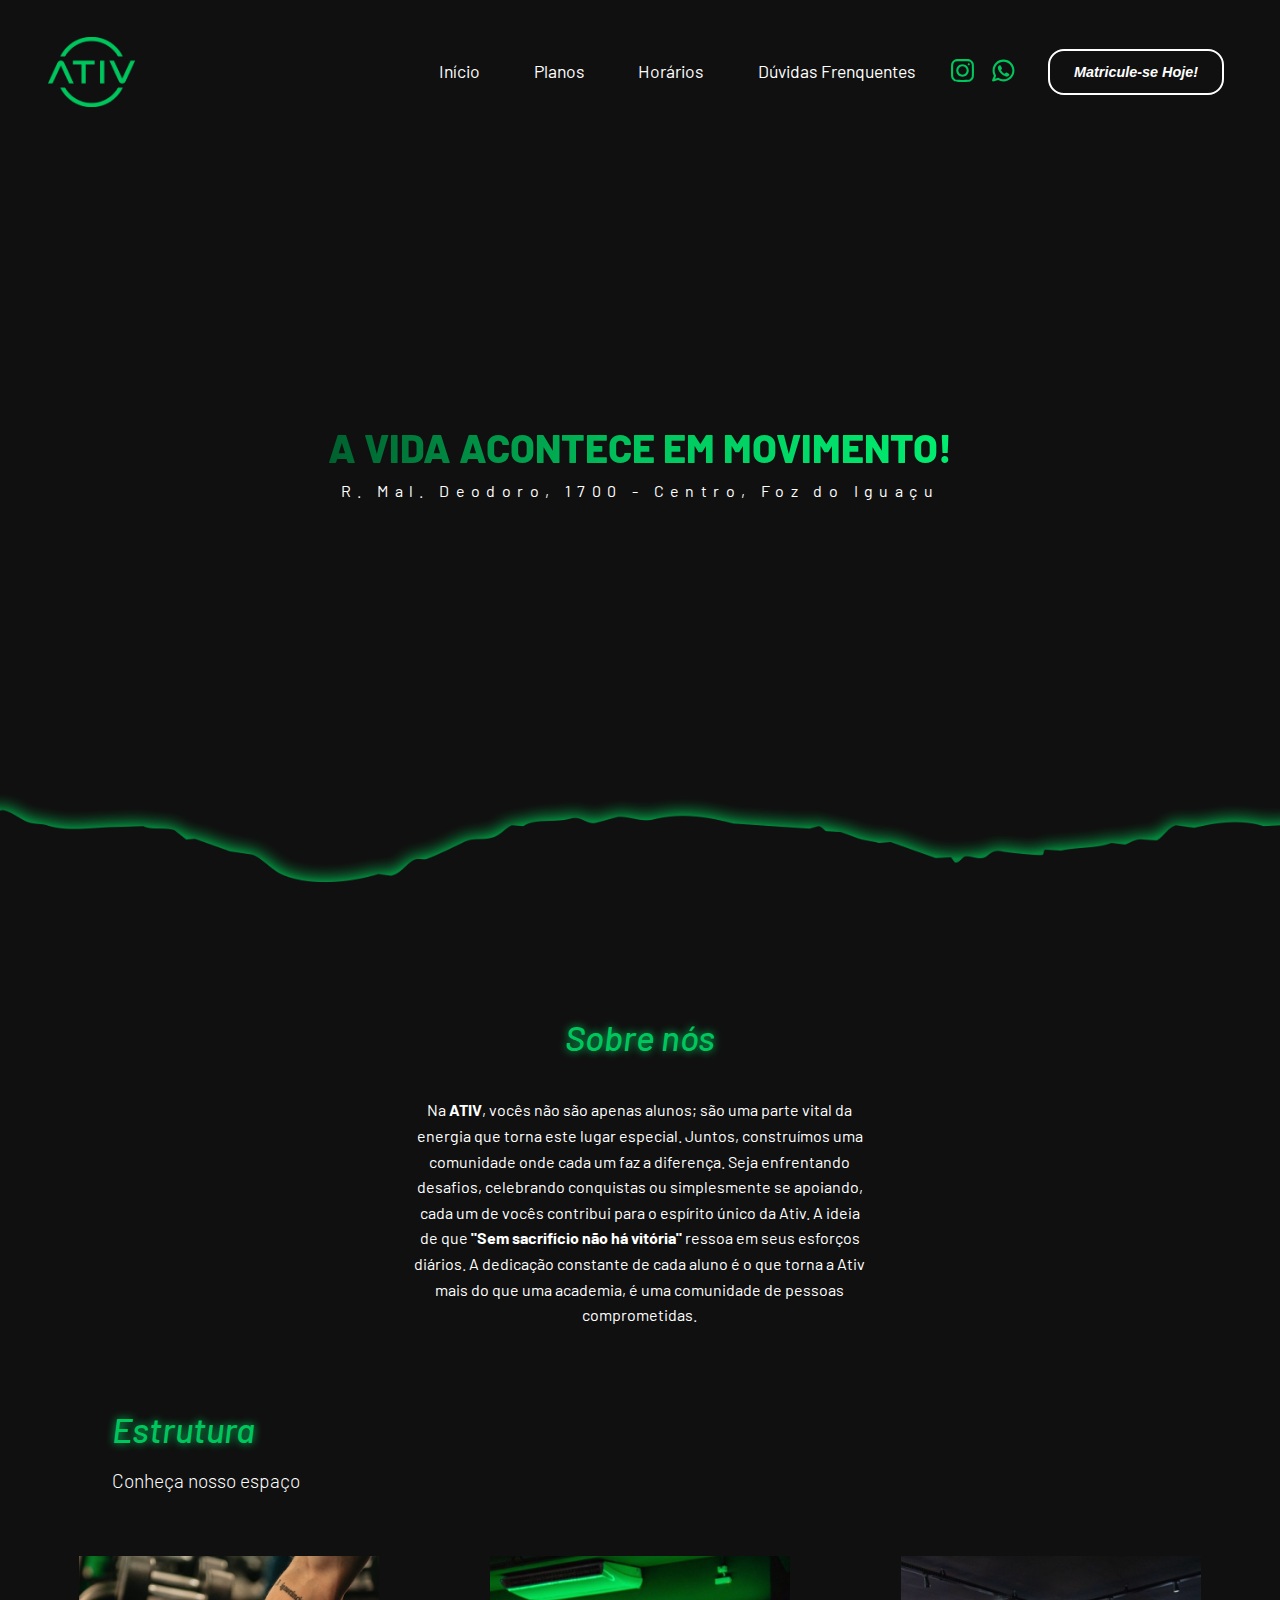
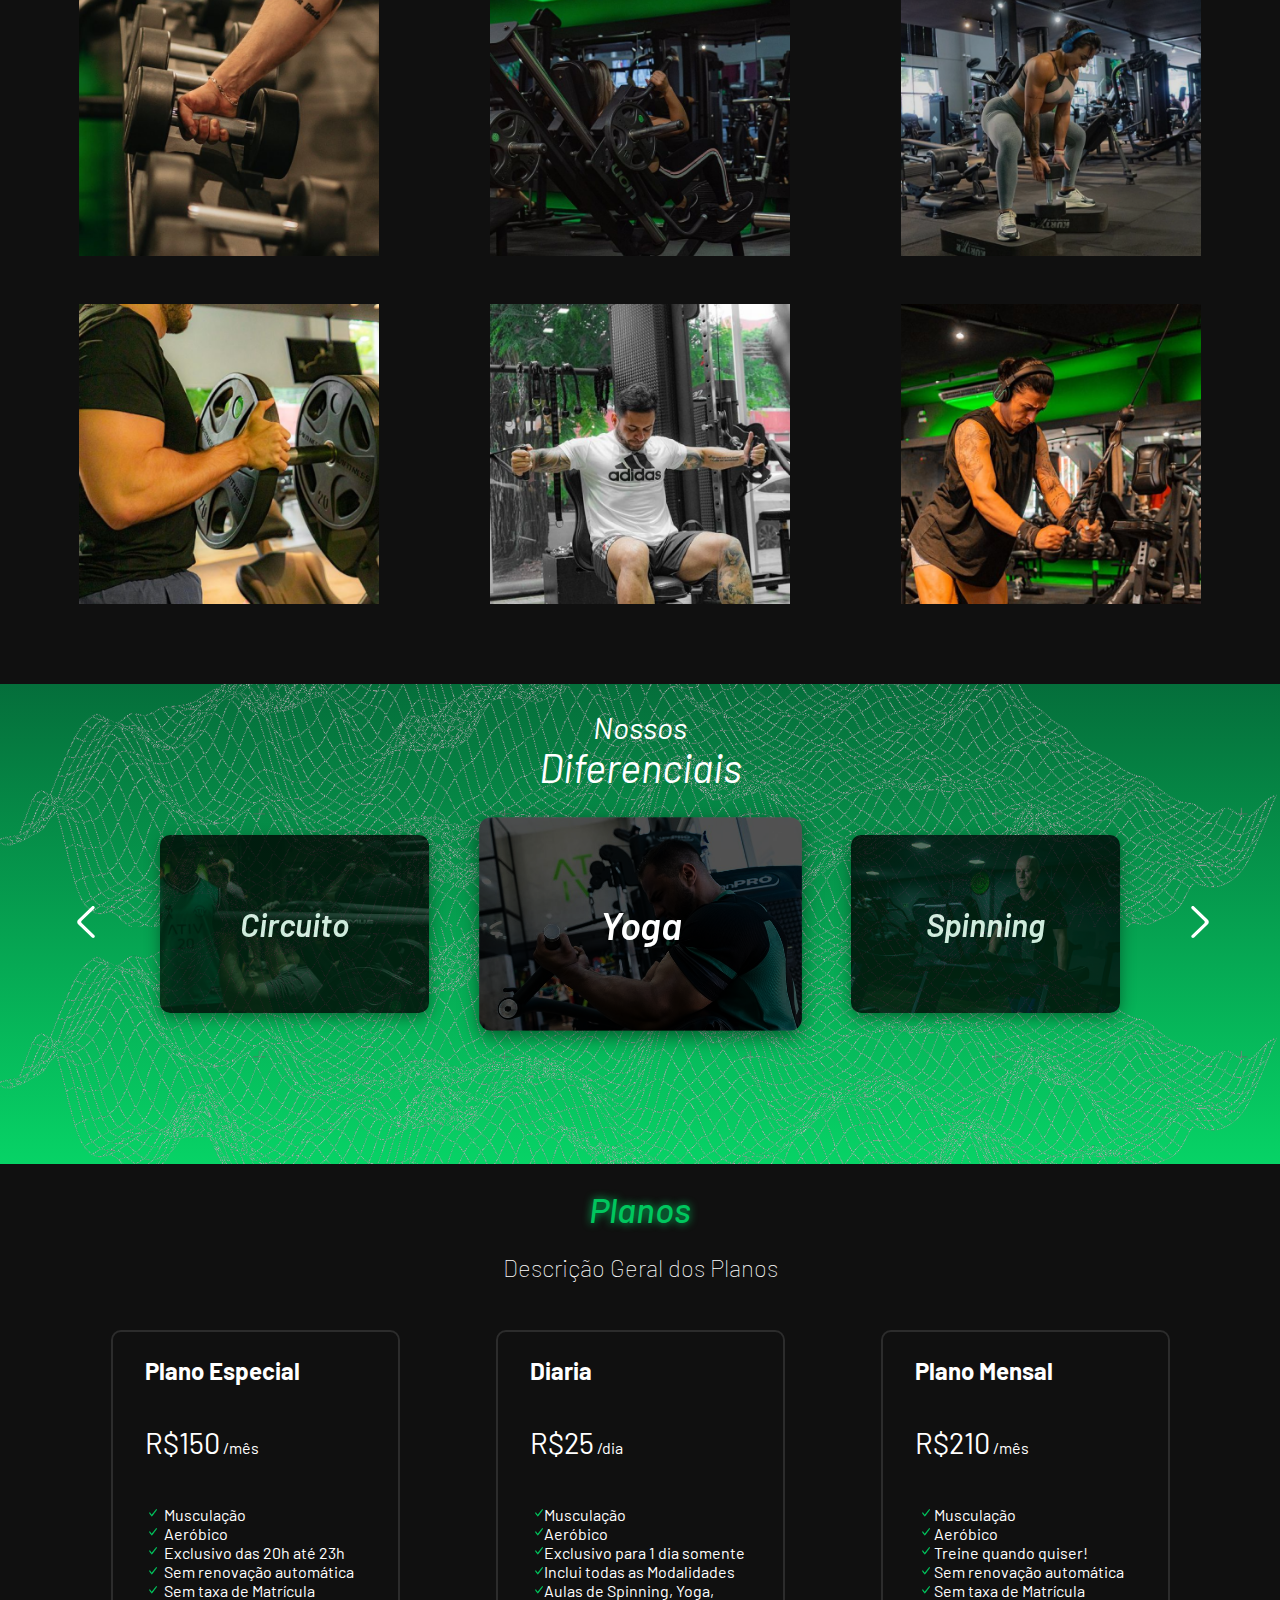
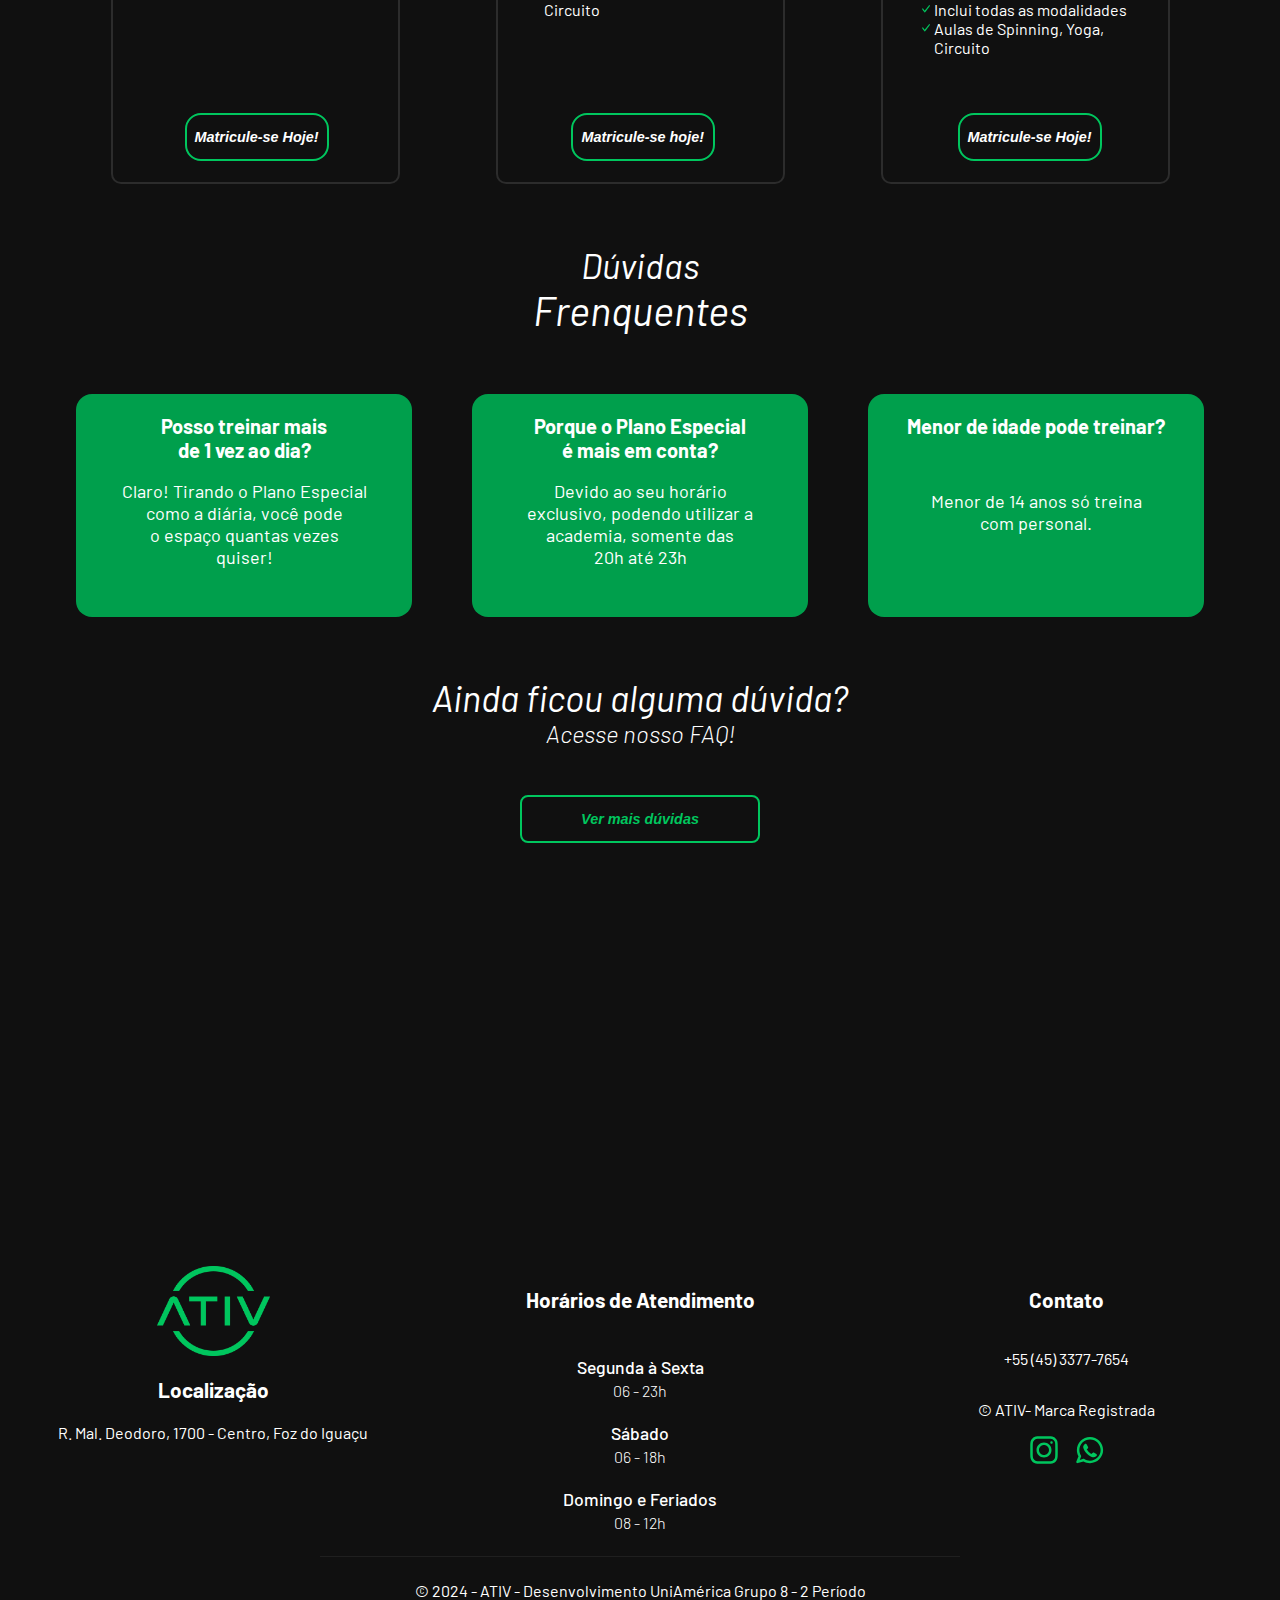
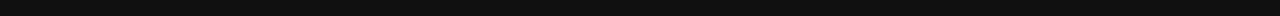
==== commit 7729ddb2: "comit-Ajustes finais" ====
--- a/Home/index.html
+++ b/Home/index.html
@@ -108,7 +108,7 @@
                 Juntos, construímos uma comunidade onde cada um faz a diferença. Seja enfrentando desafios, celebrando
                 conquistas ou simplesmente se apoiando, cada um de vocês contribui para o espírito único da Ativ.
 
-                A ideia de que strong"Sem sacrifício não há vitória" ressoa em seus esforços diários. A dedicação
+                A ideia de que <strong>"Sem sacrifício não há vitória"</strong> ressoa em seus esforços diários. A dedicação
                 constante de cada aluno é o que torna a Ativ mais do que uma academia, é uma comunidade de pessoas
                 comprometidas.</p>
         </section>
@@ -200,9 +200,9 @@
                             <img src="Assets/Planos/Vector.png" alt="Yes!">
                             <img src="Assets/Planos/Vector.png" alt="Yes!">
                         </div>
-                        <button><a style="color: #fff; text-decoration: none; "
+                        <a style="color: #fff; text-decoration: none; "
                                 href="https://api.whatsapp.com/send/?phone=554533777654&text=Ol%C3%A1%2C+Gostaria+de+me+informar+sobre+o+plano+especial%21&type=phone_number&app_absent=0"
-                                target="_blank">Matricule-se Hoje!</a></button>
+                                target="_blank"><button>Matricule-se Hoje!</button></a>
                     </div>
                 </div>
                 <div class="plano2" id="plano-2">
@@ -218,9 +218,9 @@
                             <img src="Assets/Planos/Vector.png" alt="Yes!">
                             <img src="Assets/Planos/Vector.png" alt="Yes!">
                         </div>
-                        <button><a style="color: #fff; text-decoration: none; "
+                        <a style="color: #fff; text-decoration: none; "
                                 href="https://api.whatsapp.com/send/?phone=554533777654&text=Ol%C3%A1%2C+Gostaria+de+me+informar+sobre+a+di%C3%A1ria%21&type=phone_number&app_absent=0"
-                                target="_blank">Matricule-se Hoje!</a></button>
+                                target="_blank"><button>Matricule-se hoje!</button></a>
                     </div>
                 </div>
                 <div class="plano3" id="plano-3">
@@ -239,9 +239,9 @@
                             <img src="Assets/Planos/Vector.png" alt="Yes!">
                             <img src="Assets/Planos/Vector.png" alt="Yes!">
                         </div>
-                        <button><a style="color: #fff; text-decoration: none; "
+                        <a style="color: #fff; text-decoration: none; "
                                 href="https://api.whatsapp.com/send/?phone=554533777654&text=Ol%C3%A1%2C+Gostaria+de+me+informar+sobre+como+me+matr%C3%ADcular+no+plano+mensal%21&type=phone_number&app_absent=0"
-                                target="_blank">Matricule-se Hoje!</a></button>
+                                target="_blank"><button>Matricule-se Hoje!</button></a>
                     </div>
                 </div>
                 <script src="plansCarousel.js"></script>
